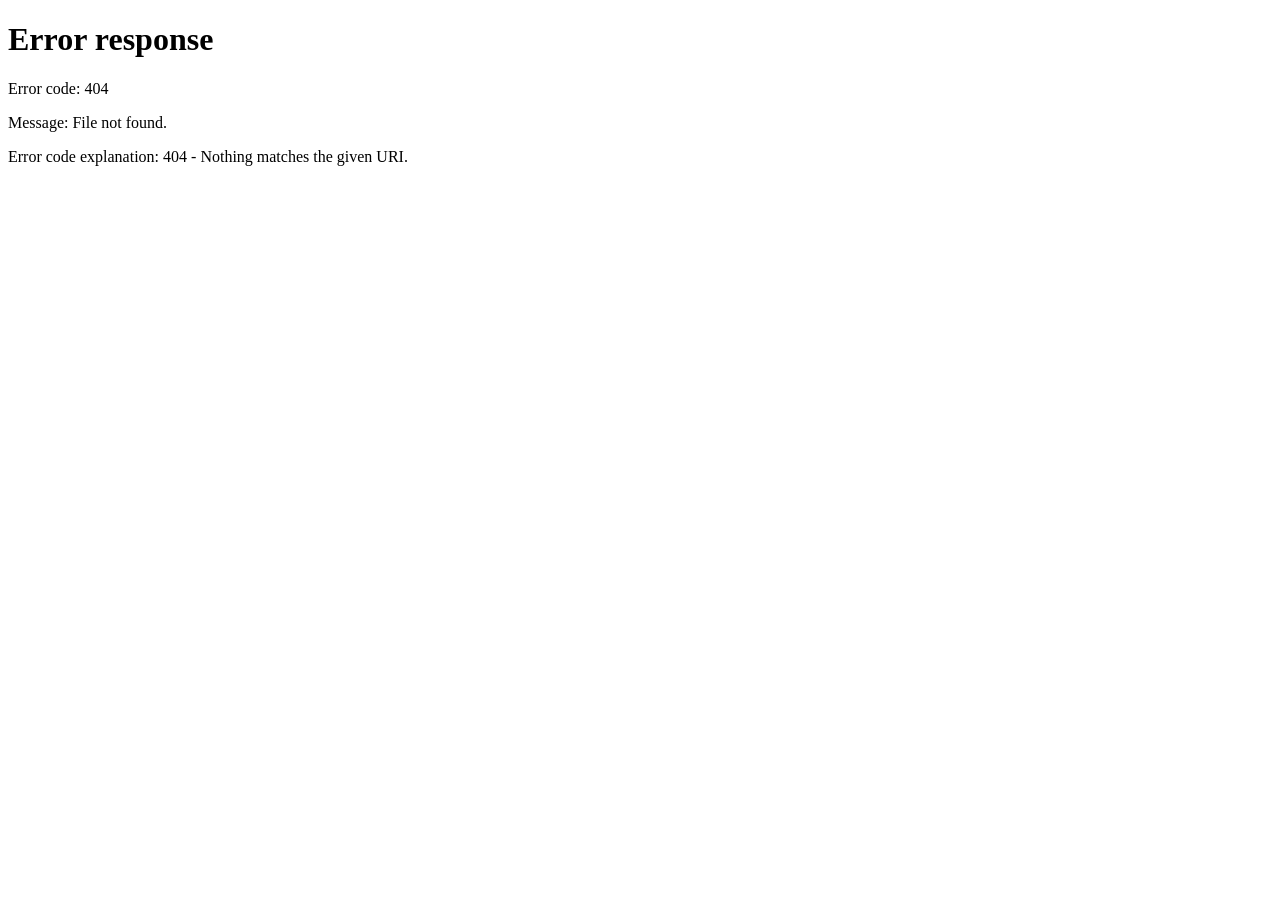
==== static/admin.html @ 936a432b "feat: admin review ratings + mandatory task rejection" ====
<!DOCTYPE html>
<html lang="en">

<head>
  <meta charset="UTF-8" />
  <meta name="viewport" content="width=device-width, initial-scale=1.0" />
  <title>AXXSPACE — Admin</title>
  <style>
    @import url('https://fonts.googleapis.com/css2?family=Cinzel:wght@400;600;700;900&family=Raleway:wght@300;400;500;600;700&family=Space+Mono:wght@400;700&display=swap');

    *,
    *::before,
    *::after {
      box-sizing: border-box;
      margin: 0;
      padding: 0;
    }

    :root {
      --bg: #0a0a0f;
      --surface: #111118;
      --surface2: #16161f;
      --border: #1e1e2e;
      --accent: #7c3aed;
      --accent-glow: rgba(124, 58, 237, 0.2);
      --text: #e8e8f0;
      --muted: #6b6b80;
      --success: #10b981;
      --error: #ef4444;
      --gold: #f59e0b;
      --investor: #0ea5e9;
      --investor-glow: rgba(14, 165, 233, 0.2);
    }

    :root.light {
      --bg: #f5f5fc;
      --surface: #ffffff;
      --surface2: #ededf8;
      --border: #dcdcf0;
      --text: #111128;
      --muted: #6b6b90;
      --accent-glow: rgba(124, 58, 237, 0.1);
      --investor-glow: rgba(14, 165, 233, 0.1);
    }

    /* ── Theme toggle ───────────────────────────────────────── */
    .theme-toggle {
      background: transparent;
      border: 1px solid var(--border);
      border-radius: 8px;
      padding: 0.4rem 0.6rem;
      cursor: pointer;
      color: var(--muted);
      transition: border-color 0.2s, color 0.2s;
      display: flex;
      align-items: center;
      justify-content: center;
    }

    .theme-toggle:hover {
      border-color: var(--accent);
      color: var(--text);
    }

    .theme-toggle svg {
      width: 16px;
      height: 16px;
    }

    .notif-btn svg {
      width: 16px;
      height: 16px;
    }

    /* ── Icon treatments ─────────────────────────────────────── */
    .notif-btn {
      background: linear-gradient(135deg, rgba(124, 58, 237, 0.1), rgba(79, 70, 229, 0.05));
    }

    .section-title i,
    .card h2 i {
      display: inline-flex;
      align-items: center;
      justify-content: center;
      width: 24px;
      height: 24px;
      background: linear-gradient(135deg, rgba(124, 58, 237, 0.15), rgba(79, 70, 229, 0.08));
      border: 1px solid rgba(124, 58, 237, 0.22);
      border-radius: 6px;
      color: var(--accent);
      vertical-align: middle;
      margin-right: 0.4rem;
      flex-shrink: 0;
    }

    .section-title i svg,
    .card h2 i svg {
      width: 13px;
      height: 13px;
    }

    /* btn-delete icon alignment */
    .btn-delete i {
      vertical-align: middle;
      margin-right: 0.2rem;
    }

    /* Chat FAB icon */
    .chat-fab svg {
      width: 22px;
      height: 22px;
      stroke-width: 2;
      color: #fff;
    }

    /* Drawer header icon */
    .drawer-header h3 i {
      display: inline-flex;
      align-items: center;
      justify-content: center;
      width: 22px;
      height: 22px;
      background: linear-gradient(135deg, rgba(124, 58, 237, 0.18), rgba(79, 70, 229, 0.1));
      border: 1px solid rgba(124, 58, 237, 0.25);
      border-radius: 6px;
      color: var(--accent);
      vertical-align: middle;
      margin-right: 0.4rem;
    }

    .drawer-header h3 i svg {
      width: 12px;
      height: 12px;
    }

    /* Background Logo Watermark */
    .bg-logo-watermark {
      position: fixed;
      top: 50%;
      left: 50%;
      transform: translate(-50%, -50%);
      width: 62vw;
      height: 62vw;
      max-width: 620px;
      max-height: 620px;
      min-width: 300px;
      min-height: 300px;
      background: url('/static/logo.png') no-repeat center center;
      background-size: contain;
      opacity: 0.055;
      pointer-events: none;
      z-index: 0;
      filter: saturate(0.85);
      transition: opacity 0.3s, filter 0.3s;
    }

    :root.light .bg-logo-watermark {
      opacity: 0.11;
      filter: saturate(0.75) brightness(1.02);
    }

    /* Ambient orbs */
    body::before {
      content: '';
      position: fixed;
      top: -18%;
      right: -8%;
      width: 700px;
      height: 700px;
      background: radial-gradient(ellipse, rgba(124, 58, 237, 0.10) 0%, transparent 65%);
      pointer-events: none;
      z-index: 0;
    }

    body::after {
      content: '';
      position: fixed;
      bottom: -18%;
      left: -8%;
      width: 620px;
      height: 620px;
      background: radial-gradient(ellipse, rgba(79, 70, 229, 0.08) 0%, transparent 65%);
      pointer-events: none;
      z-index: 0;
    }

    /* Dot-grid overlay */
    .bg-grid {
      position: fixed;
      inset: 0;
      background-image: radial-gradient(rgba(124, 58, 237, 0.09) 1px, transparent 1px);
      background-size: 34px 34px;
      pointer-events: none;
      z-index: 0;
      mask-image: radial-gradient(ellipse 85% 85% at 50% 50%, black 30%, transparent 100%);
      -webkit-mask-image: radial-gradient(ellipse 85% 85% at 50% 50%, black 30%, transparent 100%);
    }

    body {
      background: var(--bg);
      color: var(--text);
      font-family: 'Raleway', sans-serif;
      min-height: 100vh;
      overflow-x: hidden;
    }

    nav {
      display: flex;
      align-items: center;
      justify-content: space-between;
      padding: 1rem 2rem;
      border-bottom: 1px solid var(--border);
      position: sticky;
      top: 0;
      background: var(--bg);
      z-index: 10;
      flex-wrap: wrap;
      gap: 0.5rem;
    }

    .logo {
      font-family: 'Cinzel', serif;
      font-size: 0.9rem;
      letter-spacing: 0.24em;
      color: var(--accent);
      font-weight: 700;
      text-transform: uppercase;
    }

    .admin-tag {
      font-size: 0.7rem;
      background: var(--accent-glow);
      color: var(--accent);
      border: 1px solid rgba(124, 58, 237, 0.3);
      padding: 0.2rem 0.5rem;
      border-radius: 4px;
      margin-left: 0.5rem;
      text-transform: uppercase;
      letter-spacing: 0.08em;
    }

    .btn-sm {
      padding: 0.4rem 0.9rem;
      background: transparent;
      border: 1px solid var(--border);
      border-radius: 6px;
      color: var(--muted);
      font-family: inherit;
      font-size: 0.8rem;
      cursor: pointer;
      transition: all 0.2s;
    }

    .btn-sm:hover {
      border-color: var(--accent);
      color: var(--text);
    }

    main {
      max-width: 1200px;
      margin: 0 auto;
      padding: 2rem;
      position: relative;
      z-index: 1;
    }

    .stats-grid {
      display: grid;
      grid-template-columns: repeat(auto-fit, minmax(180px, 1fr));
      gap: 1rem;
      margin-bottom: 2.5rem;
    }

    .stat-card {
      background: var(--surface);
      border: 1px solid var(--border);
      border-radius: 12px;
      padding: 1.25rem;
    }

    .stat-label {
      font-size: 0.72rem;
      text-transform: uppercase;
      letter-spacing: 0.08em;
      color: var(--muted);
      margin-bottom: 0.4rem;
    }

    .stat-val {
      font-family: 'Space Mono', monospace;
      font-size: 1.5rem;
      font-weight: 700;
    }

    .stat-val.accent {
      color: var(--accent);
    }

    .stat-val.gold {
      color: var(--gold);
    }

    .stat-val.green {
      color: var(--success);
    }

    .grid2 {
      display: grid;
      grid-template-columns: 1fr 1fr;
      gap: 1.5rem;
      margin-bottom: 2rem;
    }

    @media (max-width: 768px) {
      .grid2 {
        grid-template-columns: 1fr;
      }
    }

    .card {
      background: var(--surface);
      border: 1px solid var(--border);
      border-radius: 12px;
      padding: 1.5rem;
    }

    .card h2 {
      font-size: 1rem;
      font-weight: 600;
      margin-bottom: 1.25rem;
      color: var(--text);
    }

    .form-group {
      margin-bottom: 1rem;
    }

    label {
      display: block;
      font-size: 0.75rem;
      font-weight: 500;
      color: var(--muted);
      margin-bottom: 0.35rem;
      letter-spacing: 0.05em;
      text-transform: uppercase;
    }

    input,
    select,
    textarea {
      width: 100%;
      padding: 0.65rem 0.9rem;
      background: var(--surface2);
      border: 1px solid var(--border);
      border-radius: 8px;
      color: var(--text);
      font-family: inherit;
      font-size: 0.9rem;
      outline: none;
      transition: border-color 0.2s;
    }

    input:focus,
    select:focus,
    textarea:focus {
      border-color: var(--accent);
      box-shadow: 0 0 0 3px var(--accent-glow);
    }

    select option {
      background: var(--surface2);
    }

    textarea {
      resize: vertical;
      min-height: 70px;
    }

    .btn {
      width: 100%;
      padding: 0.75rem;
      background: var(--accent);
      border: none;
      border-radius: 8px;
      color: #fff;
      font-family: inherit;
      font-size: 0.95rem;
      font-weight: 600;
      cursor: pointer;
      transition: opacity 0.2s;
      margin-top: 0.25rem;
    }

    .btn:hover {
      opacity: 0.88;
    }

    .btn:disabled {
      opacity: 0.5;
      cursor: not-allowed;
    }

    .btn-row {
      display: flex;
      gap: 0.5rem;
      margin-top: 0.25rem;
    }

    .btn-row .btn {
      flex: 1;
      margin-top: 0;
    }

    .btn-clear {
      background: transparent;
      border: 1px solid var(--border);
      color: var(--muted);
    }

    .btn-clear:hover {
      border-color: var(--error);
      color: var(--error);
      opacity: 1;
    }

    .btn-update {
      background: var(--gold);
      color: #0a0a0f;
    }

    .btn-update:hover {
      opacity: 0.85;
    }

    .msg {
      padding: 0.65rem 0.9rem;
      border-radius: 8px;
      font-size: 0.825rem;
      margin-top: 0.75rem;
      display: none;
    }

    .msg.error {
      background: rgba(239, 68, 68, 0.1);
      border: 1px solid rgba(239, 68, 68, 0.3);
      color: var(--error);
      display: block;
    }

    .msg.success {
      background: rgba(16, 185, 129, 0.1);
      border: 1px solid rgba(16, 185, 129, 0.3);
      color: var(--success);
      display: block;
    }

    .section-title {
      font-size: 1rem;
      font-weight: 600;
      margin-bottom: 1rem;
      display: flex;
      align-items: center;
      gap: 0.5rem;
    }

    .section-title::after {
      content: '';
      flex: 1;
      height: 1px;
      background: var(--border);
    }

    table {
      width: 100%;
      border-collapse: collapse;
      font-size: 0.85rem;
    }

    th {
      text-align: left;
      padding: 0.6rem 0.9rem;
      font-size: 0.72rem;
      text-transform: uppercase;
      letter-spacing: 0.06em;
      color: var(--muted);
      border-bottom: 1px solid var(--border);
    }

    td {
      padding: 0.8rem 0.9rem;
      border-bottom: 1px solid var(--border);
      vertical-align: top;
    }

    tr:last-child td {
      border-bottom: none;
    }

    .table-wrap {
      background: var(--surface);
      border: 1px solid var(--border);
      border-radius: 12px;
      overflow: hidden;
      margin-bottom: 1rem;
      overflow-x: auto;
    }

    .badge {
      display: inline-block;
      padding: 0.2rem 0.55rem;
      border-radius: 4px;
      font-size: 0.72rem;
      font-weight: 500;
      background: var(--accent-glow);
      color: var(--accent);
      border: 1px solid rgba(124, 58, 237, 0.3);
    }

    .progress-bar {
      height: 6px;
      background: var(--border);
      border-radius: 3px;
      margin-top: 0.5rem;
    }

    .progress-fill {
      height: 100%;
      background: var(--accent);
      border-radius: 3px;
      transition: width 0.5s;
    }

    .tabs {
      display: flex;
      gap: 0.5rem;
      margin-bottom: 1.5rem;
    }

    .tab {
      padding: 0.5rem 1rem;
      border-radius: 6px;
      border: 1px solid var(--border);
      background: transparent;
      color: var(--muted);
      font-family: inherit;
      font-size: 0.875rem;
      cursor: pointer;
      transition: all 0.2s;
    }

    .tab.active {
      background: var(--accent);
      color: #fff;
      border-color: var(--accent);
    }

    .panel {
      display: none;
    }

    .panel.active {
      display: block;
    }

    .empty {
      padding: 2.5rem;
      text-align: center;
      color: var(--muted);
      font-size: 0.875rem;
    }

    .btn-delete {
      padding: 0.3rem 0.65rem;
      background: rgba(239, 68, 68, 0.1);
      border: 1px solid rgba(239, 68, 68, 0.3);
      border-radius: 5px;
      color: var(--error);
      font-family: inherit;
      font-size: 0.75rem;
      cursor: pointer;
      transition: all 0.2s;
      white-space: nowrap;
    }

    .btn-delete:hover {
      background: rgba(239, 68, 68, 0.25);
      border-color: var(--error);
    }

    .btn-undo {
      padding: 0.4rem 1rem;
      background: rgba(245, 158, 11, 0.1);
      border: 1px solid rgba(245, 158, 11, 0.3);
      border-radius: 6px;
      color: var(--gold);
      font-family: inherit;
      font-size: 0.8rem;
      cursor: pointer;
      transition: all 0.2s;
    }

    .btn-undo:hover {
      background: rgba(245, 158, 11, 0.2);
    }

    .table-toolbar {
      display: flex;
      align-items: center;
      justify-content: flex-end;
      margin-bottom: 0.6rem;
      min-height: 2rem;
    }

    .hint {
      font-size: 0.7rem;
      color: var(--muted);
      margin-top: 0.3rem;
    }

    input.invalid {
      border-color: var(--error);
      box-shadow: 0 0 0 3px rgba(239, 68, 68, 0.15);
    }

    .stepper {
      display: flex;
      align-items: center;
      gap: 0;
      border: 1px solid var(--border);
      border-radius: 8px;
      overflow: hidden;
      background: var(--surface2);
      transition: border-color 0.2s, box-shadow 0.2s;
    }

    .stepper:focus-within {
      border-color: var(--accent);
      box-shadow: 0 0 0 3px var(--accent-glow);
    }

    .stepper-btn {
      flex-shrink: 0;
      width: 2.4rem;
      background: transparent;
      border: none;
      color: var(--accent);
      font-size: 1.25rem;
      font-weight: 700;
      cursor: pointer;
      line-height: 1;
      padding: 0;
      transition: background 0.15s, color 0.15s;
      display: flex;
      align-items: center;
      justify-content: center;
      height: 2.5rem;
    }

    .stepper-btn:hover {
      background: var(--accent-glow);
      color: var(--text);
    }

    .stepper-btn:active {
      background: rgba(124, 58, 237, 0.35);
    }

    .stepper input[type="number"] {
      flex: 1;
      border: none;
      border-radius: 0;
      box-shadow: none;
      text-align: center;
      background: transparent;
      padding: 0.65rem 0.25rem;
      -moz-appearance: textfield;
    }

    .stepper input[type="number"]::-webkit-outer-spin-button,
    .stepper input[type="number"]::-webkit-inner-spin-button {
      -webkit-appearance: none;
      margin: 0;
    }

    .stepper input[type="number"]:focus {
      outline: none;
      box-shadow: none;
      border-color: transparent;
    }

    /* ── Notification bell ── */
    .notif-btn {
      position: relative;
      background: transparent;
      border: 1px solid var(--border);
      border-radius: 8px;
      padding: 0.4rem 0.6rem;
      cursor: pointer;
      font-size: 1.05rem;
      color: var(--muted);
      transition: border-color 0.2s, color 0.2s;
    }

    .notif-btn:hover {
      border-color: var(--accent);
      color: var(--text);
    }

    .notif-badge {
      position: absolute;
      top: -6px;
      right: -6px;
      background: #ef4444;
      color: #fff;
      border-radius: 50%;
      font-size: 0.6rem;
      font-weight: 700;
      min-width: 16px;
      height: 16px;
      display: none;
      align-items: center;
      justify-content: center;
      font-family: 'Space Mono', monospace;
    }

    .notif-badge.show {
      display: flex;
    }

    /* ── Notification drawer ── */
    .notif-overlay {
      position: fixed;
      inset: 0;
      background: rgba(0, 0, 0, 0.45);
      z-index: 200;
      display: none;
      opacity: 0;
      transition: opacity 0.2s;
    }

    .notif-overlay.open {
      display: block;
      opacity: 1;
    }

    .notif-drawer {
      position: fixed;
      top: 0;
      right: -380px;
      width: 360px;
      max-width: 96vw;
      height: 100vh;
      background: var(--surface);
      border-left: 1px solid var(--border);
      z-index: 201;
      display: flex;
      flex-direction: column;
      transition: right 0.28s cubic-bezier(.4, 0, .2, 1);
      box-shadow: -8px 0 40px rgba(0, 0, 0, 0.5);
    }

    .notif-drawer.open {
      right: 0;
    }

    .drawer-header {
      display: flex;
      align-items: center;
      justify-content: space-between;
      padding: 1.2rem 1.2rem 0.9rem;
      border-bottom: 1px solid var(--border);
    }

    .drawer-header h3 {
      font-size: 0.95rem;
      font-weight: 700;
    }

    .drawer-actions {
      display: flex;
      gap: 0.5rem;
    }

    .drawer-close,
    .mark-all-btn {
      background: transparent;
      border: 1px solid var(--border);
      border-radius: 6px;
      color: var(--muted);
      font-family: inherit;
      font-size: 0.75rem;
      padding: 0.3rem 0.65rem;
      cursor: pointer;
      transition: all 0.2s;
    }

    .drawer-close:hover {
      border-color: #ef4444;
      color: #ef4444;
    }

    .mark-all-btn:hover {
      border-color: var(--accent);
      color: var(--accent);
    }

    .notif-list {
      flex: 1;
      overflow-y: auto;
      padding: 0.75rem;
    }

    .notif-item {
      padding: 0.85rem 1rem;
      border-radius: 10px;
      margin-bottom: 0.5rem;
      border: 1px solid var(--border);
      background: var(--surface2);
      cursor: pointer;
      transition: border-color 0.2s;
    }

    .notif-item:hover {
      border-color: var(--accent);
    }

    .notif-item.unread {
      border-color: rgba(124, 58, 237, 0.4);
      background: rgba(124, 58, 237, 0.06);
    }

    .notif-kind {
      font-size: 0.65rem;
      text-transform: uppercase;
      letter-spacing: 0.08em;
      color: var(--muted);
      margin-bottom: 0.3rem;
    }

    .notif-kind.chat_invite {
      color: var(--accent);
    }

    .notif-kind.units_awarded {
      color: var(--success);
    }

    .notif-title {
      font-size: 0.875rem;
      font-weight: 600;
      margin-bottom: 0.2rem;
    }

    .notif-body {
      font-size: 0.8rem;
      color: var(--muted);
      line-height: 1.4;
    }

    .notif-time {
      font-size: 0.68rem;
      color: var(--muted);
      margin-top: 0.4rem;
    }

    .notif-empty {
      padding: 3rem;
      text-align: center;
      color: var(--muted);
      font-size: 0.875rem;
    }

    /* ── Chat widget ── */
    .chat-widget {
      position: fixed;
      bottom: 1.5rem;
      right: 1.5rem;
      z-index: 190;
      display: flex;
      flex-direction: column;
      align-items: flex-end;
      gap: 0;
    }

    .chat-fab {
      width: 52px;
      height: 52px;
      border-radius: 50%;
      background: linear-gradient(135deg, #7c3aed, #4f46e5);
      border: none;
      cursor: pointer;
      font-size: 1.35rem;
      display: flex;
      align-items: center;
      justify-content: center;
      box-shadow: 0 4px 24px rgba(124, 58, 237, 0.5);
      transition: transform 0.2s, box-shadow 0.2s;
      position: relative;
    }

    .chat-fab:hover {
      transform: scale(1.08);
      box-shadow: 0 6px 32px rgba(124, 58, 237, 0.65);
    }

    .chat-fab-badge {
      position: absolute;
      top: -4px;
      right: -4px;
      background: #ef4444;
      color: #fff;
      border-radius: 50%;
      font-size: 0.6rem;
      font-weight: 700;
      min-width: 16px;
      height: 16px;
      display: none;
      align-items: center;
      justify-content: center;
    }

    .chat-fab-badge.show {
      display: flex;
    }

    .chat-panel {
      width: 340px;
      max-width: 94vw;
      background: var(--surface);
      border: 1px solid var(--border);
      border-radius: 16px;
      box-shadow: 0 8px 48px rgba(0, 0, 0, 0.6);
      margin-bottom: 0.75rem;
      display: none;
      flex-direction: column;
      max-height: 78vh;
      overflow: hidden;
      animation: slideUp 0.22s ease;
    }

    .chat-panel.open {
      display: flex;
    }

    @keyframes slideUp {
      from {
        opacity: 0;
        transform: translateY(16px)
      }

      to {
        opacity: 1;
        transform: translateY(0)
      }
    }

    .chat-panel-header {
      display: flex;
      align-items: center;
      justify-content: space-between;
      padding: 0.9rem 1rem 0.75rem;
      border-bottom: 1px solid var(--border);
    }

    .chat-panel-header h4 {
      font-size: 0.9rem;
      font-weight: 700;
    }

    .chat-back-btn {
      background: transparent;
      border: none;
      color: var(--muted);
      font-size: 1rem;
      cursor: pointer;
      padding: 0 0.4rem;
    }

    .chat-back-btn:hover {
      color: var(--text);
    }

    .btn-new-room {
      font-size: 0.78rem;
      padding: 0.35rem 0.75rem;
      background: var(--accent);
      border: none;
      border-radius: 6px;
      color: #fff;
      font-family: inherit;
      cursor: pointer;
      transition: opacity 0.2s;
    }

    .btn-new-room:hover {
      opacity: 0.85;
    }

    .room-list {
      flex: 1;
      overflow-y: auto;
    }

    .room-item {
      padding: 0.8rem 1rem;
      border-bottom: 1px solid var(--border);
      cursor: pointer;
      transition: background 0.15s;
      display: flex;
      align-items: center;
      gap: 0.6rem;
    }

    .room-item:hover {
      background: var(--surface2);
    }

    .room-name {
      font-size: 0.875rem;
      font-weight: 500;
      flex: 1;
    }

    .room-meta {
      font-size: 0.7rem;
      color: var(--muted);
    }

    .msg-thread {
      flex: 1;
      overflow-y: auto;
      padding: 0.75rem;
      display: flex;
      flex-direction: column;
      gap: 0.5rem;
    }

    .msg-bubble {
      max-width: 82%;
      padding: 0.55rem 0.85rem;
      border-radius: 12px;
      font-size: 0.85rem;
      line-height: 1.45;
    }

    .msg-bubble.me {
      align-self: flex-end;
      background: var(--accent);
      color: #fff;
      border-bottom-right-radius: 4px;
    }

    .msg-bubble.other {
      align-self: flex-start;
      background: var(--surface2);
      border: 1px solid var(--border);
      border-bottom-left-radius: 4px;
    }

    .msg-sender {
      font-size: 0.68rem;
      color: var(--muted);
      margin-bottom: 0.2rem;
    }

    .msg-time {
      font-size: 0.65rem;
      margin-top: 0.2rem;
      opacity: 0.7;
    }

    .msg-input-row {
      display: flex;
      gap: 0.5rem;
      padding: 0.75rem;
      border-top: 1px solid var(--border);
    }

    .msg-input {
      flex: 1;
      background: var(--surface2);
      border: 1px solid var(--border);
      border-radius: 8px;
      padding: 0.55rem 0.75rem;
      color: var(--text);
      font-family: inherit;
      font-size: 0.875rem;
      outline: none;
      transition: border-color 0.2s;
    }

    .msg-input:focus {
      border-color: var(--accent);
    }

    .msg-send-btn {
      background: var(--accent);
      border: none;
      border-radius: 8px;
      color: #fff;
      padding: 0 0.85rem;
      cursor: pointer;
      font-size: 1rem;
      transition: opacity 0.2s;
    }

    .msg-send-btn:hover {
      opacity: 0.85;
    }

    .modal-overlay {
      position: fixed;
      inset: 0;
      background: rgba(0, 0, 0, 0.6);
      z-index: 300;
      display: none;
      align-items: center;
      justify-content: center;
    }

    .modal-overlay.open {
      display: flex;
    }

    .modal-box {
      background: var(--surface);
      border: 1px solid var(--border);
      border-radius: 16px;
      padding: 1.5rem;
      width: 360px;
      max-width: 94vw;
      box-shadow: 0 8px 40px rgba(0, 0, 0, 0.7);
      animation: slideUp 0.2s ease;
    }

    .modal-box h3 {
      font-size: 1rem;
      font-weight: 700;
      margin-bottom: 1rem;
    }

    .modal-label {
      font-size: 0.72rem;
      text-transform: uppercase;
      letter-spacing: 0.06em;
      color: var(--muted);
      margin-bottom: 0.3rem;
      display: block;
    }

    .modal-input {
      width: 100%;
      background: var(--surface2);
      border: 1px solid var(--border);
      border-radius: 8px;
      padding: 0.6rem 0.85rem;
      color: var(--text);
      font-family: inherit;
      font-size: 0.9rem;
      margin-bottom: 0.85rem;
      outline: none;
      transition: border-color 0.2s;
    }

    .modal-input:focus {
      border-color: var(--accent);
    }

    .invitee-list {
      max-height: 180px;
      overflow-y: auto;
      margin-bottom: 0.85rem;
      border: 1px solid var(--border);
      border-radius: 8px;
    }

    .invitee-item {
      display: flex;
      align-items: center;
      gap: 0.6rem;
      padding: 0.6rem 0.85rem;
      border-bottom: 1px solid var(--border);
      cursor: pointer;
      transition: background 0.15s;
    }

    .invitee-item:last-child {
      border-bottom: none;
    }

    .invitee-item:hover {
      background: var(--surface2);
    }

    .invitee-item input[type=checkbox] {
      accent-color: var(--accent);
      width: 15px;
      height: 15px;
    }

    .modal-footer {
      display: flex;
      gap: 0.5rem;
      justify-content: flex-end;
    }

    .btn-modal-cancel {
      background: transparent;
      border: 1px solid var(--border);
      border-radius: 8px;
      color: var(--muted);
      font-family: inherit;
      font-size: 0.875rem;
      padding: 0.55rem 1rem;
      cursor: pointer;
    }

    .btn-modal-ok {
      background: var(--accent);
      border: none;
      border-radius: 8px;
      color: #fff;
      font-family: inherit;
      font-size: 0.875rem;
      padding: 0.55rem 1.2rem;
      cursor: pointer;
    }

    .btn-modal-ok:hover {
      opacity: 0.88;
    }

    /* ── Edit contributor button ── */
    .btn-edit {
      padding: 0.3rem 0.65rem;
      background: rgba(124, 58, 237, 0.1);
      border: 1px solid rgba(124, 58, 237, 0.35);
      border-radius: 5px;
      color: var(--accent);
      font-family: inherit;
      font-size: 0.75rem;
      cursor: pointer;
      transition: all 0.2s;
      white-space: nowrap;
    }

    .btn-edit:hover {
      background: rgba(124, 58, 237, 0.25);
      border-color: var(--accent);
    }

    /* ── Reset password button ── */
    .btn-reset-pw {
      padding: 0.3rem 0.65rem;
      background: rgba(245, 158, 11, 0.08);
      border: 1px solid rgba(245, 158, 11, 0.35);
      border-radius: 5px;
      color: var(--gold);
      font-family: inherit;
      font-size: 0.75rem;
      cursor: pointer;
      transition: all 0.2s;
      white-space: nowrap;
    }

    .btn-reset-pw:hover {
      background: rgba(245, 158, 11, 0.2);
      border-color: var(--gold);
    }

    .action-cell {
      display: flex;
      gap: 0.4rem;
      flex-wrap: wrap;
      align-items: center;
    }

    /* ── Mobile responsiveness ── */
    @media (max-width: 600px) {
      nav {
        padding: 0.75rem 1rem;
        flex-wrap: wrap;
        gap: 0.5rem;
      }

      .logo {
        font-size: 0.8rem;
      }

      .admin-tag {
        font-size: 0.62rem;
        padding: 0.15rem 0.4rem;
      }

      nav>div:last-child {
        gap: 0.4rem;
      }

      .btn-sm {
        padding: 0.35rem 0.6rem;
        font-size: 0.75rem;
      }

      main {
        padding: 1rem;
      }

      .stats-grid {
        grid-template-columns: repeat(2, 1fr);
        gap: 0.75rem;
        margin-bottom: 1.5rem;
      }

      .stat-val {
        font-size: 1.2rem;
      }

      .grid2 {
        gap: 1rem;
        margin-bottom: 1.5rem;
      }

      .card {
        padding: 1.1rem;
      }

      .tabs {
        overflow-x: auto;
        padding-bottom: 0.25rem;
        flex-wrap: nowrap;
      }

      .tab {
        white-space: nowrap;
        padding: 0.45rem 0.75rem;
        font-size: 0.8rem;
      }

      table {
        font-size: 0.78rem;
        min-width: 520px;
      }

      th,
      td {
        padding: 0.55rem 0.6rem;
      }

      .modal-box {
        padding: 1.1rem;
      }

      .chat-panel {
        width: calc(100vw - 2rem);
        max-width: 100%;
      }

      .chat-widget {
        bottom: 1rem;
        right: 1rem;
      }

      .notif-drawer {
        width: 100vw;
        max-width: 100vw;
      }
    }

    @media (max-width: 400px) {
      .stats-grid {
        grid-template-columns: 1fr;
      }
    }

    /* ── Rating pills ───────────────────────────────────────── */
    .rating-group {
      display: flex; flex-wrap: wrap; gap: 0.5rem; margin-top: 0.35rem;
    }
    .rating-pill {
      padding: 0.35rem 0.85rem; border-radius: 20px; font-size: 0.78rem;
      font-family: inherit; font-weight: 600; cursor: pointer;
      border: 1.5px solid var(--border); background: var(--surface2);
      color: var(--muted); transition: all 0.18s;
    }
    .rating-pill:hover { border-color: var(--accent); color: var(--text); }
    .rating-pill.selected-excellent  { background:rgba(16,185,129,0.15); border-color:#10b981; color:#10b981; }
    .rating-pill.selected-welldone   { background:rgba(99,102,241,0.15); border-color:#6366f1; color:#a5b4fc; }
    .rating-pill.selected-good       { background:rgba(14,165,233,0.15); border-color:#0ea5e9; color:#38bdf8; }
    .rating-pill.selected-needsimp   { background:rgba(245,158,11,0.15); border-color:#f59e0b; color:#f59e0b; }
    .rating-pill.selected-poor       { background:rgba(239,68,68,0.15);  border-color:#ef4444; color:#ef4444; }

    /* inline reject badge inside table */
    .btn-reject {
      padding: 0.3rem 0.65rem; border-radius: 6px; font-size: 0.75rem;
      font-family: inherit; font-weight: 600; cursor: pointer;
      background: rgba(239,68,68,0.08); border: 1px solid rgba(239,68,68,0.35);
      color: var(--error); transition: all 0.18s; white-space: nowrap;
    }
    .btn-reject:hover { background: rgba(239,68,68,0.18); }
  </style>
</head>

<body>
  <div class="bg-logo-watermark"></div>
  <div class="bg-grid"></div>
  <nav>
    <div class="logo">AXXSPACE <span class="admin-tag">Admin</span></div>
    <div style="display:flex;align-items:center;gap:0.75rem">
      <button class="notif-btn" id="notif-bell" onclick="openDrawer()" title="Notifications">
        🔔<span class="notif-badge" id="notif-badge">0</span>
      </button>
      <button class="theme-toggle" id="theme-toggle" onclick="toggleTheme()" title="Toggle theme">
        <span id="theme-icon">🌙</span>
      </button>
      <button class="btn-sm" onclick="logout()">Sign out</button>
    </div>
  </nav>
  <main>
    <!-- Pool Stats -->
    <div class="stats-grid" id="pool-stats">
      <div class="stat-card">
        <div class="stat-label">Total Pool</div>
        <div class="stat-val accent" id="s-total">—</div>
      </div>
      <div class="stat-card">
        <div class="stat-label">Allocated</div>
        <div class="stat-val gold" id="s-alloc">—</div>
      </div>
      <div class="stat-card">
        <div class="stat-label">Remaining</div>
        <div class="stat-val green" id="s-remain">—</div>
      </div>
      <div class="stat-card">
        <div class="stat-label">Contributors</div>
        <div class="stat-val" id="s-contribs">—</div>
      </div>
      <div class="stat-card">
        <div class="stat-label">Awards</div>
        <div class="stat-val" id="s-awards">—</div>
      </div>
      <div class="stat-card">
        <div class="stat-label">Pool Usage</div>
        <div class="stat-val" id="s-pct">—</div>
        <div class="progress-bar">
          <div class="progress-fill" id="s-bar" style="width:0%"></div>
        </div>
      </div>
    </div>

    <!-- Actions -->
    <div class="grid2">
      <div class="card">
        <h2>Add Contributor</h2>
        <div class="form-group"><label>Full Name</label><input type="text" id="c-name" placeholder="Jane Doe" /></div>
        <div class="form-group">
          <label>Gmail Address <span style="color:var(--error)">*</span></label>
          <input type="email" id="c-email" placeholder="user@gmail.com" required />
          <div class="hint">Must be a valid Gmail address (e.g. user@gmail.com)</div>
        </div>
        <div class="form-group"><label>Category</label><select id="c-cat">
            <option value="">Loading…</option>
          </select></div>
        <div class="form-group"><label>Login Password</label><input type="password" id="c-pass"
            placeholder="••••••••" /></div>
        <div class="form-group"><label>Confirm Password</label><input type="password" id="c-pass2"
            placeholder="••••••••" /></div>
        <button class="btn" onclick="addContributor()">Add Contributor</button>
        <div class="msg" id="c-msg"></div>
      </div>

      <div class="card">
        <h2>Award Units</h2>
        <div class="form-group"><label>Contributor</label><select id="a-contrib">
            <option value="">Select contributor…</option>
          </select></div>
        <div class="form-group"><label>Task Description</label><textarea id="a-task"
            placeholder="Describe the contribution…"></textarea></div>
        <div class="form-group">
          <label>Units Awarded</label>
          <div class="stepper">
            <button class="stepper-btn" type="button" onclick="stepUnits(-0.1)" title="Decrease by 0.1">−</button>
            <input type="number" id="a-units" placeholder="0.0" step="0.1" min="0.1" />
            <button class="stepper-btn" type="button" onclick="stepUnits(0.1)" title="Increase by 0.1">+</button>
          </div>
          <div class="hint">Use ± buttons or type a value. Each step = 0.1 units.</div>
        </div>
        <div class="form-group"><label>Approving Reviewer</label><input type="text" id="a-reviewer"
            placeholder="Reviewer name" /></div>
        <div class="form-group"><label>Task Reference (optional)</label><input type="text" id="a-ref"
            placeholder="TASK-001" /></div>
        <div class="form-group"><label>Remarks (optional)</label><textarea id="a-remarks"
            placeholder="Any additional notes…"></textarea></div>
        <input type="hidden" id="a-edit-id" value="" />
        <div class="btn-row">
          <button class="btn btn-clear" onclick="clearAwardForm()">Clear</button>
          <button class="btn" id="a-submit-btn" onclick="awardUnits()">Award Units</button>
        </div>
        <div class="msg" id="a-msg"></div>
      </div>
    </div>

    <!-- Add Investor card (full width) -->
    <div style="margin-bottom:2rem">
      <div class="card"
        style="border-color:rgba(14,165,233,0.3);background:linear-gradient(135deg,var(--surface),rgba(14,165,233,0.04))">
        <h2 style="color:var(--investor)">📈 Add Investor</h2>
        <div style="display:grid;grid-template-columns:repeat(auto-fit,minmax(200px,1fr));gap:1rem">
          <div class="form-group" style="margin-bottom:0"><label>Full Name</label><input type="text" id="inv-name"
              placeholder="John Investor" /></div>
          <div class="form-group" style="margin-bottom:0"><label>Email</label><input type="email" id="inv-email"
              placeholder="investor@email.com" /></div>
          <div class="form-group" style="margin-bottom:0"><label>Phone (optional)</label><input type="text"
              id="inv-phone" placeholder="+254 7XX XXX XXX" /></div>
          <div class="form-group" style="margin-bottom:0">
            <label>Number of Shares</label>
            <div class="stepper">
              <button class="stepper-btn" type="button" onclick="stepInvShares(-1)"
                style="color:var(--investor)">−</button>
              <input type="number" id="inv-shares" placeholder="100" step="1" min="1" />
              <button class="stepper-btn" type="button" onclick="stepInvShares(1)"
                style="color:var(--investor)">+</button>
            </div>
            <div class="hint">1 share = KES 50</div>
          </div>
          <div class="form-group" style="margin-bottom:0"><label>Login Password</label><input type="password"
              id="inv-pass" placeholder="••••••••" /></div>
          <div class="form-group" style="margin-bottom:0"><label>Confirm Password</label><input type="password"
              id="inv-pass2" placeholder="••••••••" /></div>
        </div>
        <div style="margin-top:1rem">
          <button class="btn"
            style="background:linear-gradient(135deg,var(--investor),#0284c7);box-shadow:0 4px 20px rgba(14,165,233,0.3)"
            onclick="addInvestor()">Add Investor</button>
        </div>
        <div class="msg" id="inv-msg"></div>
      </div>
    </div>

    <!-- Tables -->
    <div class="tabs" id="main-tabs">
      <button class="tab active" id="tab-contributors" onclick="showPanel('contributors')">Contributors</button>
      <button class="tab" id="tab-investors" onclick="showPanel('investors')"
        style="border-color:var(--investor);color:var(--investor)">📈 Investors</button>
      <button class="tab" id="tab-ledger" onclick="showPanel('ledger')">Ledger</button>
      <button class="tab" id="tab-submissions" onclick="showPanel('submissions')" style="border-color:rgba(16,185,129,0.5);color:var(--success)">
        📝 Submissions <span id="sub-count-badge" style="display:none;background:var(--error);color:#fff;border-radius:50%;font-size:0.6rem;font-weight:700;padding:0.1rem 0.4rem;margin-left:0.3rem;font-family:'Space Mono',monospace">0</span>
      </button>
    </div>

    <div class="panel active" id="panel-contributors">
      <div class="table-wrap">
        <table>
          <thead>
            <tr>
              <th>#</th>
              <th>Name</th>
              <th>Email</th>
              <th>Category</th>
              <th>Units</th>
              <th>Value (EUR)</th>
              <th>Since</th>
              <th>Actions</th>
            </tr>
          </thead>
          <tbody id="contrib-body">
            <tr>
              <td colspan="8" class="empty">Loading…</td>
            </tr>
          </tbody>
        </table>
      </div>
    </div>

    <!-- Investors Panel -->
    <div class="panel" id="panel-investors">
      <div style="display:flex;align-items:center;justify-content:space-between;margin-bottom:1rem">
        <div style="font-size:0.85rem;color:var(--muted)">All investor accounts · 1 share = <span
            style="color:var(--investor);font-weight:700">KES 50</span></div>
        <div id="inv-summary" style="font-size:0.8rem;color:var(--muted)"></div>
      </div>
      <div class="table-wrap">
        <table>
          <thead>
            <tr>
              <th>#</th>
              <th>Name</th>
              <th>Email</th>
              <th>Phone</th>
              <th>Shares</th>
              <th>Value (KES)</th>
              <th>Since</th>
              <th>Actions</th>
            </tr>
          </thead>
          <tbody id="investors-body">
            <tr>
              <td colspan="8" class="empty">Loading…</td>
            </tr>
          </tbody>
        </table>
      </div>
    </div>

    <div class="panel" id="panel-ledger">
      <div class="table-toolbar">
        <button class="btn-undo" id="undo-btn" onclick="undoLastDelete()" style="display:none">↩ Undo Last
          Delete</button>
      </div>
      <div class="table-wrap">
        <table>
          <thead>
            <tr>
              <th>Date</th>
              <th>Contributor</th>
              <th>Task</th>
              <th>Ref</th>
              <th>Units</th>
              <th>EUR</th>
              <th>Reviewer</th>
              <th>Actions</th>
            </tr>
          </thead>
          <tbody id="ledger-body">
            <tr>
              <td colspan="8" class="empty">Loading…</td>
            </tr>
          </tbody>
        </table>
      </div>
    </div>

    <!-- Pending Submissions Panel -->
    <div class="panel" id="panel-submissions">
      <div style="margin-bottom:1.25rem;display:flex;align-items:center;justify-content:space-between;flex-wrap:wrap;gap:0.75rem">
        <div style="font-size:0.85rem;color:var(--muted)">Review submitted tasks — award units once approved</div>
        <button onclick="loadSubmissions()" class="btn-sm" style="font-size:0.78rem">↻ Refresh</button>
      </div>
      <div class="table-wrap">
        <table>
          <thead><tr>
            <th>Submitted</th>
            <th>Member</th>
            <th>Task Title</th>
            <th>Description</th>
            <th>Action</th>
          </tr></thead>
          <tbody id="subs-admin-body">
            <tr><td colspan="5" class="empty">Loading…</td></tr>
          </tbody>
        </table>
      </div>
    </div>
  </main>

  <!-- Award Submission Modal -->
  <div class="modal-overlay" id="award-modal" onclick="closeAwardModal()">
    <div class="modal-box" onclick="event.stopPropagation()" style="width:450px">
      <h3 style="margin-bottom:1.25rem">🏆 Award Units for Submission</h3>
      <input type="hidden" id="award-sub-id" value="" />

      <div style="background:var(--surface2);border:1px solid var(--border);border-radius:10px;padding:1rem;margin-bottom:1.25rem">
        <div style="font-size:0.7rem;text-transform:uppercase;letter-spacing:0.08em;color:var(--muted);margin-bottom:0.3rem">Task</div>
        <div id="award-task-title" style="font-weight:700;margin-bottom:0.35rem"></div>
        <div id="award-task-desc" style="font-size:0.82rem;color:var(--muted);line-height:1.5"></div>
        <div style="margin-top:0.5rem;font-size:0.75rem;color:var(--muted)">By: <strong id="award-member-name"></strong></div>
      </div>

      <div class="form-group">
        <label class="modal-label">Performance Rating <span style="color:var(--error)">*</span></label>
        <div class="rating-group" id="award-rating-group">
          <button type="button" class="rating-pill" data-rating="Excellent"          data-cls="selected-excellent" onclick="selectRating(this)">✨ Excellent</button>
          <button type="button" class="rating-pill" data-rating="Well Done"          data-cls="selected-welldone"  onclick="selectRating(this)">👏 Well Done</button>
          <button type="button" class="rating-pill" data-rating="Good"               data-cls="selected-good"      onclick="selectRating(this)">⭐ Good</button>
          <button type="button" class="rating-pill" data-rating="Needs Improvement"  data-cls="selected-needsimp"  onclick="selectRating(this)">📈 Needs Improvement</button>
          <button type="button" class="rating-pill" data-rating="Poor"               data-cls="selected-poor"      onclick="selectRating(this)">⚠️ Poor</button>
        </div>
        <input type="hidden" id="award-rating" value="" />
      </div>

      <div class="form-group">
        <label class="modal-label">Units to Award <span style="color:var(--error)">*</span></label>
        <div class="stepper">
          <button class="stepper-btn" type="button" onclick="stepAwardUnits(-0.1)">−</button>
          <input type="number" id="award-units" placeholder="0.0" step="0.1" min="0.1" class="modal-input" style="margin-bottom:0;border:none;border-radius:0" />
          <button class="stepper-btn" type="button" onclick="stepAwardUnits(0.1)">+</button>
        </div>
        <div class="hint">Increment by 0.1 · must be &gt; 0</div>
      </div>

      <div class="form-group">
        <label class="modal-label">Approving Reviewer <span style="color:var(--error)">*</span></label>
        <input type="text" id="award-reviewer" placeholder="Your name" class="modal-input" />
      </div>

      <div class="form-group">
        <label class="modal-label">Task Reference (optional)</label>
        <input type="text" id="award-ref" placeholder="TASK-001" class="modal-input" />
      </div>

      <div class="form-group">
        <label class="modal-label">Remarks (optional)</label>
        <textarea id="award-remarks" placeholder="Any notes…" rows="2" class="modal-input" style="resize:vertical"></textarea>
      </div>

      <div id="award-modal-msg" style="font-size:0.82rem;margin-bottom:0.75rem;display:none"></div>

      <div class="modal-footer">
        <button class="btn-modal-cancel" onclick="closeAwardModal()">Cancel</button>
        <button class="btn-modal-ok" id="award-confirm-btn" onclick="confirmAward()"
          style="background:linear-gradient(135deg,var(--success),#059669)">✅ Award Units</button>
      </div>
    </div>
  </div>

  <!-- Reject Submission Modal -->
  <div class="modal-overlay" id="reject-modal" onclick="closeRejectModal()">
    <div class="modal-box" onclick="event.stopPropagation()" style="width:420px">
      <h3 style="margin-bottom:1.25rem;color:var(--error)">🚫 Reject Submission</h3>
      <input type="hidden" id="reject-sub-id" value="" />

      <div style="background:var(--surface2);border:1px solid rgba(239,68,68,0.25);border-radius:10px;padding:1rem;margin-bottom:1.25rem">
        <div style="font-size:0.7rem;text-transform:uppercase;letter-spacing:0.08em;color:var(--muted);margin-bottom:0.3rem">Task being rejected</div>
        <div id="reject-task-title" style="font-weight:700;margin-bottom:0.2rem"></div>
        <div style="font-size:0.75rem;color:var(--muted)">By: <strong id="reject-member-name"></strong></div>
      </div>

      <div class="form-group">
        <label class="modal-label">Rejection Reason <span style="color:var(--error)">*</span></label>
        <textarea id="reject-reason" rows="4"
          placeholder="Explain clearly why this task is not approved…"
          class="modal-input" style="resize:vertical"
          oninput="toggleRejectBtn()"></textarea>
        <div class="hint">Required — the member will see this explanation.</div>
      </div>

      <div id="reject-modal-msg" style="font-size:0.82rem;margin-bottom:0.75rem;display:none"></div>

      <div class="modal-footer">
        <button class="btn-modal-cancel" onclick="closeRejectModal()">Cancel</button>
        <button class="btn-modal-ok" id="reject-confirm-btn" onclick="confirmReject()" disabled
          style="background:linear-gradient(135deg,#ef4444,#b91c1c);opacity:0.45;cursor:not-allowed">
          🚫 Confirm Reject
        </button>
      </div>
    </div>
  </div>

  <script>
    const token = localStorage.getItem('axxspace_admin_token');
    if (!token) window.location.href = '/login';
    const headers = { 'Content-Type': 'application/json', Authorization: 'Bearer ' + token };

    // Auto-redirect to login on any 401 / 403
    function handleAuthError(res) {
      if (res.status === 401 || res.status === 403) {
        localStorage.removeItem('axxspace_admin_token');
        alert('Your session has expired or is invalid. Please log in again.');
        window.location.href = '/login';
        return true;
      }
      return false;
    }

    function showPanel(name) {
      const panels = ['contributors', 'investors', 'ledger', 'submissions'];
      const tabs = [
        document.getElementById('tab-contributors'),
        document.getElementById('tab-investors'),
        document.getElementById('tab-ledger'),
        document.getElementById('tab-submissions'),
      ];
      panels.forEach((p, i) => {
        document.getElementById('panel-' + p).classList.toggle('active', p === name);
        tabs[i].classList.toggle('active', p === name);
      });
      if (name === 'investors') loadInvestors();
      if (name === 'submissions') loadSubmissions();
    }

    // ── Submissions (admin) ──────────────────────────────────────────────────

    async function loadSubmissions() {
      const tbody = document.getElementById('subs-admin-body');
      tbody.innerHTML = '<tr><td colspan="5" class="empty">Loading…</td></tr>';
      try {
        const res = await fetch('/api/admin/submissions', { headers });
        if (handleAuthError(res)) return;
        const subs = await res.json();

        // Update badge
        const badge = document.getElementById('sub-count-badge');
        if (subs.length > 0) {
          badge.textContent = subs.length;
          badge.style.display = 'inline';
        } else {
          badge.style.display = 'none';
        }

        if (subs.length === 0) {
          tbody.innerHTML = '<tr><td colspan="5" class="empty">No pending submissions. All caught up! ✅</td></tr>';
          return;
        }
        tbody.innerHTML = subs.map(s => `
          <tr id="sub-row-${s.id}">
            <td style="color:var(--muted);white-space:nowrap;font-family:'Space Mono',monospace;font-size:0.78rem">
              ${new Date(s.submitted_at).toLocaleDateString('en-GB', {day:'2-digit',month:'short',year:'numeric'})}
            </td>
            <td style="font-weight:600">${s.contributor_name}</td>
            <td style="font-weight:500;max-width:180px">${s.task_title}</td>
            <td style="color:var(--muted);font-size:0.82rem;max-width:240px;line-height:1.45">${s.task_description}</td>
            <td>
              <div style="display:flex;gap:0.4rem;flex-wrap:wrap">
                <button class="btn-undo" onclick="openAwardModal(${s.id},'${escHtml(s.task_title)}','${escHtml(s.task_description)}','${escHtml(s.contributor_name)}')"
                  style="background:rgba(16,185,129,0.1);border-color:rgba(16,185,129,0.4);color:var(--success);white-space:nowrap">
                  🏆 Award
                </button>
                <button class="btn-reject" onclick="openRejectModal(${s.id},'${escHtml(s.task_title)}','${escHtml(s.contributor_name)}')">
                  🚫 Reject
                </button>
              </div>
            </td>
          </tr>`).join('');
      } catch {
        tbody.innerHTML = '<tr><td colspan="5" class="empty" style="color:var(--error)">Failed to load submissions.</td></tr>';
      }
    }

    function escHtml(str) {
      return str.replace(/'/g, "&#39;").replace(/"/g, "&quot;").replace(/</g, "&lt;").replace(/>/g, "&gt;");
    }

    function openAwardModal(subId, title, desc, memberName) {
      document.getElementById('award-sub-id').value  = subId;
      document.getElementById('award-task-title').textContent = title;
      document.getElementById('award-task-desc').textContent  = desc;
      document.getElementById('award-member-name').textContent = memberName;
      document.getElementById('award-units').value    = '';
      document.getElementById('award-reviewer').value = '';
      document.getElementById('award-ref').value      = '';
      document.getElementById('award-remarks').value  = '';
      // Reset rating selection
      document.getElementById('award-rating').value = '';
      document.querySelectorAll('#award-rating-group .rating-pill').forEach(p => {
        p.className = 'rating-pill';
      });
      const msg = document.getElementById('award-modal-msg');
      msg.style.display = 'none';
      document.getElementById('award-modal').classList.add('open');
    }

    function closeAwardModal() {
      document.getElementById('award-modal').classList.remove('open');
    }

    function stepAwardUnits(delta) {
      const inp = document.getElementById('award-units');
      const cur = parseFloat(inp.value) || 0;
      inp.value = Math.max(0.1, Math.round((cur + delta) * 10) / 10).toFixed(1);
    }

    async function confirmAward() {
      const subId    = document.getElementById('award-sub-id').value;
      const units    = parseFloat(document.getElementById('award-units').value);
      const reviewer = document.getElementById('award-reviewer').value.trim();
      const ref      = document.getElementById('award-ref').value.trim() || null;
      const remarks  = document.getElementById('award-remarks').value.trim() || null;
      const rating   = document.getElementById('award-rating').value;

      const msgEl = document.getElementById('award-modal-msg');
      msgEl.style.display = 'none';

      if (!rating) {
        msgEl.textContent = '⚠️ Please select a performance rating.';
        msgEl.style.color = 'var(--error)';
        msgEl.style.display = 'block';
        return;
      }
      if (!units || units <= 0) {
        msgEl.textContent = '⚠️ Please enter a valid number of units.';
        msgEl.style.color = 'var(--error)';
        msgEl.style.display = 'block';
        return;
      }
      if (!reviewer) {
        msgEl.textContent = '⚠️ Approving reviewer is required.';
        msgEl.style.color = 'var(--error)';
        msgEl.style.display = 'block';
        return;
      }

      const btn = document.getElementById('award-confirm-btn');
      btn.disabled = true;
      btn.textContent = '⏳ Awarding…';

      try {
        const res = await fetch(`/api/admin/submissions/${subId}/award`, {
          method: 'POST',
          headers,
          body: JSON.stringify({
            units_awarded: units,
            approving_reviewer: reviewer,
            task_reference: ref,
            remarks,
            review_rating: rating,
          }),
        });
        if (handleAuthError(res)) return;
        if (!res.ok) {
          const err = await res.json().catch(() => ({}));
          throw new Error(err.detail || 'Award failed.');
        }
        closeAwardModal();
        const row = document.getElementById(`sub-row-${subId}`);
        if (row) row.remove();
        loadStats();
        loadContributors();
        loadLedger();
        loadSubmissions();
      } catch (e) {
        msgEl.textContent = '❌ ' + e.message;
        msgEl.style.color = 'var(--error)';
        msgEl.style.display = 'block';
      } finally {
        btn.disabled = false;
        btn.textContent = '✅ Award Units';
      }
    }

    // ── Rating pill selection ──────────────────────────────────────────────
    function selectRating(btn) {
      document.querySelectorAll('#award-rating-group .rating-pill').forEach(p => {
        p.className = 'rating-pill';
      });
      btn.classList.add(btn.dataset.cls);
      document.getElementById('award-rating').value = btn.dataset.rating;
    }

    // ── Reject modal ───────────────────────────────────────────────────────
    function openRejectModal(subId, title, memberName) {
      document.getElementById('reject-sub-id').value = subId;
      document.getElementById('reject-task-title').textContent = title;
      document.getElementById('reject-member-name').textContent = memberName;
      document.getElementById('reject-reason').value = '';
      document.getElementById('reject-modal-msg').style.display = 'none';
      toggleRejectBtn();
      document.getElementById('reject-modal').classList.add('open');
    }

    function closeRejectModal() {
      document.getElementById('reject-modal').classList.remove('open');
    }

    function toggleRejectBtn() {
      const reason = document.getElementById('reject-reason').value.trim();
      const btn = document.getElementById('reject-confirm-btn');
      const ready = reason.length > 0;
      btn.disabled = !ready;
      btn.style.opacity = ready ? '1' : '0.45';
      btn.style.cursor  = ready ? 'pointer' : 'not-allowed';
    }

    async function confirmReject() {
      const subId  = document.getElementById('reject-sub-id').value;
      const reason = document.getElementById('reject-reason').value.trim();
      const msgEl  = document.getElementById('reject-modal-msg');
      msgEl.style.display = 'none';

      if (!reason) {
        msgEl.textContent = '⚠️ Rejection reason is required.';
        msgEl.style.color = 'var(--error)';
        msgEl.style.display = 'block';
        return;
      }

      const btn = document.getElementById('reject-confirm-btn');
      btn.disabled = true;
      btn.textContent = '⏳ Rejecting…';

      try {
        const res = await fetch(`/api/admin/submissions/${subId}/reject`, {
          method: 'POST',
          headers,
          body: JSON.stringify({ rejection_reason: reason }),
        });
        if (handleAuthError(res)) return;
        if (!res.ok) {
          const err = await res.json().catch(() => ({}));
          throw new Error(err.detail || 'Rejection failed.');
        }
        closeRejectModal();
        const row = document.getElementById(`sub-row-${subId}`);
        if (row) row.remove();
        loadSubmissions();
      } catch (e) {
        msgEl.textContent = '❌ ' + e.message;
        msgEl.style.color = 'var(--error)';
        msgEl.style.display = 'block';
      } finally {
        btn.disabled = false;
        btn.textContent = '🚫 Confirm Reject';
        toggleRejectBtn();
      }
    }


    async function loadConfig() {
      const res = await fetch('/api/config');
      const d = await res.json();
      const catSel = document.getElementById('c-cat');
      catSel.innerHTML = d.categories.map(c => `<option value="${c}">${c}</option>`).join('');
    }

    async function loadStats() {
      const res = await fetch('/api/stats');
      const d = await res.json();
      document.getElementById('s-total').textContent = d.total_pool_units.toLocaleString();
      document.getElementById('s-alloc').textContent = d.allocated_units.toLocaleString();
      document.getElementById('s-remain').textContent = d.remaining_units.toLocaleString();
      document.getElementById('s-contribs').textContent = d.contributor_count;
      document.getElementById('s-awards').textContent = d.award_count;
      document.getElementById('s-pct').textContent = d.allocated_pct.toFixed(1) + '%';
      document.getElementById('s-bar').style.width = d.allocated_pct + '%';
    }

    async function loadContributors() {
      const res = await fetch('/api/contributors');
      const data = await res.json();
      const sel = document.getElementById('a-contrib');
      sel.innerHTML = '<option value="">Select contributor…</option>' + data.map(c => `<option value="${c.id}">${c.name}</option>`).join('');
      const tbody = document.getElementById('contrib-body');
      if (data.length === 0) { tbody.innerHTML = '<tr><td colspan="8" class="empty">No contributors yet.</td></tr>'; return; }
      tbody.innerHTML = data.map((c, i) => `
    <tr id="ctr-${c.id}">
      <td style="color:var(--muted);font-family:'Space Mono',monospace">${i + 1}</td>
      <td style="font-weight:500">${c.name}</td>
      <td style="color:var(--muted)">${c.email || '—'}</td>
      <td><span class="badge">${c.category}</span></td>
      <td style="font-family:'Space Mono',monospace;color:var(--accent)">${c.total_units.toFixed(2)}</td>
      <td style="font-family:'Space Mono',monospace;color:var(--gold)">€${c.total_value_eur.toFixed(2)}</td>
      <td style="color:var(--muted)">${new Date(c.created_at).toLocaleDateString()}</td>
      <td><div class="action-cell">
        <button class="btn-edit" onclick="openEditContributorModal(${c.id},'${c.name.replace(/'/g, "\\'").replace(/"/g, '&quot;')}','${(c.email || '').replace(/'/g, "\\'").replace(/"/g, '&quot;')}','${c.category}')" title="Edit contributor">✏ Edit</button>
        <button class="btn-reset-pw" onclick="openResetPwModal(${c.id},'${c.name.replace(/'/g, "\\'").replace(/"/g, '&quot;')}','contributor')" title="Reset password">🔑 Reset PW</button>
        <button class="btn-delete" onclick="deleteContributor(${c.id},'${c.name.replace(/'/g, "\\'").replace(/"/g, '&quot;')}')" title="Delete contributor">🗑 Delete</button>
      </div></td>
    </tr>`).join('');
    }

    async function loadLedger() {
      const res = await fetch('/api/ledger');
      const data = await res.json();
      const tbody = document.getElementById('ledger-body');
      if (data.length === 0) { tbody.innerHTML = '<tr><td colspan="8" class="empty">No ledger entries yet.</td></tr>'; return; }
      tbody.innerHTML = data.map(e => `
    <tr id="led-${e.id}">
      <td style="color:var(--muted);white-space:nowrap">${new Date(e.date_awarded).toLocaleDateString()}</td>
      <td style="font-weight:500">${e.contributor_name}</td>
      <td style="max-width:200px">${e.task_description}</td>
      <td>${e.task_reference ? '<span class="badge">' + e.task_reference + '</span>' : '<span style="color:var(--muted)">—</span>'}</td>
      <td style="font-family:'Space Mono',monospace;color:var(--accent)">${e.units_awarded.toFixed(2)}</td>
      <td style="font-family:'Space Mono',monospace;color:var(--gold)">€${e.value_eur.toFixed(2)}</td>
      <td style="color:var(--muted)">${e.approving_reviewer}</td>
      <td style="display:flex;gap:0.4rem;flex-wrap:wrap">
        <button class="btn-delete" style="background:rgba(124,58,237,0.08);border-color:rgba(124,58,237,0.3);color:var(--accent)" onclick="editLedger(${e.id},${e.contributor_id},'${e.task_description.replace(/'/g, "\\'").replace(/"/g, '&quot;')}',${e.units_awarded},'${e.approving_reviewer.replace(/'/g, "\\'")}','${(e.task_reference || '').replace(/'/g, "\\'")}','${(e.remarks || '').replace(/'/g, "\\'")}')" title="Edit entry">✏ Edit</button>
        <button class="btn-delete" onclick="deleteLedgerEntry(${e.id})" title="Delete entry">🗑 Delete</button>
      </td>
    </tr>`).join('');
    }

    // --- Gmail validation --------------------------------------------------------
    function isValidGmail(v) {
      return /^[a-zA-Z0-9._%+\-]+@gmail\.com$/i.test(v.trim());
    }

    async function addContributor() {
      const msg = document.getElementById('c-msg');
      msg.className = 'msg';
      const emailEl = document.getElementById('c-email');
      const name = document.getElementById('c-name').value.trim();
      const email = emailEl.value.trim();
      const category = document.getElementById('c-cat').value;
      const password = document.getElementById('c-pass').value;
      const password2 = document.getElementById('c-pass2').value;

      emailEl.classList.remove('invalid');
      if (!name || !category) { msg.className = 'msg error'; msg.textContent = 'Name and category are required.'; return; }
      if (!email) { msg.className = 'msg error'; msg.textContent = 'Gmail address is required.'; emailEl.classList.add('invalid'); return; }
      if (!isValidGmail(email)) { msg.className = 'msg error'; msg.textContent = 'Email must be a valid Gmail address (e.g. user@gmail.com).'; emailEl.classList.add('invalid'); return; }
      if (password) {
        if (password.length < 6) { msg.className = 'msg error'; msg.textContent = 'Password must be at least 6 characters.'; return; }
        if (password !== password2) { msg.className = 'msg error'; msg.textContent = 'Passwords do not match.'; return; }
      }

      try {
        const res = await fetch('/api/contributors', {
          method: 'POST', headers,
          body: JSON.stringify({ name, email: email.toLowerCase(), category, password: password || null })
        });
        const d = await res.json();
        if (!res.ok) { msg.className = 'msg error'; msg.textContent = d.detail || 'Failed to add contributor.'; return; }
        msg.className = 'msg success'; msg.textContent = `Account created for ${d.name}. They can now log in.`;
        document.getElementById('c-name').value = '';
        emailEl.value = '';
        document.getElementById('c-pass').value = '';
        document.getElementById('c-pass2').value = '';
        loadContributors(); loadStats();
      } catch { msg.className = 'msg error'; msg.textContent = 'Connection error.'; }
    }

    // --- Delete contributor ------------------------------------------------------
    async function deleteContributor(id, name) {
      if (!confirm(`Delete contributor "${name}" and ALL their ledger entries? This cannot be undone.`)) return;
      try {
        const res = await fetch(`/api/contributors/${id}`, { method: 'DELETE', headers });
        if (handleAuthError(res)) return;
        if (res.status === 204) {
          document.getElementById(`ctr-${id}`)?.remove();
          loadStats(); loadLedger(); loadContributors();
        } else {
          const d = await res.json();
          alert(d.detail || 'Failed to delete contributor.');
        }
      } catch { alert('Connection error.'); }
    }

    // --- Delete & undo ledger entry ----------------------------------------------
    let _lastDeletedEntry = null;

    async function deleteLedgerEntry(id) {
      if (!confirm('Delete this ledger entry? You can undo immediately after.')) return;
      try {
        const res0 = await fetch('/api/ledger');
        const all = await res0.json();
        _lastDeletedEntry = all.find(e => e.id === id) || null;

        const res = await fetch(`/api/ledger/${id}`, { method: 'DELETE', headers });
        if (handleAuthError(res)) return;
        if (res.status === 204) {
          document.getElementById(`led-${id}`)?.remove();
          document.getElementById('undo-btn').style.display = _lastDeletedEntry ? '' : 'none';
          loadStats(); loadContributors();
        } else {
          const d = await res.json();
          alert(d.detail || 'Failed to delete ledger entry.');
          _lastDeletedEntry = null;
        }
      } catch { alert('Connection error.'); }
    }

    async function undoLastDelete() {
      if (!_lastDeletedEntry) return;
      const e = _lastDeletedEntry;
      try {
        const res = await fetch('/api/ledger', {
          method: 'POST', headers,
          body: JSON.stringify({
            contributor_id: e.contributor_id,
            task_description: e.task_description,
            units_awarded: e.units_awarded,
            approving_reviewer: e.approving_reviewer,
            task_reference: e.task_reference || null,
            remarks: e.remarks || null
          })
        });
        if (res.ok) {
          _lastDeletedEntry = null;
          document.getElementById('undo-btn').style.display = 'none';
          loadStats(); loadLedger(); loadContributors();
        } else {
          const d = await res.json();
          alert(d.detail || 'Undo failed.');
        }
      } catch { alert('Connection error.'); }
    }

    // --- Stepper for Units Awarded -----------------------------------------------
    function stepUnits(delta) {
      const el = document.getElementById('a-units');
      const current = parseFloat(el.value) || 0;
      const next = Math.round((current + delta) * 10) / 10;
      el.value = next < 0.1 ? 0.1 : next;
    }

    // --- Clear Award Units form --------------------------------------------------
    function clearAwardForm() {
      document.getElementById('a-contrib').value = '';
      document.getElementById('a-task').value = '';
      document.getElementById('a-units').value = '';
      document.getElementById('a-reviewer').value = '';
      document.getElementById('a-ref').value = '';
      document.getElementById('a-remarks').value = '';
      document.getElementById('a-edit-id').value = '';
      const btn = document.getElementById('a-submit-btn');
      btn.textContent = 'Award Units';
      btn.className = 'btn';
      document.getElementById('a-contrib').disabled = false;
      const msg = document.getElementById('a-msg');
      msg.className = 'msg'; msg.textContent = '';
      // scroll back to form
      document.querySelector('.card h2')?.scrollIntoView({ behavior: 'smooth', block: 'center' });
    }

    // --- Pre-fill form for editing -----------------------------------------------
    function editLedger(id, contributorId, task, units, reviewer, ref, remarks) {
      document.getElementById('a-edit-id').value = id;
      // Lock contributor selector to the one this entry belongs to
      document.getElementById('a-contrib').value = contributorId;
      document.getElementById('a-contrib').disabled = true;
      document.getElementById('a-task').value = task;
      document.getElementById('a-units').value = units;
      document.getElementById('a-reviewer').value = reviewer;
      document.getElementById('a-ref').value = ref;
      document.getElementById('a-remarks').value = remarks;
      const btn = document.getElementById('a-submit-btn');
      btn.textContent = 'Update Entry';
      btn.className = 'btn btn-update';
      // switch to Ledger tab so user sees context
      showPanel('ledger');
      // scroll to the award form
      setTimeout(() => document.querySelector('.grid2')?.scrollIntoView({ behavior: 'smooth', block: 'start' }), 100);
      document.getElementById('a-msg').className = 'msg';
      document.getElementById('a-msg').textContent = '';
    }

    async function awardUnits() {
      const msg = document.getElementById('a-msg');
      msg.className = 'msg';
      const editId = document.getElementById('a-edit-id').value;
      const task_description = document.getElementById('a-task').value.trim();
      const units_awarded = parseFloat(document.getElementById('a-units').value);
      const approving_reviewer = document.getElementById('a-reviewer').value.trim();
      const task_reference = document.getElementById('a-ref').value.trim() || null;
      const remarks = document.getElementById('a-remarks').value.trim() || null;

      if (editId) {
        // ── UPDATE mode ──────────────────────────────────────────────────────────
        if (!task_description || !units_awarded || !approving_reviewer) {
          msg.className = 'msg error'; msg.textContent = 'Task, units and reviewer are required.'; return;
        }
        try {
          const res = await fetch(`/api/ledger/${editId}`, {
            method: 'PUT', headers,
            body: JSON.stringify({ task_description, units_awarded, approving_reviewer, task_reference, remarks })
          });
          const d = await res.json();
          if (!res.ok) { msg.className = 'msg error'; msg.textContent = d.detail || 'Failed to update entry.'; return; }
          msg.className = 'msg success'; msg.textContent = 'Entry updated successfully.';
          clearAwardForm();
          loadStats(); loadLedger(); loadContributors();
        } catch { msg.className = 'msg error'; msg.textContent = 'Connection error.'; }
      } else {
        // ── CREATE mode ──────────────────────────────────────────────────────────
        const contributor_id = parseInt(document.getElementById('a-contrib').value);
        if (!contributor_id || !task_description || !units_awarded || !approving_reviewer) {
          msg.className = 'msg error'; msg.textContent = 'Contributor, task, units and reviewer are required.'; return;
        }
        try {
          const res = await fetch('/api/ledger', { method: 'POST', headers, body: JSON.stringify({ contributor_id, task_description, units_awarded, approving_reviewer, task_reference, remarks }) });
          const d = await res.json();
          if (!res.ok) { msg.className = 'msg error'; msg.textContent = d.detail || 'Failed to award units.'; return; }
          msg.className = 'msg success'; msg.textContent = `Awarded ${units_awarded} units successfully.`;
          document.getElementById('a-task').value = '';
          document.getElementById('a-units').value = '';
          document.getElementById('a-ref').value = '';
          document.getElementById('a-remarks').value = '';
          loadStats(); loadLedger(); loadContributors();
        } catch { msg.className = 'msg error'; msg.textContent = 'Connection error.'; }
      }
    }

    function logout() { localStorage.removeItem('axxspace_admin_token'); window.location.href = '/login'; }

    // ── Investor management ───────────────────────────────────────────────────────
    function stepInvShares(delta) {
      const el = document.getElementById('inv-shares');
      const current = parseInt(el.value) || 0;
      const next = current + delta;
      el.value = next < 1 ? 1 : next;
    }

    async function addInvestor() {
      const msg = document.getElementById('inv-msg');
      msg.className = 'msg';
      const name = document.getElementById('inv-name').value.trim();
      const email = document.getElementById('inv-email').value.trim();
      const phone = document.getElementById('inv-phone').value.trim() || null;
      const shares = parseFloat(document.getElementById('inv-shares').value);
      const pass = document.getElementById('inv-pass').value;
      const pass2 = document.getElementById('inv-pass2').value;

      if (!name || !email) { msg.className = 'msg error'; msg.textContent = 'Name and email are required.'; return; }
      if (!shares || shares < 1) { msg.className = 'msg error'; msg.textContent = 'Shares must be at least 1.'; return; }
      if (!pass) { msg.className = 'msg error'; msg.textContent = 'Password is required.'; return; }
      if (pass.length < 6) { msg.className = 'msg error'; msg.textContent = 'Password must be at least 6 characters.'; return; }
      if (pass !== pass2) { msg.className = 'msg error'; msg.textContent = 'Passwords do not match.'; return; }

      try {
        const res = await fetch('/api/investors', {
          method: 'POST', headers,
          body: JSON.stringify({ name, email, phone, shares, password: pass })
        });
        const d = await res.json();
        if (!res.ok) { msg.className = 'msg error'; msg.textContent = d.detail || 'Failed to add investor.'; return; }
        const kes = (d.shares * 50).toLocaleString();
        msg.className = 'msg success';
        msg.textContent = `Investor ${d.name} added — ${d.shares} shares · KES ${kes}`;
        ['inv-name', 'inv-email', 'inv-phone', 'inv-shares', 'inv-pass', 'inv-pass2'].forEach(id => document.getElementById(id).value = '');
        loadInvestors();
      } catch { msg.className = 'msg error'; msg.textContent = 'Connection error.'; }
    }

    async function loadInvestors() {
      try {
        const res = await fetch('/api/investors', { headers });
        if (handleAuthError(res)) return;
        const data = await res.json();
        const tbody = document.getElementById('investors-body');
        if (!tbody) return;
        if (data.length === 0) {
          tbody.innerHTML = '<tr><td colspan="8" class="empty">No investors yet. Add one above.</td></tr>';
          document.getElementById('inv-summary').textContent = '';
          return;
        }
        const totalShares = data.reduce((s, i) => s + i.shares, 0);
        const totalKES = totalShares * 50;
        document.getElementById('inv-summary').textContent =
          `${data.length} investor${data.length !== 1 ? 's' : ''} · ${totalShares.toLocaleString()} total shares · KES ${totalKES.toLocaleString()}`;
        tbody.innerHTML = data.map((inv, i) => `
      <tr id="inv-row-${inv.id}">
        <td style="color:var(--muted);font-family:'Space Mono',monospace">${i + 1}</td>
        <td style="font-weight:500">${inv.name}</td>
        <td style="color:var(--muted)">${inv.email}</td>
        <td style="color:var(--muted)">${inv.phone || '—'}</td>
        <td style="font-family:'Space Mono',monospace;color:var(--investor)">${inv.shares.toLocaleString()}</td>
        <td style="font-family:'Space Mono',monospace;color:var(--gold)">KES ${(inv.shares * 50).toLocaleString()}</td>
        <td style="color:var(--muted)">${new Date(inv.created_at).toLocaleDateString()}</td>
        <td><div class="action-cell">
          <button class="btn-reset-pw" onclick="openResetPwModal(${inv.id},'${inv.name.replace(/'/g, "\\'")}','investor')" title="Reset investor password">🔑 Reset PW</button>
          <button class="btn-delete" onclick="deleteInvestor(${inv.id},'${inv.name.replace(/'/g, "\\'")}')">🗑 Delete</button>
        </div></td>
      </tr>`).join('');
      } catch { /* silently fail on tab load */ }
    }

    async function deleteInvestor(id, name) {
      if (!confirm(`Delete investor "${name}"? This cannot be undone.`)) return;
      try {
        const res = await fetch(`/api/investors/${id}`, { method: 'DELETE', headers });
        if (handleAuthError(res)) return;
        if (res.status === 204) {
          document.getElementById(`inv-row-${id}`)?.remove();
          loadInvestors();
        } else {
          const d = await res.json();
          alert(d.detail || 'Failed to delete investor.');
        }
      } catch { alert('Connection error.'); }
    }

    // ── Admin Reset Password ─────────────────────────────────────────────────────
    let _resetPwId = null;
    let _resetPwType = null; // 'contributor' | 'investor'

    function openResetPwModal(id, name, type) {
      _resetPwId = id;
      _resetPwType = type;
      document.getElementById('rpw-name').textContent = name;
      document.getElementById('rpw-type-label').textContent = type === 'investor' ? '📈 Investor' : '👤 Contributor';
      document.getElementById('rpw-new').value = '';
      document.getElementById('rpw-confirm').value = '';
      const msg = document.getElementById('rpw-msg');
      msg.className = 'msg';
      document.getElementById('reset-pw-modal').classList.add('open');
      setTimeout(() => document.getElementById('rpw-new').focus(), 80);
    }

    function closeResetPwModal() {
      document.getElementById('reset-pw-modal').classList.remove('open');
    }

    async function submitAdminResetPw() {
      const newPwd = document.getElementById('rpw-new').value;
      const confirm = document.getElementById('rpw-confirm').value;
      const msg = document.getElementById('rpw-msg');
      const btn = document.getElementById('rpw-btn');
      msg.className = 'msg';

      if (!newPwd || !confirm) { msg.className = 'msg error'; msg.textContent = 'Please fill in both fields.'; return; }
      if (newPwd.length < 6) { msg.className = 'msg error'; msg.textContent = 'Password must be at least 6 characters.'; return; }
      if (newPwd !== confirm) { msg.className = 'msg error'; msg.textContent = 'Passwords do not match.'; return; }

      btn.disabled = true; btn.textContent = 'Resetting…';
      try {
        const endpoint = _resetPwType === 'investor'
          ? `/api/investors/${_resetPwId}/reset-password`
          : `/api/contributors/${_resetPwId}/reset-password`;
        const res = await fetch(endpoint, {
          method: 'POST', headers,
          body: JSON.stringify({ new_password: newPwd }),
        });
        if (handleAuthError(res)) return;
        const d = await res.json();
        if (!res.ok) { msg.className = 'msg error'; msg.textContent = d.detail || 'Reset failed.'; return; }
        msg.className = 'msg success';
        msg.textContent = '✓ Password reset successfully.';
        setTimeout(closeResetPwModal, 1500);
      } catch { msg.className = 'msg error'; msg.textContent = 'Connection error.'; }
      finally { btn.disabled = false; btn.textContent = 'Set New Password'; }
    }

    loadConfig(); loadStats(); loadContributors(); loadLedger(); loadSubmissions();

    // ── Theme toggle ─────────────────────────────────────────────────
    (function () {
      const saved = localStorage.getItem('axxspace_theme');
      if (saved === 'light') document.documentElement.classList.add('light');
      _applyThemeIcon();
    })();
    function _applyThemeIcon() {
      const isLight = document.documentElement.classList.contains('light');
      const el = document.getElementById('theme-icon');
      if (el) el.textContent = isLight ? '☀️' : '🌙';
    }
    function toggleTheme() {
      const isLight = document.documentElement.classList.toggle('light');
      localStorage.setItem('axxspace_theme', isLight ? 'light' : 'dark');
      _applyThemeIcon();
    }
  </script>

  <!-- Notification drawer -->
  <div class="notif-overlay" id="notif-overlay" onclick="closeDrawer()"></div>
  <div class="notif-drawer" id="notif-drawer">
    <div class="drawer-header">
      <h3>🔔 Notifications</h3>
      <div class="drawer-actions">
        <button class="mark-all-btn" onclick="markAllRead()">Mark all read</button>
        <button class="drawer-close" onclick="closeDrawer()">✕ Close</button>
      </div>
    </div>
    <div class="notif-list" id="notif-list">
      <div class="notif-empty">No notifications yet.</div>
    </div>
  </div>

  <!-- Chat widget -->
  <div class="chat-widget" id="chat-widget">
    <div class="chat-panel" id="chat-panel">
      <!-- Room list view -->
      <div id="view-rooms">
        <div class="chat-panel-header">
          <h4>💬 Chats</h4>
          <button class="btn-new-room" onclick="openNewRoomModal()">+ New Chat</button>
        </div>
        <div class="room-list" id="room-list">
          <div style="padding:1.5rem;text-align:center;color:var(--muted);font-size:0.875rem">Loading rooms…</div>
        </div>
      </div>
      <!-- Message thread view -->
      <div id="view-thread" style="display:none;flex-direction:column;flex:1;overflow:hidden">
        <div class="chat-panel-header">
          <button class="chat-back-btn" onclick="backToRooms()">←</button>
          <h4 id="thread-room-name" style="flex:1;margin-left:0.3rem">Room</h4>
        </div>
        <div class="msg-thread" id="msg-thread"></div>
        <div class="msg-input-row">
          <input class="msg-input" id="msg-input" placeholder="Type a message…"
            onkeydown="if(event.key==='Enter')sendMsg()" />
          <button class="msg-send-btn" onclick="sendMsg()">↑</button>
        </div>
      </div>
    </div>
    <button class="chat-fab" onclick="toggleChat()" title="Chat">
      💬<span class="chat-fab-badge" id="chat-fab-badge">0</span>
    </button>
  </div>

  <!-- Reset Password modal (admin) -->
  <div class="modal-overlay" id="reset-pw-modal" onclick="if(event.target===this)closeResetPwModal()">
    <div class="modal-box">
      <h3>🔑 Reset Password</h3>
      <div style="font-size:0.8rem;color:var(--muted);margin-bottom:1rem">
        <span id="rpw-type-label"
          style="background:rgba(245,158,11,0.1);border:1px solid rgba(245,158,11,0.3);border-radius:4px;padding:0.15rem 0.5rem;color:var(--gold);font-size:0.72rem;font-weight:600"></span>
        &nbsp;<strong id="rpw-name" style="color:var(--text)"></strong>
      </div>
      <label class="modal-label">New Password</label>
      <input class="modal-input" type="password" id="rpw-new" placeholder="Min. 6 characters"
        autocomplete="new-password" onkeydown="if(event.key==='Enter')submitAdminResetPw()" />
      <label class="modal-label">Confirm New Password</label>
      <input class="modal-input" type="password" id="rpw-confirm" placeholder="Repeat new password"
        autocomplete="new-password" onkeydown="if(event.key==='Enter')submitAdminResetPw()" />
      <div id="rpw-msg" class="msg"></div>
      <div class="modal-footer">
        <button class="btn-modal-cancel" onclick="closeResetPwModal()">Cancel</button>
        <button class="btn-modal-ok" id="rpw-btn" onclick="submitAdminResetPw()"
          style="background:linear-gradient(135deg,var(--gold),#d97706);color:#0a0a0f">Set New Password</button>
      </div>
    </div>
  </div>

  <!-- Edit Contributor modal -->

  <div class="modal-overlay" id="edit-contrib-modal">
    <div class="modal-box">
      <h3>✏️ Edit Contributor</h3>
      <input type="hidden" id="ec-id" />
      <label class="modal-label">Full Name</label>
      <input class="modal-input" id="ec-name" placeholder="Jane Doe" />
      <label class="modal-label">Gmail Address</label>
      <input class="modal-input" id="ec-email" type="email" placeholder="user@gmail.com" />
      <label class="modal-label">Category</label>
      <select class="modal-input" id="ec-cat"></select>
      <div id="ec-msg" class="msg"></div>
      <div class="modal-footer">
        <button class="btn-modal-cancel" onclick="closeEditContributorModal()">Cancel</button>
        <button class="btn-modal-ok" onclick="saveEditContributor()">Save Changes</button>
      </div>
    </div>
  </div>

  <!-- New room modal -->
  <div class="modal-overlay" id="new-room-modal">
    <div class="modal-box">
      <h3>🗨️ New Chat Room</h3>
      <label class="modal-label">Room name</label>
      <input class="modal-input" id="new-room-name" placeholder="e.g. Sprint 3 sync" />
      <label class="modal-label">Invite members</label>
      <div class="invitee-list" id="invitee-list">Loading…</div>
      <div class="modal-footer">
        <button class="btn-modal-cancel" onclick="closeNewRoomModal()">Cancel</button>
        <button class="btn-modal-ok" onclick="createRoom()">Create &amp; Invite</button>
      </div>
    </div>
  </div>

  <script>
    // ── Admin chat & notification JS ─────────────────────────────────────────
    const _adminTok = localStorage.getItem('axxspace_admin_token');
    const _aHdrs = { 'Content-Type': 'application/json', Authorization: 'Bearer ' + _adminTok };

    let _notifications = [];
    let _rooms = [];
    let _activeRoomId = null;
    let _chatUnread = 0;

    // ── Notification drawer ───────────────────────────────────────────────────
    function openDrawer() { document.getElementById('notif-overlay').classList.add('open'); document.getElementById('notif-drawer').classList.add('open'); }
    function closeDrawer() { document.getElementById('notif-overlay').classList.remove('open'); document.getElementById('notif-drawer').classList.remove('open'); }

    function _updateBadge() {
      const unread = _notifications.filter(n => !n.is_read).length;
      const badge = document.getElementById('notif-badge');
      badge.textContent = unread;
      badge.classList.toggle('show', unread > 0);
    }

    function _renderNotifList() {
      const list = document.getElementById('notif-list');
      if (!_notifications.length) { list.innerHTML = '<div class="notif-empty">🔔 No notifications yet.</div>'; return; }
      list.innerHTML = _notifications.map(n => `
    <div class="notif-item ${n.is_read ? '' : 'unread'}" id="anotif-${n.id}" onclick="_clickNotif(${n.id},${n.ref_id || 'null'},'${n.kind}')">
      <div class="notif-kind ${n.kind}">${n.kind.replace(/_/g, ' ')}</div>
      <div class="notif-title">${n.title}</div>
      <div class="notif-body">${n.body}</div>
      <div class="notif-time">${new Date(n.created_at).toLocaleString()}</div>
    </div>`).join('');
    }

    async function _loadNotifications() {
      try {
        const res = await fetch('/api/admin/notifications', { headers: _aHdrs });
        if (!res.ok) return;
        _notifications = await res.json();
        _updateBadge();
        _renderNotifList();
      } catch { }
    }

    async function _clickNotif(id, refId, kind) {
      _notifications = _notifications.map(n => n.id === id ? { ...n, is_read: true } : n);
      _updateBadge(); _renderNotifList();
      await fetch(`/api/admin/notifications/${id}/read`, { method: 'POST', headers: _aHdrs });
      if (kind === 'chat_invite' && refId) {
        closeDrawer();
        await _loadRooms();
        _openRoom(refId);
        document.getElementById('chat-panel').classList.add('open');
      }
    }

    async function markAllRead() {
      await fetch('/api/admin/notifications/read-all', { method: 'POST', headers: _aHdrs });
      _notifications = _notifications.map(n => ({ ...n, is_read: true }));
      _updateBadge(); _renderNotifList();
    }

    // ── Chat panel ───────────────────────────────────────────────────────────
    function toggleChat() {
      const panel = document.getElementById('chat-panel');
      panel.classList.toggle('open');
      if (panel.classList.contains('open')) {
        _loadRooms();
        _chatUnread = 0;
        document.getElementById('chat-fab-badge').classList.remove('show');
      }
    }

    async function _loadRooms() {
      const res = await fetch(`/api/chat/rooms?token=${_adminTok}`);
      if (!res.ok) return;
      _rooms = await res.json();
      _renderRoomList();
    }

    function _renderRoomList() {
      const el = document.getElementById('room-list');
      if (!_rooms.length) { el.innerHTML = '<div style="padding:1.5rem;text-align:center;color:var(--muted);font-size:0.875rem">💬 No chats yet. Create one!</div>'; return; }
      el.innerHTML = _rooms.map(r => `
    <div class="room-item" onclick="_openRoom(${r.id})">
      <span style="font-size:1.1rem">💬</span>
      <span class="room-name">${r.name}</span>
      <span class="room-meta">${r.member_ids.length} members</span>
    </div>`).join('');
    }

    async function _openRoom(roomId) {
      _activeRoomId = roomId;
      const room = _rooms.find(r => r.id === roomId);
      document.getElementById('thread-room-name').textContent = room ? room.name : 'Chat';
      document.getElementById('view-rooms').style.display = 'none';
      const vt = document.getElementById('view-thread');
      vt.style.display = 'flex';
      const res = await fetch(`/api/chat/rooms/${roomId}/messages?token=${_adminTok}`);
      if (!res.ok) return;
      const msgs = await res.json();
      _renderMessages(msgs);
    }

    function _renderMessages(msgs) {
      const thread = document.getElementById('msg-thread');
      thread.innerHTML = msgs.map(m => {
        const isMe = m.sender_id === null; // admin has no sender_id
        return `<div>
      ${!isMe ? `<div class="msg-sender">${m.sender_name}</div>` : ''}
      <div class="msg-bubble ${isMe ? 'me' : 'other'}">${m.body}
        <div class="msg-time">${new Date(m.sent_at).toLocaleTimeString([], { hour: '2-digit', minute: '2-digit' })}</div>
      </div>
    </div>`;
      }).join('');
      thread.scrollTop = thread.scrollHeight;
    }

    async function sendMsg() {
      const inp = document.getElementById('msg-input');
      const body = inp.value.trim();
      if (!body || !_activeRoomId) return;
      inp.value = '';
      try {
        const res = await fetch(`/api/chat/rooms/${_activeRoomId}/messages?token=${_adminTok}`, {
          method: 'POST', headers: _aHdrs, body: JSON.stringify({ body })
        });
        if (!res.ok) return;
        const msg = await res.json();
        const thread = document.getElementById('msg-thread');
        thread.innerHTML += `<div>
      <div class="msg-bubble me">${msg.body}
        <div class="msg-time">${new Date(msg.sent_at).toLocaleTimeString([], { hour: '2-digit', minute: '2-digit' })}</div>
      </div>
    </div>`;
        thread.scrollTop = thread.scrollHeight;
      } catch { }
    }

    function backToRooms() {
      _activeRoomId = null;
      document.getElementById('view-thread').style.display = 'none';
      document.getElementById('view-rooms').style.display = '';
      _loadRooms();
    }

    async function openNewRoomModal() {
      document.getElementById('new-room-modal').classList.add('open');
      document.getElementById('new-room-name').value = '';
      const il = document.getElementById('invitee-list');
      il.innerHTML = 'Loading…';
      try {
        const res = await fetch(`/api/contributors/for-chat?token=${_adminTok}`);
        const members = await res.json();
        il.innerHTML = members.map(m => `
      <label class="invitee-item">
        <input type="checkbox" value="${m.id}" />${m.name}
        <span style="font-size:0.72rem;color:var(--muted);margin-left:auto">${m.category}</span>
      </label>`).join('');
      } catch { il.innerHTML = 'Failed to load members.'; }
    }

    function closeNewRoomModal() { document.getElementById('new-room-modal').classList.remove('open'); }

    async function createRoom() {
      const name = document.getElementById('new-room-name').value.trim();
      if (!name) { alert('Please enter a room name.'); return; }
      const checked = [...document.querySelectorAll('#invitee-list input[type=checkbox]:checked')];
      const invitee_ids = checked.map(cb => parseInt(cb.value));
      try {
        const res = await fetch(`/api/chat/rooms?token=${_adminTok}`, {
          method: 'POST', headers: _aHdrs, body: JSON.stringify({ name, invitee_ids })
        });
        const room = await res.json().catch(() => null);
        if (!res.ok) { alert(room?.detail || 'Failed to create room.'); return; }
        closeNewRoomModal();
        await _loadRooms();
        if (room) _openRoom(room.id);
        document.getElementById('chat-panel').classList.add('open');
      } catch { alert('Connection error.'); }
    }

    // ── SSE (real-time) with polling fallback ────────────────────────────────
    function _startSSE() {
      if (!_adminTok) return;
      const es = new EventSource(`/api/events?token=${encodeURIComponent(_adminTok)}`);
      es.addEventListener('notification', e => {
        const n = JSON.parse(e.data);
        if (!_notifications.find(x => x.id === n.id)) {
          _notifications.unshift({ ...n, is_read: false });
          _updateBadge(); _renderNotifList();
        }
      });
      es.addEventListener('chat_message', e => {
        const m = JSON.parse(e.data);
        if (m.room_id === _activeRoomId) {
          const thread = document.getElementById('msg-thread');
          if (thread) {
            const isMe = m.sender_id === null;
            thread.innerHTML += `<div>
          ${!isMe ? `<div class="msg-sender">${m.sender_name}</div>` : ''}
          <div class="msg-bubble ${isMe ? 'me' : 'other'}">${m.body}
            <div class="msg-time">${new Date(m.sent_at).toLocaleTimeString([], { hour: '2-digit', minute: '2-digit' })}</div>
          </div>
        </div>`;
            thread.scrollTop = thread.scrollHeight;
          }
        } else {
          _chatUnread++;
          const fab = document.getElementById('chat-fab-badge');
          fab.textContent = _chatUnread; fab.classList.add('show');
        }
      });
      es.onerror = () => { es.close(); setTimeout(_startSSE, 8000); };
    }

    _loadNotifications();
    _startSSE();
    setInterval(_loadNotifications, 30000);

    // ── Edit Contributor modal ────────────────────────────────────────────────
    function openEditContributorModal(id, name, email, category) {
      document.getElementById('ec-id').value = id;
      document.getElementById('ec-name').value = name;
      document.getElementById('ec-email').value = email;
      // Populate category select from existing options
      const catSrc = document.getElementById('c-cat');
      const catDst = document.getElementById('ec-cat');
      catDst.innerHTML = catSrc.innerHTML;
      catDst.value = category;
      const msg = document.getElementById('ec-msg');
      msg.className = 'msg'; msg.textContent = '';
      document.getElementById('edit-contrib-modal').classList.add('open');
    }

    function closeEditContributorModal() {
      document.getElementById('edit-contrib-modal').classList.remove('open');
    }

    async function saveEditContributor() {
      const id = document.getElementById('ec-id').value;
      const name = document.getElementById('ec-name').value.trim();
      const email = document.getElementById('ec-email').value.trim();
      const category = document.getElementById('ec-cat').value;
      const msg = document.getElementById('ec-msg');
      msg.className = 'msg';

      if (!name) { msg.className = 'msg error'; msg.textContent = 'Name is required.'; return; }
      if (!email) { msg.className = 'msg error'; msg.textContent = 'Email is required.'; return; }
      if (!/^[a-zA-Z0-9._%+\-]+@gmail\.com$/i.test(email)) {
        msg.className = 'msg error'; msg.textContent = 'Must be a valid Gmail address.'; return;
      }
      if (!category) { msg.className = 'msg error'; msg.textContent = 'Category is required.'; return; }

      try {
        const res = await fetch(`/api/contributors/${id}`, {
          method: 'PUT',
          headers,
          body: JSON.stringify({ name, email: email.toLowerCase(), category })
        });
        const d = await res.json();
        if (!res.ok) { msg.className = 'msg error'; msg.textContent = d.detail || 'Failed to update.'; return; }
        msg.className = 'msg success'; msg.textContent = 'Contributor updated successfully!';
        setTimeout(() => {
          closeEditContributorModal();
          loadContributors();
        }, 900);
      } catch { msg.className = 'msg error'; msg.textContent = 'Connection error.'; }
    }
  </script>
</body>

</html>
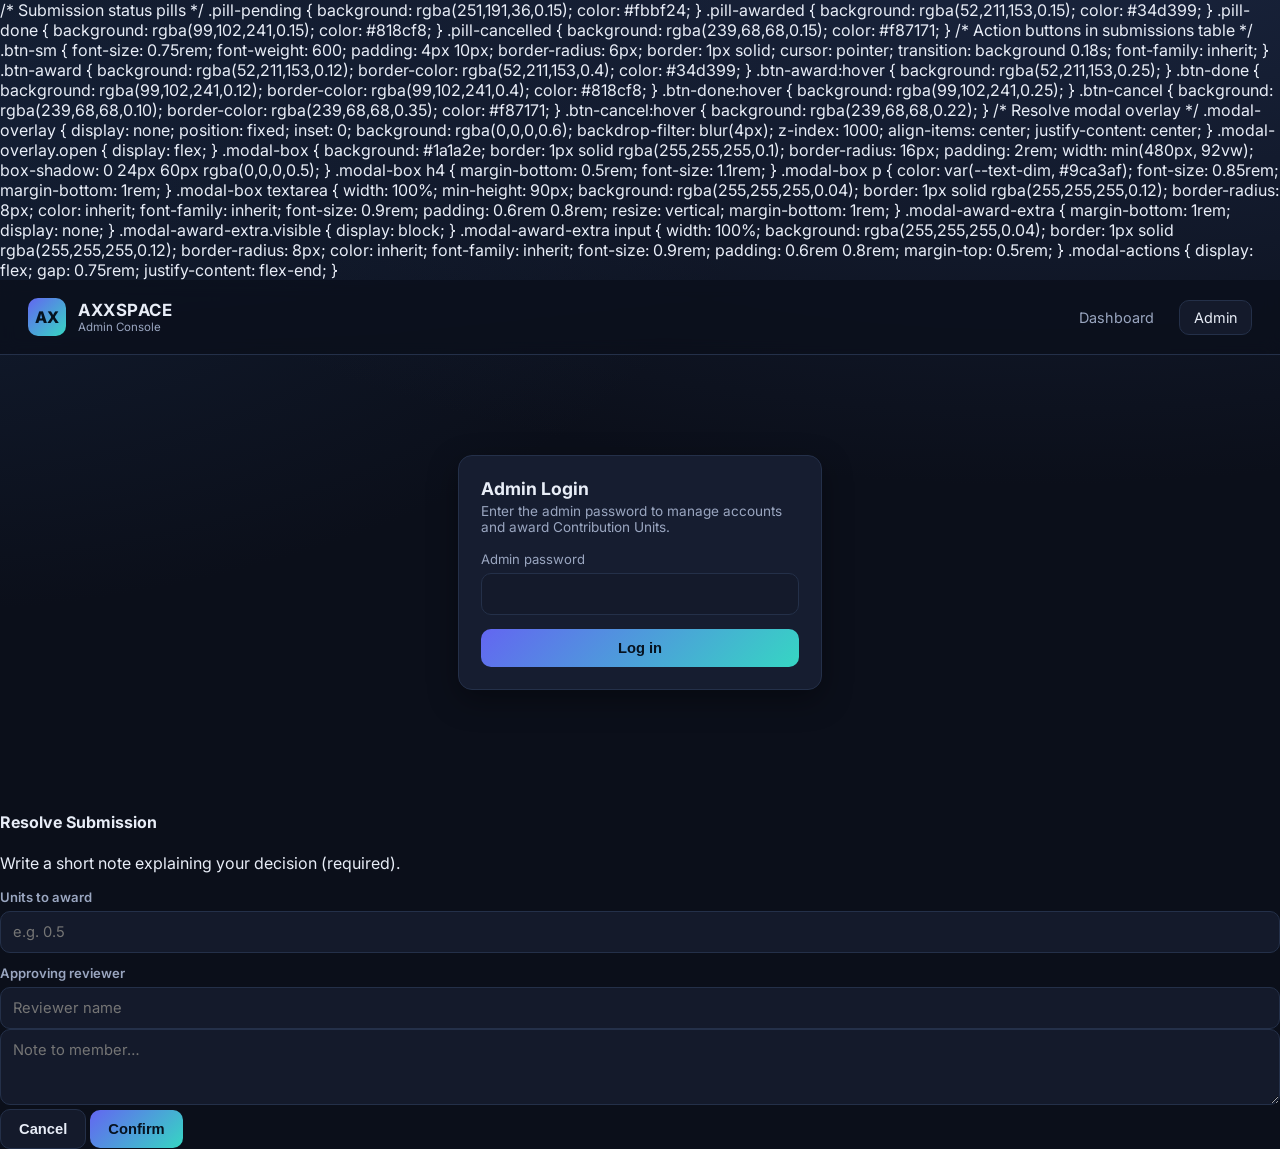
==== commit effee24f: "feat: role-based accounts, submissions queue with Done/Cancel modal, auto-refresh - Add role field (" ====
--- a/static/admin.html
+++ b/static/admin.html
@@ -1,1611 +1,238 @@
 <!DOCTYPE html>
 <html lang="en">
-
 <head>
   <meta charset="UTF-8" />
   <meta name="viewport" content="width=device-width, initial-scale=1.0" />
-  <title>AXXSPACE — Admin</title>
-  <style>
-    @import url('https://fonts.googleapis.com/css2?family=Cinzel:wght@400;600;700;900&family=Raleway:wght@300;400;500;600;700&family=Space+Mono:wght@400;700&display=swap');
-
-    *,
-    *::before,
-    *::after {
-      box-sizing: border-box;
-      margin: 0;
-      padding: 0;
-    }
-
-    :root {
-      --bg: #0a0a0f;
-      --surface: #111118;
-      --surface2: #16161f;
-      --border: #1e1e2e;
-      --accent: #7c3aed;
-      --accent-glow: rgba(124, 58, 237, 0.2);
-      --text: #e8e8f0;
-      --muted: #6b6b80;
-      --success: #10b981;
-      --error: #ef4444;
-      --gold: #f59e0b;
-      --investor: #0ea5e9;
-      --investor-glow: rgba(14, 165, 233, 0.2);
-    }
-
-    :root.light {
-      --bg: #f5f5fc;
-      --surface: #ffffff;
-      --surface2: #ededf8;
-      --border: #dcdcf0;
-      --text: #111128;
-      --muted: #6b6b90;
-      --accent-glow: rgba(124, 58, 237, 0.1);
-      --investor-glow: rgba(14, 165, 233, 0.1);
-    }
-
-    /* ── Theme toggle ───────────────────────────────────────── */
-    .theme-toggle {
-      background: transparent;
-      border: 1px solid var(--border);
-      border-radius: 8px;
-      padding: 0.4rem 0.6rem;
+  <title>Admin — AXXSPACE Phantom Unit Compensation System</title>
+  <link rel="preconnect" href="https://fonts.googleapis.com" />
+  <link href="https://fonts.googleapis.com/css2?family=Inter:wght@300;400;500;600;700;800&display=swap" rel="stylesheet" />
+  <link rel="stylesheet" href="/static/css/styles.css" />
+    /* Submission status pills */
+    .pill-pending   { background: rgba(251,191,36,0.15);  color: #fbbf24; }
+    .pill-awarded   { background: rgba(52,211,153,0.15);  color: #34d399; }
+    .pill-done      { background: rgba(99,102,241,0.15);  color: #818cf8; }
+    .pill-cancelled { background: rgba(239,68,68,0.15);   color: #f87171; }
+
+    /* Action buttons in submissions table */
+    .btn-sm {
+      font-size: 0.75rem;
+      font-weight: 600;
+      padding: 4px 10px;
+      border-radius: 6px;
+      border: 1px solid;
       cursor: pointer;
-      color: var(--muted);
-      transition: border-color 0.2s, color 0.2s;
-      display: flex;
+      transition: background 0.18s;
+      font-family: inherit;
+    }
+    .btn-award  { background: rgba(52,211,153,0.12); border-color: rgba(52,211,153,0.4); color: #34d399; }
+    .btn-award:hover  { background: rgba(52,211,153,0.25); }
+    .btn-done   { background: rgba(99,102,241,0.12); border-color: rgba(99,102,241,0.4); color: #818cf8; }
+    .btn-done:hover   { background: rgba(99,102,241,0.25); }
+    .btn-cancel { background: rgba(239,68,68,0.10);  border-color: rgba(239,68,68,0.35);  color: #f87171; }
+    .btn-cancel:hover { background: rgba(239,68,68,0.22); }
+
+    /* Resolve modal overlay */
+    .modal-overlay {
+      display: none;
+      position: fixed; inset: 0;
+      background: rgba(0,0,0,0.6);
+      backdrop-filter: blur(4px);
+      z-index: 1000;
       align-items: center;
       justify-content: center;
     }
-
-    .theme-toggle:hover {
-      border-color: var(--accent);
-      color: var(--text);
-    }
-
-    .theme-toggle svg {
-      width: 16px;
-      height: 16px;
-    }
-
-    .notif-btn svg {
-      width: 16px;
-      height: 16px;
-    }
-
-    /* ── Icon treatments ─────────────────────────────────────── */
-    .notif-btn {
-      background: linear-gradient(135deg, rgba(124, 58, 237, 0.1), rgba(79, 70, 229, 0.05));
-    }
-
-    .section-title i,
-    .card h2 i {
-      display: inline-flex;
-      align-items: center;
-      justify-content: center;
-      width: 24px;
-      height: 24px;
-      background: linear-gradient(135deg, rgba(124, 58, 237, 0.15), rgba(79, 70, 229, 0.08));
-      border: 1px solid rgba(124, 58, 237, 0.22);
-      border-radius: 6px;
-      color: var(--accent);
-      vertical-align: middle;
-      margin-right: 0.4rem;
-      flex-shrink: 0;
-    }
-
-    .section-title i svg,
-    .card h2 i svg {
-      width: 13px;
-      height: 13px;
-    }
-
-    /* btn-delete icon alignment */
-    .btn-delete i {
-      vertical-align: middle;
-      margin-right: 0.2rem;
-    }
-
-    /* Chat FAB icon */
-    .chat-fab svg {
-      width: 22px;
-      height: 22px;
-      stroke-width: 2;
-      color: #fff;
-    }
-
-    /* Drawer header icon */
-    .drawer-header h3 i {
-      display: inline-flex;
-      align-items: center;
-      justify-content: center;
-      width: 22px;
-      height: 22px;
-      background: linear-gradient(135deg, rgba(124, 58, 237, 0.18), rgba(79, 70, 229, 0.1));
-      border: 1px solid rgba(124, 58, 237, 0.25);
-      border-radius: 6px;
-      color: var(--accent);
-      vertical-align: middle;
-      margin-right: 0.4rem;
-    }
-
-    .drawer-header h3 i svg {
-      width: 12px;
-      height: 12px;
-    }
-
-    /* Background Logo Watermark */
-    .bg-logo-watermark {
-      position: fixed;
-      top: 50%;
-      left: 50%;
-      transform: translate(-50%, -50%);
-      width: 62vw;
-      height: 62vw;
-      max-width: 620px;
-      max-height: 620px;
-      min-width: 300px;
-      min-height: 300px;
-      background: url('/static/logo.png') no-repeat center center;
-      background-size: contain;
-      opacity: 0.055;
-      pointer-events: none;
-      z-index: 0;
-      filter: saturate(0.85);
-      transition: opacity 0.3s, filter 0.3s;
-    }
-
-    :root.light .bg-logo-watermark {
-      opacity: 0.11;
-      filter: saturate(0.75) brightness(1.02);
-    }
-
-    /* Ambient orbs */
-    body::before {
-      content: '';
-      position: fixed;
-      top: -18%;
-      right: -8%;
-      width: 700px;
-      height: 700px;
-      background: radial-gradient(ellipse, rgba(124, 58, 237, 0.10) 0%, transparent 65%);
-      pointer-events: none;
-      z-index: 0;
-    }
-
-    body::after {
-      content: '';
-      position: fixed;
-      bottom: -18%;
-      left: -8%;
-      width: 620px;
-      height: 620px;
-      background: radial-gradient(ellipse, rgba(79, 70, 229, 0.08) 0%, transparent 65%);
-      pointer-events: none;
-      z-index: 0;
-    }
-
-    /* Dot-grid overlay */
-    .bg-grid {
-      position: fixed;
-      inset: 0;
-      background-image: radial-gradient(rgba(124, 58, 237, 0.09) 1px, transparent 1px);
-      background-size: 34px 34px;
-      pointer-events: none;
-      z-index: 0;
-      mask-image: radial-gradient(ellipse 85% 85% at 50% 50%, black 30%, transparent 100%);
-      -webkit-mask-image: radial-gradient(ellipse 85% 85% at 50% 50%, black 30%, transparent 100%);
-    }
-
-    body {
-      background: var(--bg);
-      color: var(--text);
-      font-family: 'Raleway', sans-serif;
-      min-height: 100vh;
-      overflow-x: hidden;
-    }
-
-    nav {
-      display: flex;
-      align-items: center;
-      justify-content: space-between;
-      padding: 1rem 2rem;
-      border-bottom: 1px solid var(--border);
-      position: sticky;
-      top: 0;
-      background: var(--bg);
-      z-index: 10;
-      flex-wrap: wrap;
-      gap: 0.5rem;
-    }
-
-    .logo {
-      font-family: 'Cinzel', serif;
-      font-size: 0.9rem;
-      letter-spacing: 0.24em;
-      color: var(--accent);
-      font-weight: 700;
-      text-transform: uppercase;
-    }
-
-    .admin-tag {
-      font-size: 0.7rem;
-      background: var(--accent-glow);
-      color: var(--accent);
-      border: 1px solid rgba(124, 58, 237, 0.3);
-      padding: 0.2rem 0.5rem;
-      border-radius: 4px;
-      margin-left: 0.5rem;
-      text-transform: uppercase;
-      letter-spacing: 0.08em;
-    }
-
-    .btn-sm {
-      padding: 0.4rem 0.9rem;
-      background: transparent;
-      border: 1px solid var(--border);
-      border-radius: 6px;
-      color: var(--muted);
-      font-family: inherit;
-      font-size: 0.8rem;
-      cursor: pointer;
-      transition: all 0.2s;
-    }
-
-    .btn-sm:hover {
-      border-color: var(--accent);
-      color: var(--text);
-    }
-
-    main {
-      max-width: 1200px;
-      margin: 0 auto;
+    .modal-overlay.open { display: flex; }
+    .modal-box {
+      background: #1a1a2e;
+      border: 1px solid rgba(255,255,255,0.1);
+      border-radius: 16px;
       padding: 2rem;
-      position: relative;
-      z-index: 1;
-    }
-
-    .stats-grid {
-      display: grid;
-      grid-template-columns: repeat(auto-fit, minmax(180px, 1fr));
-      gap: 1rem;
-      margin-bottom: 2.5rem;
-    }
-
-    .stat-card {
-      background: var(--surface);
-      border: 1px solid var(--border);
-      border-radius: 12px;
-      padding: 1.25rem;
-    }
-
-    .stat-label {
-      font-size: 0.72rem;
-      text-transform: uppercase;
-      letter-spacing: 0.08em;
-      color: var(--muted);
-      margin-bottom: 0.4rem;
-    }
-
-    .stat-val {
-      font-family: 'Space Mono', monospace;
-      font-size: 1.5rem;
-      font-weight: 700;
-    }
-
-    .stat-val.accent {
-      color: var(--accent);
-    }
-
-    .stat-val.gold {
-      color: var(--gold);
-    }
-
-    .stat-val.green {
-      color: var(--success);
-    }
-
-    .grid2 {
-      display: grid;
-      grid-template-columns: 1fr 1fr;
-      gap: 1.5rem;
-      margin-bottom: 2rem;
-    }
-
-    @media (max-width: 768px) {
-      .grid2 {
-        grid-template-columns: 1fr;
-      }
-    }
-
-    .card {
-      background: var(--surface);
-      border: 1px solid var(--border);
-      border-radius: 12px;
-      padding: 1.5rem;
-    }
-
-    .card h2 {
-      font-size: 1rem;
-      font-weight: 600;
-      margin-bottom: 1.25rem;
-      color: var(--text);
-    }
-
-    .form-group {
-      margin-bottom: 1rem;
-    }
-
-    label {
-      display: block;
-      font-size: 0.75rem;
-      font-weight: 500;
-      color: var(--muted);
-      margin-bottom: 0.35rem;
-      letter-spacing: 0.05em;
-      text-transform: uppercase;
-    }
-
-    input,
-    select,
-    textarea {
-      width: 100%;
-      padding: 0.65rem 0.9rem;
-      background: var(--surface2);
-      border: 1px solid var(--border);
+      width: min(480px, 92vw);
+      box-shadow: 0 24px 60px rgba(0,0,0,0.5);
+    }
+    .modal-box h4 { margin-bottom: 0.5rem; font-size: 1.1rem; }
+    .modal-box p  { color: var(--text-dim, #9ca3af); font-size: 0.85rem; margin-bottom: 1rem; }
+    .modal-box textarea {
+      width: 100%; min-height: 90px;
+      background: rgba(255,255,255,0.04);
+      border: 1px solid rgba(255,255,255,0.12);
       border-radius: 8px;
-      color: var(--text);
+      color: inherit;
       font-family: inherit;
       font-size: 0.9rem;
-      outline: none;
-      transition: border-color 0.2s;
-    }
-
-    input:focus,
-    select:focus,
-    textarea:focus {
-      border-color: var(--accent);
-      box-shadow: 0 0 0 3px var(--accent-glow);
-    }
-
-    select option {
-      background: var(--surface2);
-    }
-
-    textarea {
+      padding: 0.6rem 0.8rem;
       resize: vertical;
-      min-height: 70px;
-    }
-
-    .btn {
+      margin-bottom: 1rem;
+    }
+    .modal-award-extra { margin-bottom: 1rem; display: none; }
+    .modal-award-extra.visible { display: block; }
+    .modal-award-extra input {
       width: 100%;
-      padding: 0.75rem;
-      background: var(--accent);
-      border: none;
+      background: rgba(255,255,255,0.04);
+      border: 1px solid rgba(255,255,255,0.12);
       border-radius: 8px;
-      color: #fff;
-      font-family: inherit;
-      font-size: 0.95rem;
-      font-weight: 600;
-      cursor: pointer;
-      transition: opacity 0.2s;
-      margin-top: 0.25rem;
-    }
-
-    .btn:hover {
-      opacity: 0.88;
-    }
-
-    .btn:disabled {
-      opacity: 0.5;
-      cursor: not-allowed;
-    }
-
-    .btn-row {
-      display: flex;
-      gap: 0.5rem;
-      margin-top: 0.25rem;
-    }
-
-    .btn-row .btn {
-      flex: 1;
-      margin-top: 0;
-    }
-
-    .btn-clear {
-      background: transparent;
-      border: 1px solid var(--border);
-      color: var(--muted);
-    }
-
-    .btn-clear:hover {
-      border-color: var(--error);
-      color: var(--error);
-      opacity: 1;
-    }
-
-    .btn-update {
-      background: var(--gold);
-      color: #0a0a0f;
-    }
-
-    .btn-update:hover {
-      opacity: 0.85;
-    }
-
-    .msg {
-      padding: 0.65rem 0.9rem;
-      border-radius: 8px;
-      font-size: 0.825rem;
-      margin-top: 0.75rem;
-      display: none;
-    }
-
-    .msg.error {
-      background: rgba(239, 68, 68, 0.1);
-      border: 1px solid rgba(239, 68, 68, 0.3);
-      color: var(--error);
-      display: block;
-    }
-
-    .msg.success {
-      background: rgba(16, 185, 129, 0.1);
-      border: 1px solid rgba(16, 185, 129, 0.3);
-      color: var(--success);
-      display: block;
-    }
-
-    .section-title {
-      font-size: 1rem;
-      font-weight: 600;
-      margin-bottom: 1rem;
-      display: flex;
-      align-items: center;
-      gap: 0.5rem;
-    }
-
-    .section-title::after {
-      content: '';
-      flex: 1;
-      height: 1px;
-      background: var(--border);
-    }
-
-    table {
-      width: 100%;
-      border-collapse: collapse;
-      font-size: 0.85rem;
-    }
-
-    th {
-      text-align: left;
-      padding: 0.6rem 0.9rem;
-      font-size: 0.72rem;
-      text-transform: uppercase;
-      letter-spacing: 0.06em;
-      color: var(--muted);
-      border-bottom: 1px solid var(--border);
-    }
-
-    td {
-      padding: 0.8rem 0.9rem;
-      border-bottom: 1px solid var(--border);
-      vertical-align: top;
-    }
-
-    tr:last-child td {
-      border-bottom: none;
-    }
-
-    .table-wrap {
-      background: var(--surface);
-      border: 1px solid var(--border);
-      border-radius: 12px;
-      overflow: hidden;
-      margin-bottom: 1rem;
-      overflow-x: auto;
-    }
-
-    .badge {
-      display: inline-block;
-      padding: 0.2rem 0.55rem;
-      border-radius: 4px;
-      font-size: 0.72rem;
-      font-weight: 500;
-      background: var(--accent-glow);
-      color: var(--accent);
-      border: 1px solid rgba(124, 58, 237, 0.3);
-    }
-
-    .progress-bar {
-      height: 6px;
-      background: var(--border);
-      border-radius: 3px;
-      margin-top: 0.5rem;
-    }
-
-    .progress-fill {
-      height: 100%;
-      background: var(--accent);
-      border-radius: 3px;
-      transition: width 0.5s;
-    }
-
-    .tabs {
-      display: flex;
-      gap: 0.5rem;
-      margin-bottom: 1.5rem;
-    }
-
-    .tab {
-      padding: 0.5rem 1rem;
-      border-radius: 6px;
-      border: 1px solid var(--border);
-      background: transparent;
-      color: var(--muted);
-      font-family: inherit;
-      font-size: 0.875rem;
-      cursor: pointer;
-      transition: all 0.2s;
-    }
-
-    .tab.active {
-      background: var(--accent);
-      color: #fff;
-      border-color: var(--accent);
-    }
-
-    .panel {
-      display: none;
-    }
-
-    .panel.active {
-      display: block;
-    }
-
-    .empty {
-      padding: 2.5rem;
-      text-align: center;
-      color: var(--muted);
-      font-size: 0.875rem;
-    }
-
-    .btn-delete {
-      padding: 0.3rem 0.65rem;
-      background: rgba(239, 68, 68, 0.1);
-      border: 1px solid rgba(239, 68, 68, 0.3);
-      border-radius: 5px;
-      color: var(--error);
-      font-family: inherit;
-      font-size: 0.75rem;
-      cursor: pointer;
-      transition: all 0.2s;
-      white-space: nowrap;
-    }
-
-    .btn-delete:hover {
-      background: rgba(239, 68, 68, 0.25);
-      border-color: var(--error);
-    }
-
-    .btn-undo {
-      padding: 0.4rem 1rem;
-      background: rgba(245, 158, 11, 0.1);
-      border: 1px solid rgba(245, 158, 11, 0.3);
-      border-radius: 6px;
-      color: var(--gold);
-      font-family: inherit;
-      font-size: 0.8rem;
-      cursor: pointer;
-      transition: all 0.2s;
-    }
-
-    .btn-undo:hover {
-      background: rgba(245, 158, 11, 0.2);
-    }
-
-    .table-toolbar {
-      display: flex;
-      align-items: center;
-      justify-content: flex-end;
-      margin-bottom: 0.6rem;
-      min-height: 2rem;
-    }
-
-    .hint {
-      font-size: 0.7rem;
-      color: var(--muted);
-      margin-top: 0.3rem;
-    }
-
-    input.invalid {
-      border-color: var(--error);
-      box-shadow: 0 0 0 3px rgba(239, 68, 68, 0.15);
-    }
-
-    .stepper {
-      display: flex;
-      align-items: center;
-      gap: 0;
-      border: 1px solid var(--border);
-      border-radius: 8px;
-      overflow: hidden;
-      background: var(--surface2);
-      transition: border-color 0.2s, box-shadow 0.2s;
-    }
-
-    .stepper:focus-within {
-      border-color: var(--accent);
-      box-shadow: 0 0 0 3px var(--accent-glow);
-    }
-
-    .stepper-btn {
-      flex-shrink: 0;
-      width: 2.4rem;
-      background: transparent;
-      border: none;
-      color: var(--accent);
-      font-size: 1.25rem;
-      font-weight: 700;
-      cursor: pointer;
-      line-height: 1;
-      padding: 0;
-      transition: background 0.15s, color 0.15s;
-      display: flex;
-      align-items: center;
-      justify-content: center;
-      height: 2.5rem;
-    }
-
-    .stepper-btn:hover {
-      background: var(--accent-glow);
-      color: var(--text);
-    }
-
-    .stepper-btn:active {
-      background: rgba(124, 58, 237, 0.35);
-    }
-
-    .stepper input[type="number"] {
-      flex: 1;
-      border: none;
-      border-radius: 0;
-      box-shadow: none;
-      text-align: center;
-      background: transparent;
-      padding: 0.65rem 0.25rem;
-      -moz-appearance: textfield;
-    }
-
-    .stepper input[type="number"]::-webkit-outer-spin-button,
-    .stepper input[type="number"]::-webkit-inner-spin-button {
-      -webkit-appearance: none;
-      margin: 0;
-    }
-
-    .stepper input[type="number"]:focus {
-      outline: none;
-      box-shadow: none;
-      border-color: transparent;
-    }
-
-    /* ── Notification bell ── */
-    .notif-btn {
-      position: relative;
-      background: transparent;
-      border: 1px solid var(--border);
-      border-radius: 8px;
-      padding: 0.4rem 0.6rem;
-      cursor: pointer;
-      font-size: 1.05rem;
-      color: var(--muted);
-      transition: border-color 0.2s, color 0.2s;
-    }
-
-    .notif-btn:hover {
-      border-color: var(--accent);
-      color: var(--text);
-    }
-
-    .notif-badge {
-      position: absolute;
-      top: -6px;
-      right: -6px;
-      background: #ef4444;
-      color: #fff;
-      border-radius: 50%;
-      font-size: 0.6rem;
-      font-weight: 700;
-      min-width: 16px;
-      height: 16px;
-      display: none;
-      align-items: center;
-      justify-content: center;
-      font-family: 'Space Mono', monospace;
-    }
-
-    .notif-badge.show {
-      display: flex;
-    }
-
-    /* ── Notification drawer ── */
-    .notif-overlay {
-      position: fixed;
-      inset: 0;
-      background: rgba(0, 0, 0, 0.45);
-      z-index: 200;
-      display: none;
-      opacity: 0;
-      transition: opacity 0.2s;
-    }
-
-    .notif-overlay.open {
-      display: block;
-      opacity: 1;
-    }
-
-    .notif-drawer {
-      position: fixed;
-      top: 0;
-      right: -380px;
-      width: 360px;
-      max-width: 96vw;
-      height: 100vh;
-      background: var(--surface);
-      border-left: 1px solid var(--border);
-      z-index: 201;
-      display: flex;
-      flex-direction: column;
-      transition: right 0.28s cubic-bezier(.4, 0, .2, 1);
-      box-shadow: -8px 0 40px rgba(0, 0, 0, 0.5);
-    }
-
-    .notif-drawer.open {
-      right: 0;
-    }
-
-    .drawer-header {
-      display: flex;
-      align-items: center;
-      justify-content: space-between;
-      padding: 1.2rem 1.2rem 0.9rem;
-      border-bottom: 1px solid var(--border);
-    }
-
-    .drawer-header h3 {
-      font-size: 0.95rem;
-      font-weight: 700;
-    }
-
-    .drawer-actions {
-      display: flex;
-      gap: 0.5rem;
-    }
-
-    .drawer-close,
-    .mark-all-btn {
-      background: transparent;
-      border: 1px solid var(--border);
-      border-radius: 6px;
-      color: var(--muted);
-      font-family: inherit;
-      font-size: 0.75rem;
-      padding: 0.3rem 0.65rem;
-      cursor: pointer;
-      transition: all 0.2s;
-    }
-
-    .drawer-close:hover {
-      border-color: #ef4444;
-      color: #ef4444;
-    }
-
-    .mark-all-btn:hover {
-      border-color: var(--accent);
-      color: var(--accent);
-    }
-
-    .notif-list {
-      flex: 1;
-      overflow-y: auto;
-      padding: 0.75rem;
-    }
-
-    .notif-item {
-      padding: 0.85rem 1rem;
-      border-radius: 10px;
-      margin-bottom: 0.5rem;
-      border: 1px solid var(--border);
-      background: var(--surface2);
-      cursor: pointer;
-      transition: border-color 0.2s;
-    }
-
-    .notif-item:hover {
-      border-color: var(--accent);
-    }
-
-    .notif-item.unread {
-      border-color: rgba(124, 58, 237, 0.4);
-      background: rgba(124, 58, 237, 0.06);
-    }
-
-    .notif-kind {
-      font-size: 0.65rem;
-      text-transform: uppercase;
-      letter-spacing: 0.08em;
-      color: var(--muted);
-      margin-bottom: 0.3rem;
-    }
-
-    .notif-kind.chat_invite {
-      color: var(--accent);
-    }
-
-    .notif-kind.units_awarded {
-      color: var(--success);
-    }
-
-    .notif-title {
-      font-size: 0.875rem;
-      font-weight: 600;
-      margin-bottom: 0.2rem;
-    }
-
-    .notif-body {
-      font-size: 0.8rem;
-      color: var(--muted);
-      line-height: 1.4;
-    }
-
-    .notif-time {
-      font-size: 0.68rem;
-      color: var(--muted);
-      margin-top: 0.4rem;
-    }
-
-    .notif-empty {
-      padding: 3rem;
-      text-align: center;
-      color: var(--muted);
-      font-size: 0.875rem;
-    }
-
-    /* ── Chat widget ── */
-    .chat-widget {
-      position: fixed;
-      bottom: 1.5rem;
-      right: 1.5rem;
-      z-index: 190;
-      display: flex;
-      flex-direction: column;
-      align-items: flex-end;
-      gap: 0;
-    }
-
-    .chat-fab {
-      width: 52px;
-      height: 52px;
-      border-radius: 50%;
-      background: linear-gradient(135deg, #7c3aed, #4f46e5);
-      border: none;
-      cursor: pointer;
-      font-size: 1.35rem;
-      display: flex;
-      align-items: center;
-      justify-content: center;
-      box-shadow: 0 4px 24px rgba(124, 58, 237, 0.5);
-      transition: transform 0.2s, box-shadow 0.2s;
-      position: relative;
-    }
-
-    .chat-fab:hover {
-      transform: scale(1.08);
-      box-shadow: 0 6px 32px rgba(124, 58, 237, 0.65);
-    }
-
-    .chat-fab-badge {
-      position: absolute;
-      top: -4px;
-      right: -4px;
-      background: #ef4444;
-      color: #fff;
-      border-radius: 50%;
-      font-size: 0.6rem;
-      font-weight: 700;
-      min-width: 16px;
-      height: 16px;
-      display: none;
-      align-items: center;
-      justify-content: center;
-    }
-
-    .chat-fab-badge.show {
-      display: flex;
-    }
-
-    .chat-panel {
-      width: 340px;
-      max-width: 94vw;
-      background: var(--surface);
-      border: 1px solid var(--border);
-      border-radius: 16px;
-      box-shadow: 0 8px 48px rgba(0, 0, 0, 0.6);
-      margin-bottom: 0.75rem;
-      display: none;
-      flex-direction: column;
-      max-height: 78vh;
-      overflow: hidden;
-      animation: slideUp 0.22s ease;
-    }
-
-    .chat-panel.open {
-      display: flex;
-    }
-
-    @keyframes slideUp {
-      from {
-        opacity: 0;
-        transform: translateY(16px)
-      }
-
-      to {
-        opacity: 1;
-        transform: translateY(0)
-      }
-    }
-
-    .chat-panel-header {
-      display: flex;
-      align-items: center;
-      justify-content: space-between;
-      padding: 0.9rem 1rem 0.75rem;
-      border-bottom: 1px solid var(--border);
-    }
-
-    .chat-panel-header h4 {
-      font-size: 0.9rem;
-      font-weight: 700;
-    }
-
-    .chat-back-btn {
-      background: transparent;
-      border: none;
-      color: var(--muted);
-      font-size: 1rem;
-      cursor: pointer;
-      padding: 0 0.4rem;
-    }
-
-    .chat-back-btn:hover {
-      color: var(--text);
-    }
-
-    .btn-new-room {
-      font-size: 0.78rem;
-      padding: 0.35rem 0.75rem;
-      background: var(--accent);
-      border: none;
-      border-radius: 6px;
-      color: #fff;
-      font-family: inherit;
-      cursor: pointer;
-      transition: opacity 0.2s;
-    }
-
-    .btn-new-room:hover {
-      opacity: 0.85;
-    }
-
-    .room-list {
-      flex: 1;
-      overflow-y: auto;
-    }
-
-    .room-item {
-      padding: 0.8rem 1rem;
-      border-bottom: 1px solid var(--border);
-      cursor: pointer;
-      transition: background 0.15s;
-      display: flex;
-      align-items: center;
-      gap: 0.6rem;
-    }
-
-    .room-item:hover {
-      background: var(--surface2);
-    }
-
-    .room-name {
-      font-size: 0.875rem;
-      font-weight: 500;
-      flex: 1;
-    }
-
-    .room-meta {
-      font-size: 0.7rem;
-      color: var(--muted);
-    }
-
-    .msg-thread {
-      flex: 1;
-      overflow-y: auto;
-      padding: 0.75rem;
-      display: flex;
-      flex-direction: column;
-      gap: 0.5rem;
-    }
-
-    .msg-bubble {
-      max-width: 82%;
-      padding: 0.55rem 0.85rem;
-      border-radius: 12px;
-      font-size: 0.85rem;
-      line-height: 1.45;
-    }
-
-    .msg-bubble.me {
-      align-self: flex-end;
-      background: var(--accent);
-      color: #fff;
-      border-bottom-right-radius: 4px;
-    }
-
-    .msg-bubble.other {
-      align-self: flex-start;
-      background: var(--surface2);
-      border: 1px solid var(--border);
-      border-bottom-left-radius: 4px;
-    }
-
-    .msg-sender {
-      font-size: 0.68rem;
-      color: var(--muted);
-      margin-bottom: 0.2rem;
-    }
-
-    .msg-time {
-      font-size: 0.65rem;
-      margin-top: 0.2rem;
-      opacity: 0.7;
-    }
-
-    .msg-input-row {
-      display: flex;
-      gap: 0.5rem;
-      padding: 0.75rem;
-      border-top: 1px solid var(--border);
-    }
-
-    .msg-input {
-      flex: 1;
-      background: var(--surface2);
-      border: 1px solid var(--border);
-      border-radius: 8px;
-      padding: 0.55rem 0.75rem;
-      color: var(--text);
-      font-family: inherit;
-      font-size: 0.875rem;
-      outline: none;
-      transition: border-color 0.2s;
-    }
-
-    .msg-input:focus {
-      border-color: var(--accent);
-    }
-
-    .msg-send-btn {
-      background: var(--accent);
-      border: none;
-      border-radius: 8px;
-      color: #fff;
-      padding: 0 0.85rem;
-      cursor: pointer;
-      font-size: 1rem;
-      transition: opacity 0.2s;
-    }
-
-    .msg-send-btn:hover {
-      opacity: 0.85;
-    }
-
-    .modal-overlay {
-      position: fixed;
-      inset: 0;
-      background: rgba(0, 0, 0, 0.6);
-      z-index: 300;
-      display: none;
-      align-items: center;
-      justify-content: center;
-    }
-
-    .modal-overlay.open {
-      display: flex;
-    }
-
-    .modal-box {
-      background: var(--surface);
-      border: 1px solid var(--border);
-      border-radius: 16px;
-      padding: 1.5rem;
-      width: 360px;
-      max-width: 94vw;
-      box-shadow: 0 8px 40px rgba(0, 0, 0, 0.7);
-      animation: slideUp 0.2s ease;
-    }
-
-    .modal-box h3 {
-      font-size: 1rem;
-      font-weight: 700;
-      margin-bottom: 1rem;
-    }
-
-    .modal-label {
-      font-size: 0.72rem;
-      text-transform: uppercase;
-      letter-spacing: 0.06em;
-      color: var(--muted);
-      margin-bottom: 0.3rem;
-      display: block;
-    }
-
-    .modal-input {
-      width: 100%;
-      background: var(--surface2);
-      border: 1px solid var(--border);
-      border-radius: 8px;
-      padding: 0.6rem 0.85rem;
-      color: var(--text);
+      color: inherit;
       font-family: inherit;
       font-size: 0.9rem;
-      margin-bottom: 0.85rem;
-      outline: none;
-      transition: border-color 0.2s;
-    }
-
-    .modal-input:focus {
-      border-color: var(--accent);
-    }
-
-    .invitee-list {
-      max-height: 180px;
-      overflow-y: auto;
-      margin-bottom: 0.85rem;
-      border: 1px solid var(--border);
-      border-radius: 8px;
-    }
-
-    .invitee-item {
-      display: flex;
-      align-items: center;
-      gap: 0.6rem;
-      padding: 0.6rem 0.85rem;
-      border-bottom: 1px solid var(--border);
-      cursor: pointer;
-      transition: background 0.15s;
-    }
-
-    .invitee-item:last-child {
-      border-bottom: none;
-    }
-
-    .invitee-item:hover {
-      background: var(--surface2);
-    }
-
-    .invitee-item input[type=checkbox] {
-      accent-color: var(--accent);
-      width: 15px;
-      height: 15px;
-    }
-
-    .modal-footer {
-      display: flex;
-      gap: 0.5rem;
-      justify-content: flex-end;
-    }
-
-    .btn-modal-cancel {
-      background: transparent;
-      border: 1px solid var(--border);
-      border-radius: 8px;
-      color: var(--muted);
-      font-family: inherit;
-      font-size: 0.875rem;
-      padding: 0.55rem 1rem;
-      cursor: pointer;
-    }
-
-    .btn-modal-ok {
-      background: var(--accent);
-      border: none;
-      border-radius: 8px;
-      color: #fff;
-      font-family: inherit;
-      font-size: 0.875rem;
-      padding: 0.55rem 1.2rem;
-      cursor: pointer;
-    }
-
-    .btn-modal-ok:hover {
-      opacity: 0.88;
-    }
-
-    /* ── Edit contributor button ── */
-    .btn-edit {
-      padding: 0.3rem 0.65rem;
-      background: rgba(124, 58, 237, 0.1);
-      border: 1px solid rgba(124, 58, 237, 0.35);
-      border-radius: 5px;
-      color: var(--accent);
-      font-family: inherit;
-      font-size: 0.75rem;
-      cursor: pointer;
-      transition: all 0.2s;
-      white-space: nowrap;
-    }
-
-    .btn-edit:hover {
-      background: rgba(124, 58, 237, 0.25);
-      border-color: var(--accent);
-    }
-
-    /* ── Reset password button ── */
-    .btn-reset-pw {
-      padding: 0.3rem 0.65rem;
-      background: rgba(245, 158, 11, 0.08);
-      border: 1px solid rgba(245, 158, 11, 0.35);
-      border-radius: 5px;
-      color: var(--gold);
-      font-family: inherit;
-      font-size: 0.75rem;
-      cursor: pointer;
-      transition: all 0.2s;
-      white-space: nowrap;
-    }
-
-    .btn-reset-pw:hover {
-      background: rgba(245, 158, 11, 0.2);
-      border-color: var(--gold);
-    }
-
-    .action-cell {
-      display: flex;
-      gap: 0.4rem;
-      flex-wrap: wrap;
-      align-items: center;
-    }
-
-    /* ── Mobile responsiveness ── */
-    @media (max-width: 600px) {
-      nav {
-        padding: 0.75rem 1rem;
-        flex-wrap: wrap;
-        gap: 0.5rem;
-      }
-
-      .logo {
-        font-size: 0.8rem;
-      }
-
-      .admin-tag {
-        font-size: 0.62rem;
-        padding: 0.15rem 0.4rem;
-      }
-
-      nav>div:last-child {
-        gap: 0.4rem;
-      }
-
-      .btn-sm {
-        padding: 0.35rem 0.6rem;
-        font-size: 0.75rem;
-      }
-
-      main {
-        padding: 1rem;
-      }
-
-      .stats-grid {
-        grid-template-columns: repeat(2, 1fr);
-        gap: 0.75rem;
-        margin-bottom: 1.5rem;
-      }
-
-      .stat-val {
-        font-size: 1.2rem;
-      }
-
-      .grid2 {
-        gap: 1rem;
-        margin-bottom: 1.5rem;
-      }
-
-      .card {
-        padding: 1.1rem;
-      }
-
-      .tabs {
-        overflow-x: auto;
-        padding-bottom: 0.25rem;
-        flex-wrap: nowrap;
-      }
-
-      .tab {
-        white-space: nowrap;
-        padding: 0.45rem 0.75rem;
-        font-size: 0.8rem;
-      }
-
-      table {
-        font-size: 0.78rem;
-        min-width: 520px;
-      }
-
-      th,
-      td {
-        padding: 0.55rem 0.6rem;
-      }
-
-      .modal-box {
-        padding: 1.1rem;
-      }
-
-      .chat-panel {
-        width: calc(100vw - 2rem);
-        max-width: 100%;
-      }
-
-      .chat-widget {
-        bottom: 1rem;
-        right: 1rem;
-      }
-
-      .notif-drawer {
-        width: 100vw;
-        max-width: 100vw;
-      }
-    }
-
-    @media (max-width: 400px) {
-      .stats-grid {
-        grid-template-columns: 1fr;
-      }
-    }
-
-    /* ── Rating pills ───────────────────────────────────────── */
-    .rating-group {
-      display: flex; flex-wrap: wrap; gap: 0.5rem; margin-top: 0.35rem;
-    }
-    .rating-pill {
-      padding: 0.35rem 0.85rem; border-radius: 20px; font-size: 0.78rem;
-      font-family: inherit; font-weight: 600; cursor: pointer;
-      border: 1.5px solid var(--border); background: var(--surface2);
-      color: var(--muted); transition: all 0.18s;
-    }
-    .rating-pill:hover { border-color: var(--accent); color: var(--text); }
-    .rating-pill.selected-excellent  { background:rgba(16,185,129,0.15); border-color:#10b981; color:#10b981; }
-    .rating-pill.selected-welldone   { background:rgba(99,102,241,0.15); border-color:#6366f1; color:#a5b4fc; }
-    .rating-pill.selected-good       { background:rgba(14,165,233,0.15); border-color:#0ea5e9; color:#38bdf8; }
-    .rating-pill.selected-needsimp   { background:rgba(245,158,11,0.15); border-color:#f59e0b; color:#f59e0b; }
-    .rating-pill.selected-poor       { background:rgba(239,68,68,0.15);  border-color:#ef4444; color:#ef4444; }
-
-    /* inline reject badge inside table */
-    .btn-reject {
-      padding: 0.3rem 0.65rem; border-radius: 6px; font-size: 0.75rem;
-      font-family: inherit; font-weight: 600; cursor: pointer;
-      background: rgba(239,68,68,0.08); border: 1px solid rgba(239,68,68,0.35);
-      color: var(--error); transition: all 0.18s; white-space: nowrap;
-    }
-    .btn-reject:hover { background: rgba(239,68,68,0.18); }
+      padding: 0.6rem 0.8rem;
+      margin-top: 0.5rem;
+    }
+    .modal-actions { display: flex; gap: 0.75rem; justify-content: flex-end; }
   </style>
 </head>
-
 <body>
-  <div class="bg-logo-watermark"></div>
-  <div class="bg-grid"></div>
-  <nav>
-    <div class="logo">AXXSPACE <span class="admin-tag">Admin</span></div>
-    <div style="display:flex;align-items:center;gap:0.75rem">
-      <button class="notif-btn" id="notif-bell" onclick="openDrawer()" title="Notifications">
-        🔔<span class="notif-badge" id="notif-badge">0</span>
-      </button>
-      <button class="theme-toggle" id="theme-toggle" onclick="toggleTheme()" title="Toggle theme">
-        <span id="theme-icon">🌙</span>
-      </button>
-      <button class="btn-sm" onclick="logout()">Sign out</button>
+  <nav class="nav">
+    <div class="brand">
+      <div class="logo">AX</div>
+      <div>
+        <h1>AXXSPACE</h1>
+        <small>Admin Console</small>
+      </div>
+    </div>
+    <div class="nav-links">
+      <a href="/">Dashboard</a>
+      <a href="/admin" class="active">Admin</a>
+      <a href="#" id="logout-link" class="hidden">Log out</a>
     </div>
   </nav>
-  <main>
-    <!-- Pool Stats -->
-    <div class="stats-grid" id="pool-stats">
-      <div class="stat-card">
-        <div class="stat-label">Total Pool</div>
-        <div class="stat-val accent" id="s-total">—</div>
-      </div>
-      <div class="stat-card">
-        <div class="stat-label">Allocated</div>
-        <div class="stat-val gold" id="s-alloc">—</div>
-      </div>
-      <div class="stat-card">
-        <div class="stat-label">Remaining</div>
-        <div class="stat-val green" id="s-remain">—</div>
-      </div>
-      <div class="stat-card">
-        <div class="stat-label">Contributors</div>
-        <div class="stat-val" id="s-contribs">—</div>
-      </div>
-      <div class="stat-card">
-        <div class="stat-label">Awards</div>
-        <div class="stat-val" id="s-awards">—</div>
-      </div>
-      <div class="stat-card">
-        <div class="stat-label">Pool Usage</div>
-        <div class="stat-val" id="s-pct">—</div>
-        <div class="progress-bar">
-          <div class="progress-fill" id="s-bar" style="width:0%"></div>
+
+  <!-- Login -->
+  <div class="container login-wrap" id="login-view">
+    <div class="card">
+      <h3>Admin Login</h3>
+      <p class="muted">Enter the admin password to manage accounts and award Contribution Units.</p>
+      <form id="login-form">
+        <label for="password">Admin password</label>
+        <input type="password" id="password" autocomplete="current-password" required />
+        <div style="height:14px"></div>
+        <button class="btn btn-primary btn-block" type="submit">Log in</button>
+      </form>
+    </div>
+  </div>
+
+  <!-- Admin console -->
+  <div class="container hidden" id="admin-view">
+    <div class="stat-grid" id="stat-grid"></div>
+
+    <div class="grid-2">
+      <!-- Create member account -->
+      <div class="card">
+        <h3>Create Member Account</h3>
+        <p class="muted">Add an eligible member contributor (spec §4).</p>
+        <form id="member-form">
+          <div class="form-grid">
+            <div class="full">
+              <label for="m-name">Full name</label>
+              <input id="m-name" required />
+            </div>
+            <div>
+              <label for="m-email">Email (optional)</label>
+              <input id="m-email" type="email" />
+            </div>
+            <div>
+              <label for="m-category">Eligibility category</label>
+              <select id="m-category" required></select>
+            </div>
+          </div>
+          <div style="height:14px"></div>
+          <button class="btn btn-primary btn-block" type="submit">Create member account</button>
+        </form>
+      </div>
+
+      <!-- Create investor account -->
+      <div class="card">
+        <h3>Create Investor Account</h3>
+        <p class="muted">Add an investor account linked to this system.</p>
+        <form id="investor-form">
+          <div class="form-grid">
+            <div class="full">
+              <label for="i-name">Full name</label>
+              <input id="i-name" required />
+            </div>
+            <div>
+              <label for="i-email">Email (optional)</label>
+              <input id="i-email" type="email" />
+            </div>
+            <div>
+              <label for="i-category">Eligibility category</label>
+              <select id="i-category" required></select>
+            </div>
+          </div>
+          <div style="height:14px"></div>
+          <button class="btn btn-primary btn-block" type="submit">Create investor account</button>
+        </form>
+      </div>
+    </div>
+
+    <!-- Award units -->
+    <div class="card">
+      <h3>Award Contribution Units</h3>
+      <p class="muted">Record a verified award to the ledger (spec §5–§7).</p>
+      <form id="award-form">
+          <div class="form-grid">
+            <div class="full">
+              <label for="a-contributor">Contributor</label>
+              <select id="a-contributor" required></select>
+            </div>
+            <div class="full">
+              <label for="a-task">Task description</label>
+              <input id="a-task" required />
+            </div>
+            <div>
+              <label for="a-ref">Task reference #</label>
+              <input id="a-ref" placeholder="e.g. TASK-001" />
+            </div>
+            <div>
+              <label for="a-units">Units awarded (0.1 increments)</label>
+              <input id="a-units" type="number" min="0.1" max="1000" step="0.1" required />
+              <div class="tier-hint" id="tier-hint"></div>
+            </div>
+            <div>
+              <label for="a-reviewer">Approving reviewer</label>
+              <input id="a-reviewer" required />
+            </div>
+            <div>
+              <label for="a-remarks">Remarks (optional)</label>
+              <input id="a-remarks" />
+            </div>
+          </div>
+          <button class="btn btn-primary btn-block" type="submit">Award units</button>
+        </form>
+    </div>
+
+    <!-- Accounts table -->
+    <div class="card">
+      <div class="row-between">
+        <div>
+          <h3>Accounts</h3>
+          <p class="muted">All contributor accounts and their current holdings.</p>
         </div>
-      </div>
-    </div>
-
-    <!-- Actions -->
-    <div class="grid2">
-      <div class="card">
-        <h2>Add Contributor</h2>
-        <div class="form-group"><label>Full Name</label><input type="text" id="c-name" placeholder="Jane Doe" /></div>
-        <div class="form-group">
-          <label>Gmail Address <span style="color:var(--error)">*</span></label>
-          <input type="email" id="c-email" placeholder="user@gmail.com" required />
-          <div class="hint">Must be a valid Gmail address (e.g. user@gmail.com)</div>
+        <div class="table-meta">
+          <span id="last-refreshed"></span>
+          <span id="live-indicator" class="live-badge live">● Live</span>
         </div>
-        <div class="form-group"><label>Category</label><select id="c-cat">
-            <option value="">Loading…</option>
-          </select></div>
-        <div class="form-group"><label>Login Password</label><input type="password" id="c-pass"
-            placeholder="••••••••" /></div>
-        <div class="form-group"><label>Confirm Password</label><input type="password" id="c-pass2"
-            placeholder="••••••••" /></div>
-        <button class="btn" onclick="addContributor()">Add Contributor</button>
-        <div class="msg" id="c-msg"></div>
-      </div>
-
-      <div class="card">
-        <h2>Award Units</h2>
-        <div class="form-group"><label>Contributor</label><select id="a-contrib">
-            <option value="">Select contributor…</option>
-          </select></div>
-        <div class="form-group"><label>Task Description</label><textarea id="a-task"
-            placeholder="Describe the contribution…"></textarea></div>
-        <div class="form-group">
-          <label>Units Awarded</label>
-          <div class="stepper">
-            <button class="stepper-btn" type="button" onclick="stepUnits(-0.1)" title="Decrease by 0.1">−</button>
-            <input type="number" id="a-units" placeholder="0.0" step="0.1" min="0.1" />
-            <button class="stepper-btn" type="button" onclick="stepUnits(0.1)" title="Increase by 0.1">+</button>
-          </div>
-          <div class="hint">Use ± buttons or type a value. Each step = 0.1 units.</div>
-        </div>
-        <div class="form-group"><label>Approving Reviewer</label><input type="text" id="a-reviewer"
-            placeholder="Reviewer name" /></div>
-        <div class="form-group"><label>Task Reference (optional)</label><input type="text" id="a-ref"
-            placeholder="TASK-001" /></div>
-        <div class="form-group"><label>Remarks (optional)</label><textarea id="a-remarks"
-            placeholder="Any additional notes…"></textarea></div>
-        <input type="hidden" id="a-edit-id" value="" />
-        <div class="btn-row">
-          <button class="btn btn-clear" onclick="clearAwardForm()">Clear</button>
-          <button class="btn" id="a-submit-btn" onclick="awardUnits()">Award Units</button>
-        </div>
-        <div class="msg" id="a-msg"></div>
-      </div>
-    </div>
-
-    <!-- Add Investor card (full width) -->
-    <div style="margin-bottom:2rem">
-      <div class="card"
-        style="border-color:rgba(14,165,233,0.3);background:linear-gradient(135deg,var(--surface),rgba(14,165,233,0.04))">
-        <h2 style="color:var(--investor)">📈 Add Investor</h2>
-        <div style="display:grid;grid-template-columns:repeat(auto-fit,minmax(200px,1fr));gap:1rem">
-          <div class="form-group" style="margin-bottom:0"><label>Full Name</label><input type="text" id="inv-name"
-              placeholder="John Investor" /></div>
-          <div class="form-group" style="margin-bottom:0"><label>Email</label><input type="email" id="inv-email"
-              placeholder="investor@email.com" /></div>
-          <div class="form-group" style="margin-bottom:0"><label>Phone (optional)</label><input type="text"
-              id="inv-phone" placeholder="+254 7XX XXX XXX" /></div>
-          <div class="form-group" style="margin-bottom:0">
-            <label>Number of Shares</label>
-            <div class="stepper">
-              <button class="stepper-btn" type="button" onclick="stepInvShares(-1)"
-                style="color:var(--investor)">−</button>
-              <input type="number" id="inv-shares" placeholder="100" step="1" min="1" />
-              <button class="stepper-btn" type="button" onclick="stepInvShares(1)"
-                style="color:var(--investor)">+</button>
-            </div>
-            <div class="hint">1 share = KES 50</div>
-          </div>
-          <div class="form-group" style="margin-bottom:0"><label>Login Password</label><input type="password"
-              id="inv-pass" placeholder="••••••••" /></div>
-          <div class="form-group" style="margin-bottom:0"><label>Confirm Password</label><input type="password"
-              id="inv-pass2" placeholder="••••••••" /></div>
-        </div>
-        <div style="margin-top:1rem">
-          <button class="btn"
-            style="background:linear-gradient(135deg,var(--investor),#0284c7);box-shadow:0 4px 20px rgba(14,165,233,0.3)"
-            onclick="addInvestor()">Add Investor</button>
-        </div>
-        <div class="msg" id="inv-msg"></div>
-      </div>
-    </div>
-
-    <!-- Tables -->
-    <div class="tabs" id="main-tabs">
-      <button class="tab active" id="tab-contributors" onclick="showPanel('contributors')">Contributors</button>
-      <button class="tab" id="tab-investors" onclick="showPanel('investors')"
-        style="border-color:var(--investor);color:var(--investor)">📈 Investors</button>
-      <button class="tab" id="tab-ledger" onclick="showPanel('ledger')">Ledger</button>
-      <button class="tab" id="tab-submissions" onclick="showPanel('submissions')" style="border-color:rgba(16,185,129,0.5);color:var(--success)">
-        📝 Submissions <span id="sub-count-badge" style="display:none;background:var(--error);color:#fff;border-radius:50%;font-size:0.6rem;font-weight:700;padding:0.1rem 0.4rem;margin-left:0.3rem;font-family:'Space Mono',monospace">0</span>
-      </button>
-    </div>
-
-    <div class="panel active" id="panel-contributors">
+      </div>
       <div class="table-wrap">
         <table>
           <thead>
             <tr>
-              <th>#</th>
               <th>Name</th>
+              <th>Category</th>
+              <th>Role</th>
               <th>Email</th>
-              <th>Category</th>
-              <th>Units</th>
-              <th>Value (EUR)</th>
-              <th>Since</th>
-              <th>Actions</th>
+              <th>Units Held</th>
+              <th>Value</th>
             </tr>
           </thead>
-          <tbody id="contrib-body">
-            <tr>
-              <td colspan="8" class="empty">Loading…</td>
-            </tr>
-          </tbody>
+          <tbody id="accounts-body"></tbody>
         </table>
       </div>
     </div>
 
-    <!-- Investors Panel -->
-    <div class="panel" id="panel-investors">
-      <div style="display:flex;align-items:center;justify-content:space-between;margin-bottom:1rem">
-        <div style="font-size:0.85rem;color:var(--muted)">All investor accounts · 1 share = <span
-            style="color:var(--investor);font-weight:700">KES 50</span></div>
-        <div id="inv-summary" style="font-size:0.8rem;color:var(--muted)"></div>
-      </div>
-      <div class="table-wrap">
-        <table>
-          <thead>
-            <tr>
-              <th>#</th>
-              <th>Name</th>
-              <th>Email</th>
-              <th>Phone</th>
-              <th>Shares</th>
-              <th>Value (KES)</th>
-              <th>Since</th>
-              <th>Actions</th>
-            </tr>
-          </thead>
-          <tbody id="investors-body">
-            <tr>
-              <td colspan="8" class="empty">Loading…</td>
-            </tr>
-          </tbody>
-        </table>
-      </div>
-    </div>
-
-    <div class="panel" id="panel-ledger">
-      <div class="table-toolbar">
-        <button class="btn-undo" id="undo-btn" onclick="undoLastDelete()" style="display:none">↩ Undo Last
-          Delete</button>
-      </div>
+    <!-- Ledger table -->
+    <div class="card">
+      <h3>Recent Ledger Entries</h3>
+      <p class="muted">Latest awards recorded — auto-refreshes every 30 seconds.</p>
       <div class="table-wrap">
         <table>
           <thead>
@@ -1613,1196 +240,67 @@
               <th>Date</th>
               <th>Contributor</th>
               <th>Task</th>
-              <th>Ref</th>
+              <th>Ref #</th>
               <th>Units</th>
-              <th>EUR</th>
               <th>Reviewer</th>
+            </tr>
+          </thead>
+          <tbody id="recent-body"></tbody>
+        </table>
+      </div>
+    </div>
+    <!-- Submissions queue -->
+    <div class="card" id="submissions-card">
+      <div class="row-between">
+        <div>
+          <h3>Pending Submissions</h3>
+          <p class="muted">Tasks submitted by members awaiting your review.</p>
+        </div>
+        <span class="pill" id="submissions-count">0 pending</span>
+      </div>
+      <div class="table-wrap">
+        <table>
+          <thead>
+            <tr>
+              <th>Submitted</th>
+              <th>Member</th>
+              <th>Task</th>
+              <th>Ref #</th>
+              <th>Remarks</th>
               <th>Actions</th>
             </tr>
           </thead>
-          <tbody id="ledger-body">
-            <tr>
-              <td colspan="8" class="empty">Loading…</td>
-            </tr>
-          </tbody>
+          <tbody id="submissions-body"></tbody>
         </table>
       </div>
     </div>
 
-    <!-- Pending Submissions Panel -->
-    <div class="panel" id="panel-submissions">
-      <div style="margin-bottom:1.25rem;display:flex;align-items:center;justify-content:space-between;flex-wrap:wrap;gap:0.75rem">
-        <div style="font-size:0.85rem;color:var(--muted)">Review submitted tasks — award units once approved</div>
-        <button onclick="loadSubmissions()" class="btn-sm" style="font-size:0.78rem">↻ Refresh</button>
-      </div>
-      <div class="table-wrap">
-        <table>
-          <thead><tr>
-            <th>Submitted</th>
-            <th>Member</th>
-            <th>Task Title</th>
-            <th>Description</th>
-            <th>Action</th>
-          </tr></thead>
-          <tbody id="subs-admin-body">
-            <tr><td colspan="5" class="empty">Loading…</td></tr>
-          </tbody>
-        </table>
-      </div>
-    </div>
-  </main>
-
-  <!-- Award Submission Modal -->
-  <div class="modal-overlay" id="award-modal" onclick="closeAwardModal()">
-    <div class="modal-box" onclick="event.stopPropagation()" style="width:450px">
-      <h3 style="margin-bottom:1.25rem">🏆 Award Units for Submission</h3>
-      <input type="hidden" id="award-sub-id" value="" />
-
-      <div style="background:var(--surface2);border:1px solid var(--border);border-radius:10px;padding:1rem;margin-bottom:1.25rem">
-        <div style="font-size:0.7rem;text-transform:uppercase;letter-spacing:0.08em;color:var(--muted);margin-bottom:0.3rem">Task</div>
-        <div id="award-task-title" style="font-weight:700;margin-bottom:0.35rem"></div>
-        <div id="award-task-desc" style="font-size:0.82rem;color:var(--muted);line-height:1.5"></div>
-        <div style="margin-top:0.5rem;font-size:0.75rem;color:var(--muted)">By: <strong id="award-member-name"></strong></div>
-      </div>
-
-      <div class="form-group">
-        <label class="modal-label">Performance Rating <span style="color:var(--error)">*</span></label>
-        <div class="rating-group" id="award-rating-group">
-          <button type="button" class="rating-pill" data-rating="Excellent"          data-cls="selected-excellent" onclick="selectRating(this)">✨ Excellent</button>
-          <button type="button" class="rating-pill" data-rating="Well Done"          data-cls="selected-welldone"  onclick="selectRating(this)">👏 Well Done</button>
-          <button type="button" class="rating-pill" data-rating="Good"               data-cls="selected-good"      onclick="selectRating(this)">⭐ Good</button>
-          <button type="button" class="rating-pill" data-rating="Needs Improvement"  data-cls="selected-needsimp"  onclick="selectRating(this)">📈 Needs Improvement</button>
-          <button type="button" class="rating-pill" data-rating="Poor"               data-cls="selected-poor"      onclick="selectRating(this)">⚠️ Poor</button>
-        </div>
-        <input type="hidden" id="award-rating" value="" />
-      </div>
-
-      <div class="form-group">
-        <label class="modal-label">Units to Award <span style="color:var(--error)">*</span></label>
-        <div class="stepper">
-          <button class="stepper-btn" type="button" onclick="stepAwardUnits(-0.1)">−</button>
-          <input type="number" id="award-units" placeholder="0.0" step="0.1" min="0.1" class="modal-input" style="margin-bottom:0;border:none;border-radius:0" />
-          <button class="stepper-btn" type="button" onclick="stepAwardUnits(0.1)">+</button>
-        </div>
-        <div class="hint">Increment by 0.1 · must be &gt; 0</div>
-      </div>
-
-      <div class="form-group">
-        <label class="modal-label">Approving Reviewer <span style="color:var(--error)">*</span></label>
-        <input type="text" id="award-reviewer" placeholder="Your name" class="modal-input" />
-      </div>
-
-      <div class="form-group">
-        <label class="modal-label">Task Reference (optional)</label>
-        <input type="text" id="award-ref" placeholder="TASK-001" class="modal-input" />
-      </div>
-
-      <div class="form-group">
-        <label class="modal-label">Remarks (optional)</label>
-        <textarea id="award-remarks" placeholder="Any notes…" rows="2" class="modal-input" style="resize:vertical"></textarea>
-      </div>
-
-      <div id="award-modal-msg" style="font-size:0.82rem;margin-bottom:0.75rem;display:none"></div>
-
-      <div class="modal-footer">
-        <button class="btn-modal-cancel" onclick="closeAwardModal()">Cancel</button>
-        <button class="btn-modal-ok" id="award-confirm-btn" onclick="confirmAward()"
-          style="background:linear-gradient(135deg,var(--success),#059669)">✅ Award Units</button>
+  </div><!-- /admin-view -->
+
+  <!-- Resolve modal -->
+  <div class="modal-overlay" id="resolve-modal">
+    <div class="modal-box">
+      <h4 id="modal-title">Resolve Submission</h4>
+      <p id="modal-desc">Write a short note explaining your decision (required).</p>
+
+      <!-- Award-only extras -->
+      <div class="modal-award-extra" id="modal-award-extra">
+        <label style="font-size:0.82rem;font-weight:600;">Units to award</label>
+        <input id="modal-units" type="number" min="0.1" step="0.1" placeholder="e.g. 0.5" />
+        <label style="font-size:0.82rem;font-weight:600;margin-top:0.75rem;display:block;">Approving reviewer</label>
+        <input id="modal-reviewer" type="text" placeholder="Reviewer name" />
+      </div>
+
+      <textarea id="modal-note" placeholder="Note to member…"></textarea>
+
+      <div class="modal-actions">
+        <button class="btn" id="modal-cancel-btn" onclick="closeModal()">Cancel</button>
+        <button class="btn btn-primary" id="modal-confirm-btn">Confirm</button>
       </div>
     </div>
   </div>
 
-  <!-- Reject Submission Modal -->
-  <div class="modal-overlay" id="reject-modal" onclick="closeRejectModal()">
-    <div class="modal-box" onclick="event.stopPropagation()" style="width:420px">
-      <h3 style="margin-bottom:1.25rem;color:var(--error)">🚫 Reject Submission</h3>
-      <input type="hidden" id="reject-sub-id" value="" />
-
-      <div style="background:var(--surface2);border:1px solid rgba(239,68,68,0.25);border-radius:10px;padding:1rem;margin-bottom:1.25rem">
-        <div style="font-size:0.7rem;text-transform:uppercase;letter-spacing:0.08em;color:var(--muted);margin-bottom:0.3rem">Task being rejected</div>
-        <div id="reject-task-title" style="font-weight:700;margin-bottom:0.2rem"></div>
-        <div style="font-size:0.75rem;color:var(--muted)">By: <strong id="reject-member-name"></strong></div>
-      </div>
-
-      <div class="form-group">
-        <label class="modal-label">Rejection Reason <span style="color:var(--error)">*</span></label>
-        <textarea id="reject-reason" rows="4"
-          placeholder="Explain clearly why this task is not approved…"
-          class="modal-input" style="resize:vertical"
-          oninput="toggleRejectBtn()"></textarea>
-        <div class="hint">Required — the member will see this explanation.</div>
-      </div>
-
-      <div id="reject-modal-msg" style="font-size:0.82rem;margin-bottom:0.75rem;display:none"></div>
-
-      <div class="modal-footer">
-        <button class="btn-modal-cancel" onclick="closeRejectModal()">Cancel</button>
-        <button class="btn-modal-ok" id="reject-confirm-btn" onclick="confirmReject()" disabled
-          style="background:linear-gradient(135deg,#ef4444,#b91c1c);opacity:0.45;cursor:not-allowed">
-          🚫 Confirm Reject
-        </button>
-      </div>
-    </div>
-  </div>
-
-  <script>
-    const token = localStorage.getItem('axxspace_admin_token');
-    if (!token) window.location.href = '/login';
-    const headers = { 'Content-Type': 'application/json', Authorization: 'Bearer ' + token };
-
-    // Auto-redirect to login on any 401 / 403
-    function handleAuthError(res) {
-      if (res.status === 401 || res.status === 403) {
-        localStorage.removeItem('axxspace_admin_token');
-        alert('Your session has expired or is invalid. Please log in again.');
-        window.location.href = '/login';
-        return true;
-      }
-      return false;
-    }
-
-    function showPanel(name) {
-      const panels = ['contributors', 'investors', 'ledger', 'submissions'];
-      const tabs = [
-        document.getElementById('tab-contributors'),
-        document.getElementById('tab-investors'),
-        document.getElementById('tab-ledger'),
-        document.getElementById('tab-submissions'),
-      ];
-      panels.forEach((p, i) => {
-        document.getElementById('panel-' + p).classList.toggle('active', p === name);
-        tabs[i].classList.toggle('active', p === name);
-      });
-      if (name === 'investors') loadInvestors();
-      if (name === 'submissions') loadSubmissions();
-    }
-
-    // ── Submissions (admin) ──────────────────────────────────────────────────
-
-    async function loadSubmissions() {
-      const tbody = document.getElementById('subs-admin-body');
-      tbody.innerHTML = '<tr><td colspan="5" class="empty">Loading…</td></tr>';
-      try {
-        const res = await fetch('/api/admin/submissions', { headers });
-        if (handleAuthError(res)) return;
-        const subs = await res.json();
-
-        // Update badge
-        const badge = document.getElementById('sub-count-badge');
-        if (subs.length > 0) {
-          badge.textContent = subs.length;
-          badge.style.display = 'inline';
-        } else {
-          badge.style.display = 'none';
-        }
-
-        if (subs.length === 0) {
-          tbody.innerHTML = '<tr><td colspan="5" class="empty">No pending submissions. All caught up! ✅</td></tr>';
-          return;
-        }
-        tbody.innerHTML = subs.map(s => `
-          <tr id="sub-row-${s.id}">
-            <td style="color:var(--muted);white-space:nowrap;font-family:'Space Mono',monospace;font-size:0.78rem">
-              ${new Date(s.submitted_at).toLocaleDateString('en-GB', {day:'2-digit',month:'short',year:'numeric'})}
-            </td>
-            <td style="font-weight:600">${s.contributor_name}</td>
-            <td style="font-weight:500;max-width:180px">${s.task_title}</td>
-            <td style="color:var(--muted);font-size:0.82rem;max-width:240px;line-height:1.45">${s.task_description}</td>
-            <td>
-              <div style="display:flex;gap:0.4rem;flex-wrap:wrap">
-                <button class="btn-undo" onclick="openAwardModal(${s.id},'${escHtml(s.task_title)}','${escHtml(s.task_description)}','${escHtml(s.contributor_name)}')"
-                  style="background:rgba(16,185,129,0.1);border-color:rgba(16,185,129,0.4);color:var(--success);white-space:nowrap">
-                  🏆 Award
-                </button>
-                <button class="btn-reject" onclick="openRejectModal(${s.id},'${escHtml(s.task_title)}','${escHtml(s.contributor_name)}')">
-                  🚫 Reject
-                </button>
-              </div>
-            </td>
-          </tr>`).join('');
-      } catch {
-        tbody.innerHTML = '<tr><td colspan="5" class="empty" style="color:var(--error)">Failed to load submissions.</td></tr>';
-      }
-    }
-
-    function escHtml(str) {
-      return str.replace(/'/g, "&#39;").replace(/"/g, "&quot;").replace(/</g, "&lt;").replace(/>/g, "&gt;");
-    }
-
-    function openAwardModal(subId, title, desc, memberName) {
-      document.getElementById('award-sub-id').value  = subId;
-      document.getElementById('award-task-title').textContent = title;
-      document.getElementById('award-task-desc').textContent  = desc;
-      document.getElementById('award-member-name').textContent = memberName;
-      document.getElementById('award-units').value    = '';
-      document.getElementById('award-reviewer').value = '';
-      document.getElementById('award-ref').value      = '';
-      document.getElementById('award-remarks').value  = '';
-      // Reset rating selection
-      document.getElementById('award-rating').value = '';
-      document.querySelectorAll('#award-rating-group .rating-pill').forEach(p => {
-        p.className = 'rating-pill';
-      });
-      const msg = document.getElementById('award-modal-msg');
-      msg.style.display = 'none';
-      document.getElementById('award-modal').classList.add('open');
-    }
-
-    function closeAwardModal() {
-      document.getElementById('award-modal').classList.remove('open');
-    }
-
-    function stepAwardUnits(delta) {
-      const inp = document.getElementById('award-units');
-      const cur = parseFloat(inp.value) || 0;
-      inp.value = Math.max(0.1, Math.round((cur + delta) * 10) / 10).toFixed(1);
-    }
-
-    async function confirmAward() {
-      const subId    = document.getElementById('award-sub-id').value;
-      const units    = parseFloat(document.getElementById('award-units').value);
-      const reviewer = document.getElementById('award-reviewer').value.trim();
-      const ref      = document.getElementById('award-ref').value.trim() || null;
-      const remarks  = document.getElementById('award-remarks').value.trim() || null;
-      const rating   = document.getElementById('award-rating').value;
-
-      const msgEl = document.getElementById('award-modal-msg');
-      msgEl.style.display = 'none';
-
-      if (!rating) {
-        msgEl.textContent = '⚠️ Please select a performance rating.';
-        msgEl.style.color = 'var(--error)';
-        msgEl.style.display = 'block';
-        return;
-      }
-      if (!units || units <= 0) {
-        msgEl.textContent = '⚠️ Please enter a valid number of units.';
-        msgEl.style.color = 'var(--error)';
-        msgEl.style.display = 'block';
-        return;
-      }
-      if (!reviewer) {
-        msgEl.textContent = '⚠️ Approving reviewer is required.';
-        msgEl.style.color = 'var(--error)';
-        msgEl.style.display = 'block';
-        return;
-      }
-
-      const btn = document.getElementById('award-confirm-btn');
-      btn.disabled = true;
-      btn.textContent = '⏳ Awarding…';
-
-      try {
-        const res = await fetch(`/api/admin/submissions/${subId}/award`, {
-          method: 'POST',
-          headers,
-          body: JSON.stringify({
-            units_awarded: units,
-            approving_reviewer: reviewer,
-            task_reference: ref,
-            remarks,
-            review_rating: rating,
-          }),
-        });
-        if (handleAuthError(res)) return;
-        if (!res.ok) {
-          const err = await res.json().catch(() => ({}));
-          throw new Error(err.detail || 'Award failed.');
-        }
-        closeAwardModal();
-        const row = document.getElementById(`sub-row-${subId}`);
-        if (row) row.remove();
-        loadStats();
-        loadContributors();
-        loadLedger();
-        loadSubmissions();
-      } catch (e) {
-        msgEl.textContent = '❌ ' + e.message;
-        msgEl.style.color = 'var(--error)';
-        msgEl.style.display = 'block';
-      } finally {
-        btn.disabled = false;
-        btn.textContent = '✅ Award Units';
-      }
-    }
-
-    // ── Rating pill selection ──────────────────────────────────────────────
-    function selectRating(btn) {
-      document.querySelectorAll('#award-rating-group .rating-pill').forEach(p => {
-        p.className = 'rating-pill';
-      });
-      btn.classList.add(btn.dataset.cls);
-      document.getElementById('award-rating').value = btn.dataset.rating;
-    }
-
-    // ── Reject modal ───────────────────────────────────────────────────────
-    function openRejectModal(subId, title, memberName) {
-      document.getElementById('reject-sub-id').value = subId;
-      document.getElementById('reject-task-title').textContent = title;
-      document.getElementById('reject-member-name').textContent = memberName;
-      document.getElementById('reject-reason').value = '';
-      document.getElementById('reject-modal-msg').style.display = 'none';
-      toggleRejectBtn();
-      document.getElementById('reject-modal').classList.add('open');
-    }
-
-    function closeRejectModal() {
-      document.getElementById('reject-modal').classList.remove('open');
-    }
-
-    function toggleRejectBtn() {
-      const reason = document.getElementById('reject-reason').value.trim();
-      const btn = document.getElementById('reject-confirm-btn');
-      const ready = reason.length > 0;
-      btn.disabled = !ready;
-      btn.style.opacity = ready ? '1' : '0.45';
-      btn.style.cursor  = ready ? 'pointer' : 'not-allowed';
-    }
-
-    async function confirmReject() {
-      const subId  = document.getElementById('reject-sub-id').value;
-      const reason = document.getElementById('reject-reason').value.trim();
-      const msgEl  = document.getElementById('reject-modal-msg');
-      msgEl.style.display = 'none';
-
-      if (!reason) {
-        msgEl.textContent = '⚠️ Rejection reason is required.';
-        msgEl.style.color = 'var(--error)';
-        msgEl.style.display = 'block';
-        return;
-      }
-
-      const btn = document.getElementById('reject-confirm-btn');
-      btn.disabled = true;
-      btn.textContent = '⏳ Rejecting…';
-
-      try {
-        const res = await fetch(`/api/admin/submissions/${subId}/reject`, {
-          method: 'POST',
-          headers,
-          body: JSON.stringify({ rejection_reason: reason }),
-        });
-        if (handleAuthError(res)) return;
-        if (!res.ok) {
-          const err = await res.json().catch(() => ({}));
-          throw new Error(err.detail || 'Rejection failed.');
-        }
-        closeRejectModal();
-        const row = document.getElementById(`sub-row-${subId}`);
-        if (row) row.remove();
-        loadSubmissions();
-      } catch (e) {
-        msgEl.textContent = '❌ ' + e.message;
-        msgEl.style.color = 'var(--error)';
-        msgEl.style.display = 'block';
-      } finally {
-        btn.disabled = false;
-        btn.textContent = '🚫 Confirm Reject';
-        toggleRejectBtn();
-      }
-    }
-
-
-    async function loadConfig() {
-      const res = await fetch('/api/config');
-      const d = await res.json();
-      const catSel = document.getElementById('c-cat');
-      catSel.innerHTML = d.categories.map(c => `<option value="${c}">${c}</option>`).join('');
-    }
-
-    async function loadStats() {
-      const res = await fetch('/api/stats');
-      const d = await res.json();
-      document.getElementById('s-total').textContent = d.total_pool_units.toLocaleString();
-      document.getElementById('s-alloc').textContent = d.allocated_units.toLocaleString();
-      document.getElementById('s-remain').textContent = d.remaining_units.toLocaleString();
-      document.getElementById('s-contribs').textContent = d.contributor_count;
-      document.getElementById('s-awards').textContent = d.award_count;
-      document.getElementById('s-pct').textContent = d.allocated_pct.toFixed(1) + '%';
-      document.getElementById('s-bar').style.width = d.allocated_pct + '%';
-    }
-
-    async function loadContributors() {
-      const res = await fetch('/api/contributors');
-      const data = await res.json();
-      const sel = document.getElementById('a-contrib');
-      sel.innerHTML = '<option value="">Select contributor…</option>' + data.map(c => `<option value="${c.id}">${c.name}</option>`).join('');
-      const tbody = document.getElementById('contrib-body');
-      if (data.length === 0) { tbody.innerHTML = '<tr><td colspan="8" class="empty">No contributors yet.</td></tr>'; return; }
-      tbody.innerHTML = data.map((c, i) => `
-    <tr id="ctr-${c.id}">
-      <td style="color:var(--muted);font-family:'Space Mono',monospace">${i + 1}</td>
-      <td style="font-weight:500">${c.name}</td>
-      <td style="color:var(--muted)">${c.email || '—'}</td>
-      <td><span class="badge">${c.category}</span></td>
-      <td style="font-family:'Space Mono',monospace;color:var(--accent)">${c.total_units.toFixed(2)}</td>
-      <td style="font-family:'Space Mono',monospace;color:var(--gold)">€${c.total_value_eur.toFixed(2)}</td>
-      <td style="color:var(--muted)">${new Date(c.created_at).toLocaleDateString()}</td>
-      <td><div class="action-cell">
-        <button class="btn-edit" onclick="openEditContributorModal(${c.id},'${c.name.replace(/'/g, "\\'").replace(/"/g, '&quot;')}','${(c.email || '').replace(/'/g, "\\'").replace(/"/g, '&quot;')}','${c.category}')" title="Edit contributor">✏ Edit</button>
-        <button class="btn-reset-pw" onclick="openResetPwModal(${c.id},'${c.name.replace(/'/g, "\\'").replace(/"/g, '&quot;')}','contributor')" title="Reset password">🔑 Reset PW</button>
-        <button class="btn-delete" onclick="deleteContributor(${c.id},'${c.name.replace(/'/g, "\\'").replace(/"/g, '&quot;')}')" title="Delete contributor">🗑 Delete</button>
-      </div></td>
-    </tr>`).join('');
-    }
-
-    async function loadLedger() {
-      const res = await fetch('/api/ledger');
-      const data = await res.json();
-      const tbody = document.getElementById('ledger-body');
-      if (data.length === 0) { tbody.innerHTML = '<tr><td colspan="8" class="empty">No ledger entries yet.</td></tr>'; return; }
-      tbody.innerHTML = data.map(e => `
-    <tr id="led-${e.id}">
-      <td style="color:var(--muted);white-space:nowrap">${new Date(e.date_awarded).toLocaleDateString()}</td>
-      <td style="font-weight:500">${e.contributor_name}</td>
-      <td style="max-width:200px">${e.task_description}</td>
-      <td>${e.task_reference ? '<span class="badge">' + e.task_reference + '</span>' : '<span style="color:var(--muted)">—</span>'}</td>
-      <td style="font-family:'Space Mono',monospace;color:var(--accent)">${e.units_awarded.toFixed(2)}</td>
-      <td style="font-family:'Space Mono',monospace;color:var(--gold)">€${e.value_eur.toFixed(2)}</td>
-      <td style="color:var(--muted)">${e.approving_reviewer}</td>
-      <td style="display:flex;gap:0.4rem;flex-wrap:wrap">
-        <button class="btn-delete" style="background:rgba(124,58,237,0.08);border-color:rgba(124,58,237,0.3);color:var(--accent)" onclick="editLedger(${e.id},${e.contributor_id},'${e.task_description.replace(/'/g, "\\'").replace(/"/g, '&quot;')}',${e.units_awarded},'${e.approving_reviewer.replace(/'/g, "\\'")}','${(e.task_reference || '').replace(/'/g, "\\'")}','${(e.remarks || '').replace(/'/g, "\\'")}')" title="Edit entry">✏ Edit</button>
-        <button class="btn-delete" onclick="deleteLedgerEntry(${e.id})" title="Delete entry">🗑 Delete</button>
-      </td>
-    </tr>`).join('');
-    }
-
-    // --- Gmail validation --------------------------------------------------------
-    function isValidGmail(v) {
-      return /^[a-zA-Z0-9._%+\-]+@gmail\.com$/i.test(v.trim());
-    }
-
-    async function addContributor() {
-      const msg = document.getElementById('c-msg');
-      msg.className = 'msg';
-      const emailEl = document.getElementById('c-email');
-      const name = document.getElementById('c-name').value.trim();
-      const email = emailEl.value.trim();
-      const category = document.getElementById('c-cat').value;
-      const password = document.getElementById('c-pass').value;
-      const password2 = document.getElementById('c-pass2').value;
-
-      emailEl.classList.remove('invalid');
-      if (!name || !category) { msg.className = 'msg error'; msg.textContent = 'Name and category are required.'; return; }
-      if (!email) { msg.className = 'msg error'; msg.textContent = 'Gmail address is required.'; emailEl.classList.add('invalid'); return; }
-      if (!isValidGmail(email)) { msg.className = 'msg error'; msg.textContent = 'Email must be a valid Gmail address (e.g. user@gmail.com).'; emailEl.classList.add('invalid'); return; }
-      if (password) {
-        if (password.length < 6) { msg.className = 'msg error'; msg.textContent = 'Password must be at least 6 characters.'; return; }
-        if (password !== password2) { msg.className = 'msg error'; msg.textContent = 'Passwords do not match.'; return; }
-      }
-
-      try {
-        const res = await fetch('/api/contributors', {
-          method: 'POST', headers,
-          body: JSON.stringify({ name, email: email.toLowerCase(), category, password: password || null })
-        });
-        const d = await res.json();
-        if (!res.ok) { msg.className = 'msg error'; msg.textContent = d.detail || 'Failed to add contributor.'; return; }
-        msg.className = 'msg success'; msg.textContent = `Account created for ${d.name}. They can now log in.`;
-        document.getElementById('c-name').value = '';
-        emailEl.value = '';
-        document.getElementById('c-pass').value = '';
-        document.getElementById('c-pass2').value = '';
-        loadContributors(); loadStats();
-      } catch { msg.className = 'msg error'; msg.textContent = 'Connection error.'; }
-    }
-
-    // --- Delete contributor ------------------------------------------------------
-    async function deleteContributor(id, name) {
-      if (!confirm(`Delete contributor "${name}" and ALL their ledger entries? This cannot be undone.`)) return;
-      try {
-        const res = await fetch(`/api/contributors/${id}`, { method: 'DELETE', headers });
-        if (handleAuthError(res)) return;
-        if (res.status === 204) {
-          document.getElementById(`ctr-${id}`)?.remove();
-          loadStats(); loadLedger(); loadContributors();
-        } else {
-          const d = await res.json();
-          alert(d.detail || 'Failed to delete contributor.');
-        }
-      } catch { alert('Connection error.'); }
-    }
-
-    // --- Delete & undo ledger entry ----------------------------------------------
-    let _lastDeletedEntry = null;
-
-    async function deleteLedgerEntry(id) {
-      if (!confirm('Delete this ledger entry? You can undo immediately after.')) return;
-      try {
-        const res0 = await fetch('/api/ledger');
-        const all = await res0.json();
-        _lastDeletedEntry = all.find(e => e.id === id) || null;
-
-        const res = await fetch(`/api/ledger/${id}`, { method: 'DELETE', headers });
-        if (handleAuthError(res)) return;
-        if (res.status === 204) {
-          document.getElementById(`led-${id}`)?.remove();
-          document.getElementById('undo-btn').style.display = _lastDeletedEntry ? '' : 'none';
-          loadStats(); loadContributors();
-        } else {
-          const d = await res.json();
-          alert(d.detail || 'Failed to delete ledger entry.');
-          _lastDeletedEntry = null;
-        }
-      } catch { alert('Connection error.'); }
-    }
-
-    async function undoLastDelete() {
-      if (!_lastDeletedEntry) return;
-      const e = _lastDeletedEntry;
-      try {
-        const res = await fetch('/api/ledger', {
-          method: 'POST', headers,
-          body: JSON.stringify({
-            contributor_id: e.contributor_id,
-            task_description: e.task_description,
-            units_awarded: e.units_awarded,
-            approving_reviewer: e.approving_reviewer,
-            task_reference: e.task_reference || null,
-            remarks: e.remarks || null
-          })
-        });
-        if (res.ok) {
-          _lastDeletedEntry = null;
-          document.getElementById('undo-btn').style.display = 'none';
-          loadStats(); loadLedger(); loadContributors();
-        } else {
-          const d = await res.json();
-          alert(d.detail || 'Undo failed.');
-        }
-      } catch { alert('Connection error.'); }
-    }
-
-    // --- Stepper for Units Awarded -----------------------------------------------
-    function stepUnits(delta) {
-      const el = document.getElementById('a-units');
-      const current = parseFloat(el.value) || 0;
-      const next = Math.round((current + delta) * 10) / 10;
-      el.value = next < 0.1 ? 0.1 : next;
-    }
-
-    // --- Clear Award Units form --------------------------------------------------
-    function clearAwardForm() {
-      document.getElementById('a-contrib').value = '';
-      document.getElementById('a-task').value = '';
-      document.getElementById('a-units').value = '';
-      document.getElementById('a-reviewer').value = '';
-      document.getElementById('a-ref').value = '';
-      document.getElementById('a-remarks').value = '';
-      document.getElementById('a-edit-id').value = '';
-      const btn = document.getElementById('a-submit-btn');
-      btn.textContent = 'Award Units';
-      btn.className = 'btn';
-      document.getElementById('a-contrib').disabled = false;
-      const msg = document.getElementById('a-msg');
-      msg.className = 'msg'; msg.textContent = '';
-      // scroll back to form
-      document.querySelector('.card h2')?.scrollIntoView({ behavior: 'smooth', block: 'center' });
-    }
-
-    // --- Pre-fill form for editing -----------------------------------------------
-    function editLedger(id, contributorId, task, units, reviewer, ref, remarks) {
-      document.getElementById('a-edit-id').value = id;
-      // Lock contributor selector to the one this entry belongs to
-      document.getElementById('a-contrib').value = contributorId;
-      document.getElementById('a-contrib').disabled = true;
-      document.getElementById('a-task').value = task;
-      document.getElementById('a-units').value = units;
-      document.getElementById('a-reviewer').value = reviewer;
-      document.getElementById('a-ref').value = ref;
-      document.getElementById('a-remarks').value = remarks;
-      const btn = document.getElementById('a-submit-btn');
-      btn.textContent = 'Update Entry';
-      btn.className = 'btn btn-update';
-      // switch to Ledger tab so user sees context
-      showPanel('ledger');
-      // scroll to the award form
-      setTimeout(() => document.querySelector('.grid2')?.scrollIntoView({ behavior: 'smooth', block: 'start' }), 100);
-      document.getElementById('a-msg').className = 'msg';
-      document.getElementById('a-msg').textContent = '';
-    }
-
-    async function awardUnits() {
-      const msg = document.getElementById('a-msg');
-      msg.className = 'msg';
-      const editId = document.getElementById('a-edit-id').value;
-      const task_description = document.getElementById('a-task').value.trim();
-      const units_awarded = parseFloat(document.getElementById('a-units').value);
-      const approving_reviewer = document.getElementById('a-reviewer').value.trim();
-      const task_reference = document.getElementById('a-ref').value.trim() || null;
-      const remarks = document.getElementById('a-remarks').value.trim() || null;
-
-      if (editId) {
-        // ── UPDATE mode ──────────────────────────────────────────────────────────
-        if (!task_description || !units_awarded || !approving_reviewer) {
-          msg.className = 'msg error'; msg.textContent = 'Task, units and reviewer are required.'; return;
-        }
-        try {
-          const res = await fetch(`/api/ledger/${editId}`, {
-            method: 'PUT', headers,
-            body: JSON.stringify({ task_description, units_awarded, approving_reviewer, task_reference, remarks })
-          });
-          const d = await res.json();
-          if (!res.ok) { msg.className = 'msg error'; msg.textContent = d.detail || 'Failed to update entry.'; return; }
-          msg.className = 'msg success'; msg.textContent = 'Entry updated successfully.';
-          clearAwardForm();
-          loadStats(); loadLedger(); loadContributors();
-        } catch { msg.className = 'msg error'; msg.textContent = 'Connection error.'; }
-      } else {
-        // ── CREATE mode ──────────────────────────────────────────────────────────
-        const contributor_id = parseInt(document.getElementById('a-contrib').value);
-        if (!contributor_id || !task_description || !units_awarded || !approving_reviewer) {
-          msg.className = 'msg error'; msg.textContent = 'Contributor, task, units and reviewer are required.'; return;
-        }
-        try {
-          const res = await fetch('/api/ledger', { method: 'POST', headers, body: JSON.stringify({ contributor_id, task_description, units_awarded, approving_reviewer, task_reference, remarks }) });
-          const d = await res.json();
-          if (!res.ok) { msg.className = 'msg error'; msg.textContent = d.detail || 'Failed to award units.'; return; }
-          msg.className = 'msg success'; msg.textContent = `Awarded ${units_awarded} units successfully.`;
-          document.getElementById('a-task').value = '';
-          document.getElementById('a-units').value = '';
-          document.getElementById('a-ref').value = '';
-          document.getElementById('a-remarks').value = '';
-          loadStats(); loadLedger(); loadContributors();
-        } catch { msg.className = 'msg error'; msg.textContent = 'Connection error.'; }
-      }
-    }
-
-    function logout() { localStorage.removeItem('axxspace_admin_token'); window.location.href = '/login'; }
-
-    // ── Investor management ───────────────────────────────────────────────────────
-    function stepInvShares(delta) {
-      const el = document.getElementById('inv-shares');
-      const current = parseInt(el.value) || 0;
-      const next = current + delta;
-      el.value = next < 1 ? 1 : next;
-    }
-
-    async function addInvestor() {
-      const msg = document.getElementById('inv-msg');
-      msg.className = 'msg';
-      const name = document.getElementById('inv-name').value.trim();
-      const email = document.getElementById('inv-email').value.trim();
-      const phone = document.getElementById('inv-phone').value.trim() || null;
-      const shares = parseFloat(document.getElementById('inv-shares').value);
-      const pass = document.getElementById('inv-pass').value;
-      const pass2 = document.getElementById('inv-pass2').value;
-
-      if (!name || !email) { msg.className = 'msg error'; msg.textContent = 'Name and email are required.'; return; }
-      if (!shares || shares < 1) { msg.className = 'msg error'; msg.textContent = 'Shares must be at least 1.'; return; }
-      if (!pass) { msg.className = 'msg error'; msg.textContent = 'Password is required.'; return; }
-      if (pass.length < 6) { msg.className = 'msg error'; msg.textContent = 'Password must be at least 6 characters.'; return; }
-      if (pass !== pass2) { msg.className = 'msg error'; msg.textContent = 'Passwords do not match.'; return; }
-
-      try {
-        const res = await fetch('/api/investors', {
-          method: 'POST', headers,
-          body: JSON.stringify({ name, email, phone, shares, password: pass })
-        });
-        const d = await res.json();
-        if (!res.ok) { msg.className = 'msg error'; msg.textContent = d.detail || 'Failed to add investor.'; return; }
-        const kes = (d.shares * 50).toLocaleString();
-        msg.className = 'msg success';
-        msg.textContent = `Investor ${d.name} added — ${d.shares} shares · KES ${kes}`;
-        ['inv-name', 'inv-email', 'inv-phone', 'inv-shares', 'inv-pass', 'inv-pass2'].forEach(id => document.getElementById(id).value = '');
-        loadInvestors();
-      } catch { msg.className = 'msg error'; msg.textContent = 'Connection error.'; }
-    }
-
-    async function loadInvestors() {
-      try {
-        const res = await fetch('/api/investors', { headers });
-        if (handleAuthError(res)) return;
-        const data = await res.json();
-        const tbody = document.getElementById('investors-body');
-        if (!tbody) return;
-        if (data.length === 0) {
-          tbody.innerHTML = '<tr><td colspan="8" class="empty">No investors yet. Add one above.</td></tr>';
-          document.getElementById('inv-summary').textContent = '';
-          return;
-        }
-        const totalShares = data.reduce((s, i) => s + i.shares, 0);
-        const totalKES = totalShares * 50;
-        document.getElementById('inv-summary').textContent =
-          `${data.length} investor${data.length !== 1 ? 's' : ''} · ${totalShares.toLocaleString()} total shares · KES ${totalKES.toLocaleString()}`;
-        tbody.innerHTML = data.map((inv, i) => `
-      <tr id="inv-row-${inv.id}">
-        <td style="color:var(--muted);font-family:'Space Mono',monospace">${i + 1}</td>
-        <td style="font-weight:500">${inv.name}</td>
-        <td style="color:var(--muted)">${inv.email}</td>
-        <td style="color:var(--muted)">${inv.phone || '—'}</td>
-        <td style="font-family:'Space Mono',monospace;color:var(--investor)">${inv.shares.toLocaleString()}</td>
-        <td style="font-family:'Space Mono',monospace;color:var(--gold)">KES ${(inv.shares * 50).toLocaleString()}</td>
-        <td style="color:var(--muted)">${new Date(inv.created_at).toLocaleDateString()}</td>
-        <td><div class="action-cell">
-          <button class="btn-reset-pw" onclick="openResetPwModal(${inv.id},'${inv.name.replace(/'/g, "\\'")}','investor')" title="Reset investor password">🔑 Reset PW</button>
-          <button class="btn-delete" onclick="deleteInvestor(${inv.id},'${inv.name.replace(/'/g, "\\'")}')">🗑 Delete</button>
-        </div></td>
-      </tr>`).join('');
-      } catch { /* silently fail on tab load */ }
-    }
-
-    async function deleteInvestor(id, name) {
-      if (!confirm(`Delete investor "${name}"? This cannot be undone.`)) return;
-      try {
-        const res = await fetch(`/api/investors/${id}`, { method: 'DELETE', headers });
-        if (handleAuthError(res)) return;
-        if (res.status === 204) {
-          document.getElementById(`inv-row-${id}`)?.remove();
-          loadInvestors();
-        } else {
-          const d = await res.json();
-          alert(d.detail || 'Failed to delete investor.');
-        }
-      } catch { alert('Connection error.'); }
-    }
-
-    // ── Admin Reset Password ─────────────────────────────────────────────────────
-    let _resetPwId = null;
-    let _resetPwType = null; // 'contributor' | 'investor'
-
-    function openResetPwModal(id, name, type) {
-      _resetPwId = id;
-      _resetPwType = type;
-      document.getElementById('rpw-name').textContent = name;
-      document.getElementById('rpw-type-label').textContent = type === 'investor' ? '📈 Investor' : '👤 Contributor';
-      document.getElementById('rpw-new').value = '';
-      document.getElementById('rpw-confirm').value = '';
-      const msg = document.getElementById('rpw-msg');
-      msg.className = 'msg';
-      document.getElementById('reset-pw-modal').classList.add('open');
-      setTimeout(() => document.getElementById('rpw-new').focus(), 80);
-    }
-
-    function closeResetPwModal() {
-      document.getElementById('reset-pw-modal').classList.remove('open');
-    }
-
-    async function submitAdminResetPw() {
-      const newPwd = document.getElementById('rpw-new').value;
-      const confirm = document.getElementById('rpw-confirm').value;
-      const msg = document.getElementById('rpw-msg');
-      const btn = document.getElementById('rpw-btn');
-      msg.className = 'msg';
-
-      if (!newPwd || !confirm) { msg.className = 'msg error'; msg.textContent = 'Please fill in both fields.'; return; }
-      if (newPwd.length < 6) { msg.className = 'msg error'; msg.textContent = 'Password must be at least 6 characters.'; return; }
-      if (newPwd !== confirm) { msg.className = 'msg error'; msg.textContent = 'Passwords do not match.'; return; }
-
-      btn.disabled = true; btn.textContent = 'Resetting…';
-      try {
-        const endpoint = _resetPwType === 'investor'
-          ? `/api/investors/${_resetPwId}/reset-password`
-          : `/api/contributors/${_resetPwId}/reset-password`;
-        const res = await fetch(endpoint, {
-          method: 'POST', headers,
-          body: JSON.stringify({ new_password: newPwd }),
-        });
-        if (handleAuthError(res)) return;
-        const d = await res.json();
-        if (!res.ok) { msg.className = 'msg error'; msg.textContent = d.detail || 'Reset failed.'; return; }
-        msg.className = 'msg success';
-        msg.textContent = '✓ Password reset successfully.';
-        setTimeout(closeResetPwModal, 1500);
-      } catch { msg.className = 'msg error'; msg.textContent = 'Connection error.'; }
-      finally { btn.disabled = false; btn.textContent = 'Set New Password'; }
-    }
-
-    loadConfig(); loadStats(); loadContributors(); loadLedger(); loadSubmissions();
-
-    // ── Theme toggle ─────────────────────────────────────────────────
-    (function () {
-      const saved = localStorage.getItem('axxspace_theme');
-      if (saved === 'light') document.documentElement.classList.add('light');
-      _applyThemeIcon();
-    })();
-    function _applyThemeIcon() {
-      const isLight = document.documentElement.classList.contains('light');
-      const el = document.getElementById('theme-icon');
-      if (el) el.textContent = isLight ? '☀️' : '🌙';
-    }
-    function toggleTheme() {
-      const isLight = document.documentElement.classList.toggle('light');
-      localStorage.setItem('axxspace_theme', isLight ? 'light' : 'dark');
-      _applyThemeIcon();
-    }
-  </script>
-
-  <!-- Notification drawer -->
-  <div class="notif-overlay" id="notif-overlay" onclick="closeDrawer()"></div>
-  <div class="notif-drawer" id="notif-drawer">
-    <div class="drawer-header">
-      <h3>🔔 Notifications</h3>
-      <div class="drawer-actions">
-        <button class="mark-all-btn" onclick="markAllRead()">Mark all read</button>
-        <button class="drawer-close" onclick="closeDrawer()">✕ Close</button>
-      </div>
-    </div>
-    <div class="notif-list" id="notif-list">
-      <div class="notif-empty">No notifications yet.</div>
-    </div>
-  </div>
-
-  <!-- Chat widget -->
-  <div class="chat-widget" id="chat-widget">
-    <div class="chat-panel" id="chat-panel">
-      <!-- Room list view -->
-      <div id="view-rooms">
-        <div class="chat-panel-header">
-          <h4>💬 Chats</h4>
-          <button class="btn-new-room" onclick="openNewRoomModal()">+ New Chat</button>
-        </div>
-        <div class="room-list" id="room-list">
-          <div style="padding:1.5rem;text-align:center;color:var(--muted);font-size:0.875rem">Loading rooms…</div>
-        </div>
-      </div>
-      <!-- Message thread view -->
-      <div id="view-thread" style="display:none;flex-direction:column;flex:1;overflow:hidden">
-        <div class="chat-panel-header">
-          <button class="chat-back-btn" onclick="backToRooms()">←</button>
-          <h4 id="thread-room-name" style="flex:1;margin-left:0.3rem">Room</h4>
-        </div>
-        <div class="msg-thread" id="msg-thread"></div>
-        <div class="msg-input-row">
-          <input class="msg-input" id="msg-input" placeholder="Type a message…"
-            onkeydown="if(event.key==='Enter')sendMsg()" />
-          <button class="msg-send-btn" onclick="sendMsg()">↑</button>
-        </div>
-      </div>
-    </div>
-    <button class="chat-fab" onclick="toggleChat()" title="Chat">
-      💬<span class="chat-fab-badge" id="chat-fab-badge">0</span>
-    </button>
-  </div>
-
-  <!-- Reset Password modal (admin) -->
-  <div class="modal-overlay" id="reset-pw-modal" onclick="if(event.target===this)closeResetPwModal()">
-    <div class="modal-box">
-      <h3>🔑 Reset Password</h3>
-      <div style="font-size:0.8rem;color:var(--muted);margin-bottom:1rem">
-        <span id="rpw-type-label"
-          style="background:rgba(245,158,11,0.1);border:1px solid rgba(245,158,11,0.3);border-radius:4px;padding:0.15rem 0.5rem;color:var(--gold);font-size:0.72rem;font-weight:600"></span>
-        &nbsp;<strong id="rpw-name" style="color:var(--text)"></strong>
-      </div>
-      <label class="modal-label">New Password</label>
-      <input class="modal-input" type="password" id="rpw-new" placeholder="Min. 6 characters"
-        autocomplete="new-password" onkeydown="if(event.key==='Enter')submitAdminResetPw()" />
-      <label class="modal-label">Confirm New Password</label>
-      <input class="modal-input" type="password" id="rpw-confirm" placeholder="Repeat new password"
-        autocomplete="new-password" onkeydown="if(event.key==='Enter')submitAdminResetPw()" />
-      <div id="rpw-msg" class="msg"></div>
-      <div class="modal-footer">
-        <button class="btn-modal-cancel" onclick="closeResetPwModal()">Cancel</button>
-        <button class="btn-modal-ok" id="rpw-btn" onclick="submitAdminResetPw()"
-          style="background:linear-gradient(135deg,var(--gold),#d97706);color:#0a0a0f">Set New Password</button>
-      </div>
-    </div>
-  </div>
-
-  <!-- Edit Contributor modal -->
-
-  <div class="modal-overlay" id="edit-contrib-modal">
-    <div class="modal-box">
-      <h3>✏️ Edit Contributor</h3>
-      <input type="hidden" id="ec-id" />
-      <label class="modal-label">Full Name</label>
-      <input class="modal-input" id="ec-name" placeholder="Jane Doe" />
-      <label class="modal-label">Gmail Address</label>
-      <input class="modal-input" id="ec-email" type="email" placeholder="user@gmail.com" />
-      <label class="modal-label">Category</label>
-      <select class="modal-input" id="ec-cat"></select>
-      <div id="ec-msg" class="msg"></div>
-      <div class="modal-footer">
-        <button class="btn-modal-cancel" onclick="closeEditContributorModal()">Cancel</button>
-        <button class="btn-modal-ok" onclick="saveEditContributor()">Save Changes</button>
-      </div>
-    </div>
-  </div>
-
-  <!-- New room modal -->
-  <div class="modal-overlay" id="new-room-modal">
-    <div class="modal-box">
-      <h3>🗨️ New Chat Room</h3>
-      <label class="modal-label">Room name</label>
-      <input class="modal-input" id="new-room-name" placeholder="e.g. Sprint 3 sync" />
-      <label class="modal-label">Invite members</label>
-      <div class="invitee-list" id="invitee-list">Loading…</div>
-      <div class="modal-footer">
-        <button class="btn-modal-cancel" onclick="closeNewRoomModal()">Cancel</button>
-        <button class="btn-modal-ok" onclick="createRoom()">Create &amp; Invite</button>
-      </div>
-    </div>
-  </div>
-
-  <script>
-    // ── Admin chat & notification JS ─────────────────────────────────────────
-    const _adminTok = localStorage.getItem('axxspace_admin_token');
-    const _aHdrs = { 'Content-Type': 'application/json', Authorization: 'Bearer ' + _adminTok };
-
-    let _notifications = [];
-    let _rooms = [];
-    let _activeRoomId = null;
-    let _chatUnread = 0;
-
-    // ── Notification drawer ───────────────────────────────────────────────────
-    function openDrawer() { document.getElementById('notif-overlay').classList.add('open'); document.getElementById('notif-drawer').classList.add('open'); }
-    function closeDrawer() { document.getElementById('notif-overlay').classList.remove('open'); document.getElementById('notif-drawer').classList.remove('open'); }
-
-    function _updateBadge() {
-      const unread = _notifications.filter(n => !n.is_read).length;
-      const badge = document.getElementById('notif-badge');
-      badge.textContent = unread;
-      badge.classList.toggle('show', unread > 0);
-    }
-
-    function _renderNotifList() {
-      const list = document.getElementById('notif-list');
-      if (!_notifications.length) { list.innerHTML = '<div class="notif-empty">🔔 No notifications yet.</div>'; return; }
-      list.innerHTML = _notifications.map(n => `
-    <div class="notif-item ${n.is_read ? '' : 'unread'}" id="anotif-${n.id}" onclick="_clickNotif(${n.id},${n.ref_id || 'null'},'${n.kind}')">
-      <div class="notif-kind ${n.kind}">${n.kind.replace(/_/g, ' ')}</div>
-      <div class="notif-title">${n.title}</div>
-      <div class="notif-body">${n.body}</div>
-      <div class="notif-time">${new Date(n.created_at).toLocaleString()}</div>
-    </div>`).join('');
-    }
-
-    async function _loadNotifications() {
-      try {
-        const res = await fetch('/api/admin/notifications', { headers: _aHdrs });
-        if (!res.ok) return;
-        _notifications = await res.json();
-        _updateBadge();
-        _renderNotifList();
-      } catch { }
-    }
-
-    async function _clickNotif(id, refId, kind) {
-      _notifications = _notifications.map(n => n.id === id ? { ...n, is_read: true } : n);
-      _updateBadge(); _renderNotifList();
-      await fetch(`/api/admin/notifications/${id}/read`, { method: 'POST', headers: _aHdrs });
-      if (kind === 'chat_invite' && refId) {
-        closeDrawer();
-        await _loadRooms();
-        _openRoom(refId);
-        document.getElementById('chat-panel').classList.add('open');
-      }
-    }
-
-    async function markAllRead() {
-      await fetch('/api/admin/notifications/read-all', { method: 'POST', headers: _aHdrs });
-      _notifications = _notifications.map(n => ({ ...n, is_read: true }));
-      _updateBadge(); _renderNotifList();
-    }
-
-    // ── Chat panel ───────────────────────────────────────────────────────────
-    function toggleChat() {
-      const panel = document.getElementById('chat-panel');
-      panel.classList.toggle('open');
-      if (panel.classList.contains('open')) {
-        _loadRooms();
-        _chatUnread = 0;
-        document.getElementById('chat-fab-badge').classList.remove('show');
-      }
-    }
-
-    async function _loadRooms() {
-      const res = await fetch(`/api/chat/rooms?token=${_adminTok}`);
-      if (!res.ok) return;
-      _rooms = await res.json();
-      _renderRoomList();
-    }
-
-    function _renderRoomList() {
-      const el = document.getElementById('room-list');
-      if (!_rooms.length) { el.innerHTML = '<div style="padding:1.5rem;text-align:center;color:var(--muted);font-size:0.875rem">💬 No chats yet. Create one!</div>'; return; }
-      el.innerHTML = _rooms.map(r => `
-    <div class="room-item" onclick="_openRoom(${r.id})">
-      <span style="font-size:1.1rem">💬</span>
-      <span class="room-name">${r.name}</span>
-      <span class="room-meta">${r.member_ids.length} members</span>
-    </div>`).join('');
-    }
-
-    async function _openRoom(roomId) {
-      _activeRoomId = roomId;
-      const room = _rooms.find(r => r.id === roomId);
-      document.getElementById('thread-room-name').textContent = room ? room.name : 'Chat';
-      document.getElementById('view-rooms').style.display = 'none';
-      const vt = document.getElementById('view-thread');
-      vt.style.display = 'flex';
-      const res = await fetch(`/api/chat/rooms/${roomId}/messages?token=${_adminTok}`);
-      if (!res.ok) return;
-      const msgs = await res.json();
-      _renderMessages(msgs);
-    }
-
-    function _renderMessages(msgs) {
-      const thread = document.getElementById('msg-thread');
-      thread.innerHTML = msgs.map(m => {
-        const isMe = m.sender_id === null; // admin has no sender_id
-        return `<div>
-      ${!isMe ? `<div class="msg-sender">${m.sender_name}</div>` : ''}
-      <div class="msg-bubble ${isMe ? 'me' : 'other'}">${m.body}
-        <div class="msg-time">${new Date(m.sent_at).toLocaleTimeString([], { hour: '2-digit', minute: '2-digit' })}</div>
-      </div>
-    </div>`;
-      }).join('');
-      thread.scrollTop = thread.scrollHeight;
-    }
-
-    async function sendMsg() {
-      const inp = document.getElementById('msg-input');
-      const body = inp.value.trim();
-      if (!body || !_activeRoomId) return;
-      inp.value = '';
-      try {
-        const res = await fetch(`/api/chat/rooms/${_activeRoomId}/messages?token=${_adminTok}`, {
-          method: 'POST', headers: _aHdrs, body: JSON.stringify({ body })
-        });
-        if (!res.ok) return;
-        const msg = await res.json();
-        const thread = document.getElementById('msg-thread');
-        thread.innerHTML += `<div>
-      <div class="msg-bubble me">${msg.body}
-        <div class="msg-time">${new Date(msg.sent_at).toLocaleTimeString([], { hour: '2-digit', minute: '2-digit' })}</div>
-      </div>
-    </div>`;
-        thread.scrollTop = thread.scrollHeight;
-      } catch { }
-    }
-
-    function backToRooms() {
-      _activeRoomId = null;
-      document.getElementById('view-thread').style.display = 'none';
-      document.getElementById('view-rooms').style.display = '';
-      _loadRooms();
-    }
-
-    async function openNewRoomModal() {
-      document.getElementById('new-room-modal').classList.add('open');
-      document.getElementById('new-room-name').value = '';
-      const il = document.getElementById('invitee-list');
-      il.innerHTML = 'Loading…';
-      try {
-        const res = await fetch(`/api/contributors/for-chat?token=${_adminTok}`);
-        const members = await res.json();
-        il.innerHTML = members.map(m => `
-      <label class="invitee-item">
-        <input type="checkbox" value="${m.id}" />${m.name}
-        <span style="font-size:0.72rem;color:var(--muted);margin-left:auto">${m.category}</span>
-      </label>`).join('');
-      } catch { il.innerHTML = 'Failed to load members.'; }
-    }
-
-    function closeNewRoomModal() { document.getElementById('new-room-modal').classList.remove('open'); }
-
-    async function createRoom() {
-      const name = document.getElementById('new-room-name').value.trim();
-      if (!name) { alert('Please enter a room name.'); return; }
-      const checked = [...document.querySelectorAll('#invitee-list input[type=checkbox]:checked')];
-      const invitee_ids = checked.map(cb => parseInt(cb.value));
-      try {
-        const res = await fetch(`/api/chat/rooms?token=${_adminTok}`, {
-          method: 'POST', headers: _aHdrs, body: JSON.stringify({ name, invitee_ids })
-        });
-        const room = await res.json().catch(() => null);
-        if (!res.ok) { alert(room?.detail || 'Failed to create room.'); return; }
-        closeNewRoomModal();
-        await _loadRooms();
-        if (room) _openRoom(room.id);
-        document.getElementById('chat-panel').classList.add('open');
-      } catch { alert('Connection error.'); }
-    }
-
-    // ── SSE (real-time) with polling fallback ────────────────────────────────
-    function _startSSE() {
-      if (!_adminTok) return;
-      const es = new EventSource(`/api/events?token=${encodeURIComponent(_adminTok)}`);
-      es.addEventListener('notification', e => {
-        const n = JSON.parse(e.data);
-        if (!_notifications.find(x => x.id === n.id)) {
-          _notifications.unshift({ ...n, is_read: false });
-          _updateBadge(); _renderNotifList();
-        }
-      });
-      es.addEventListener('chat_message', e => {
-        const m = JSON.parse(e.data);
-        if (m.room_id === _activeRoomId) {
-          const thread = document.getElementById('msg-thread');
-          if (thread) {
-            const isMe = m.sender_id === null;
-            thread.innerHTML += `<div>
-          ${!isMe ? `<div class="msg-sender">${m.sender_name}</div>` : ''}
-          <div class="msg-bubble ${isMe ? 'me' : 'other'}">${m.body}
-            <div class="msg-time">${new Date(m.sent_at).toLocaleTimeString([], { hour: '2-digit', minute: '2-digit' })}</div>
-          </div>
-        </div>`;
-            thread.scrollTop = thread.scrollHeight;
-          }
-        } else {
-          _chatUnread++;
-          const fab = document.getElementById('chat-fab-badge');
-          fab.textContent = _chatUnread; fab.classList.add('show');
-        }
-      });
-      es.onerror = () => { es.close(); setTimeout(_startSSE, 8000); };
-    }
-
-    _loadNotifications();
-    _startSSE();
-    setInterval(_loadNotifications, 30000);
-
-    // ── Edit Contributor modal ────────────────────────────────────────────────
-    function openEditContributorModal(id, name, email, category) {
-      document.getElementById('ec-id').value = id;
-      document.getElementById('ec-name').value = name;
-      document.getElementById('ec-email').value = email;
-      // Populate category select from existing options
-      const catSrc = document.getElementById('c-cat');
-      const catDst = document.getElementById('ec-cat');
-      catDst.innerHTML = catSrc.innerHTML;
-      catDst.value = category;
-      const msg = document.getElementById('ec-msg');
-      msg.className = 'msg'; msg.textContent = '';
-      document.getElementById('edit-contrib-modal').classList.add('open');
-    }
-
-    function closeEditContributorModal() {
-      document.getElementById('edit-contrib-modal').classList.remove('open');
-    }
-
-    async function saveEditContributor() {
-      const id = document.getElementById('ec-id').value;
-      const name = document.getElementById('ec-name').value.trim();
-      const email = document.getElementById('ec-email').value.trim();
-      const category = document.getElementById('ec-cat').value;
-      const msg = document.getElementById('ec-msg');
-      msg.className = 'msg';
-
-      if (!name) { msg.className = 'msg error'; msg.textContent = 'Name is required.'; return; }
-      if (!email) { msg.className = 'msg error'; msg.textContent = 'Email is required.'; return; }
-      if (!/^[a-zA-Z0-9._%+\-]+@gmail\.com$/i.test(email)) {
-        msg.className = 'msg error'; msg.textContent = 'Must be a valid Gmail address.'; return;
-      }
-      if (!category) { msg.className = 'msg error'; msg.textContent = 'Category is required.'; return; }
-
-      try {
-        const res = await fetch(`/api/contributors/${id}`, {
-          method: 'PUT',
-          headers,
-          body: JSON.stringify({ name, email: email.toLowerCase(), category })
-        });
-        const d = await res.json();
-        if (!res.ok) { msg.className = 'msg error'; msg.textContent = d.detail || 'Failed to update.'; return; }
-        msg.className = 'msg success'; msg.textContent = 'Contributor updated successfully!';
-        setTimeout(() => {
-          closeEditContributorModal();
-          loadContributors();
-        }, 900);
-      } catch { msg.className = 'msg error'; msg.textContent = 'Connection error.'; }
-    }
-  </script>
+  <div class="toast" id="toast"></div>
+  <script src="/static/js/admin.js"></script>
 </body>
-
-</html>+</html>
--- a/static/css/styles.css
+++ b/static/css/styles.css
@@ -0,0 +1,166 @@
+:root {
+  --bg: #0b0f1a;
+  --bg-elev: #141a2b;
+  --surface: #161d30;
+  --card: #161d30;
+  --border: #243049;
+  --text: #e8edf7;
+  --text-dim: #9aa6c0;
+  --muted: #9aa6c0;
+  --accent: #6366f1;
+  --accent-2: #36d6c3;
+  --accent-gradient: linear-gradient(135deg, #6366f1, #36d6c3);
+  --good: #38c172;
+  --warn: #f0a020;
+  --danger: #ef5a5a;
+  --shadow: 0 10px 30px rgba(0, 0, 0, 0.35);
+  --radius: 14px;
+  font-family: "Inter", system-ui, -apple-system, Segoe UI, Roboto, sans-serif;
+}
+
+/* ── Nav account button ─────────────────────────────────────── */
+.nav-account-btn {
+  display: inline-flex; align-items: center; gap: 6px;
+  padding: 7px 14px; border-radius: 10px;
+  background: var(--accent-gradient);
+  color: #fff; font-family: inherit;
+  font-size: .85rem; font-weight: 600;
+  border: none; cursor: pointer;
+  text-decoration: none;
+  transition: opacity .2s;
+}
+.nav-account-btn:hover { opacity: .88; color: #fff; }
+
+* { box-sizing: border-box; }
+
+body {
+  margin: 0;
+  background: radial-gradient(1200px 600px at 80% -10%, #1b2742, transparent),
+    radial-gradient(900px 500px at -10% 10%, #142036, transparent), var(--bg);
+  color: var(--text);
+  min-height: 100vh;
+}
+
+a { color: var(--accent); text-decoration: none; }
+
+.nav {
+  display: flex;
+  align-items: center;
+  justify-content: space-between;
+  padding: 18px 28px;
+  border-bottom: 1px solid var(--border);
+  background: rgba(11, 15, 26, 0.7);
+  backdrop-filter: blur(8px);
+  position: sticky;
+  top: 0;
+  z-index: 10;
+}
+
+.brand { display: flex; align-items: center; gap: 12px; }
+.brand .logo {
+  width: 38px; height: 38px; border-radius: 10px;
+  background: linear-gradient(135deg, var(--accent), var(--accent-2));
+  display: grid; place-items: center; font-weight: 800; color: #06121f;
+}
+.brand h1 { font-size: 1.05rem; margin: 0; letter-spacing: 0.5px; }
+.brand small { color: var(--text-dim); display: block; font-weight: 400; font-size: 0.72rem; }
+
+.nav-links { display: flex; gap: 10px; }
+.nav-links a {
+  padding: 8px 14px; border-radius: 10px; color: var(--text-dim);
+  border: 1px solid transparent; font-size: 0.9rem;
+}
+.nav-links a:hover, .nav-links a.active { color: var(--text); background: var(--bg-elev); border-color: var(--border); }
+
+.container { max-width: 1180px; margin: 0 auto; padding: 28px; }
+
+.hero { margin-bottom: 26px; }
+.hero h2 { font-size: 1.8rem; margin: 0 0 6px; }
+.hero p { color: var(--text-dim); margin: 0; max-width: 720px; }
+
+.stat-grid {
+  display: grid; grid-template-columns: repeat(auto-fit, minmax(200px, 1fr));
+  gap: 16px; margin: 22px 0;
+}
+.stat {
+  background: var(--card); border: 1px solid var(--border); border-radius: var(--radius);
+  padding: 18px 20px; box-shadow: var(--shadow); position: relative; overflow: hidden;
+}
+.stat::after {
+  content: ""; position: absolute; right: -30px; top: -30px; width: 90px; height: 90px;
+  border-radius: 50%; background: linear-gradient(135deg, var(--accent), var(--accent-2)); opacity: 0.08;
+}
+.stat .label { color: var(--text-dim); font-size: 0.8rem; text-transform: uppercase; letter-spacing: 0.6px; }
+.stat .value { font-size: 1.7rem; font-weight: 700; margin-top: 6px; }
+.stat .sub { color: var(--text-dim); font-size: 0.82rem; margin-top: 4px; }
+
+.progress {
+  height: 10px; border-radius: 999px; background: var(--bg-elev); overflow: hidden; margin-top: 12px;
+  border: 1px solid var(--border);
+}
+.progress > span { display: block; height: 100%; background: linear-gradient(90deg, var(--accent), var(--accent-2)); }
+
+.card {
+  background: var(--card); border: 1px solid var(--border); border-radius: var(--radius);
+  padding: 22px; box-shadow: var(--shadow); margin-bottom: 22px;
+}
+.card h3 { margin: 0 0 4px; font-size: 1.1rem; }
+.card .muted { color: var(--text-dim); font-size: 0.85rem; margin: 0 0 16px; }
+
+.grid-2 { display: grid; grid-template-columns: 1fr 1fr; gap: 22px; }
+@media (max-width: 880px) { .grid-2 { grid-template-columns: 1fr; } }
+
+canvas { max-width: 100%; }
+
+table { width: 100%; border-collapse: collapse; font-size: 0.88rem; }
+th, td { text-align: left; padding: 10px 12px; border-bottom: 1px solid var(--border); }
+th { color: var(--text-dim); font-weight: 600; text-transform: uppercase; font-size: 0.72rem; letter-spacing: 0.5px; }
+tbody tr:hover { background: var(--bg-elev); }
+.table-wrap { overflow-x: auto; }
+
+.pill { display: inline-block; padding: 3px 10px; border-radius: 999px; font-size: 0.74rem; background: var(--bg-elev); border: 1px solid var(--border); color: var(--text-dim); }
+.units { font-weight: 700; color: var(--accent-2); }
+
+/* Forms (admin) */
+.form-grid { display: grid; grid-template-columns: 1fr 1fr; gap: 16px; }
+@media (max-width: 720px) { .form-grid { grid-template-columns: 1fr; } }
+label { display: block; font-size: 0.82rem; color: var(--text-dim); margin-bottom: 6px; }
+input, select, textarea {
+  width: 100%; padding: 11px 12px; border-radius: 10px; background: var(--bg-elev);
+  border: 1px solid var(--border); color: var(--text); font-size: 0.92rem; font-family: inherit;
+}
+input:focus, select:focus, textarea:focus { outline: none; border-color: var(--accent); }
+textarea { min-height: 76px; resize: vertical; }
+.full { grid-column: 1 / -1; }
+
+.btn {
+  display: inline-flex; align-items: center; gap: 8px; padding: 11px 18px; border-radius: 10px;
+  border: 1px solid var(--border); background: var(--bg-elev); color: var(--text);
+  font-weight: 600; cursor: pointer; font-size: 0.92rem; transition: transform 0.05s ease;
+}
+.btn:hover { border-color: var(--accent); }
+.btn:active { transform: translateY(1px); }
+.btn-primary { background: linear-gradient(135deg, var(--accent), var(--accent-2)); color: #06121f; border: none; }
+.btn-block { width: 100%; justify-content: center; }
+
+.tier-hint { display: flex; flex-wrap: wrap; gap: 8px; margin-top: 8px; }
+.tier-hint button {
+  font-size: 0.74rem; padding: 5px 10px; border-radius: 999px; cursor: pointer;
+  background: var(--bg-elev); border: 1px solid var(--border); color: var(--text-dim);
+}
+.tier-hint button:hover { border-color: var(--accent-2); color: var(--text); }
+
+.toast {
+  position: fixed; right: 22px; bottom: 22px; padding: 14px 18px; border-radius: 12px;
+  background: var(--card); border: 1px solid var(--border); box-shadow: var(--shadow);
+  max-width: 360px; opacity: 0; transform: translateY(10px); transition: all 0.25s ease; z-index: 50;
+}
+.toast.show { opacity: 1; transform: translateY(0); }
+.toast.good { border-color: var(--good); }
+.toast.bad { border-color: var(--danger); }
+
+.login-wrap { max-width: 420px; margin: 8vh auto; }
+.hidden { display: none !important; }
+.row-between { display: flex; align-items: center; justify-content: space-between; gap: 12px; flex-wrap: wrap; }
+.foot { color: var(--text-dim); font-size: 0.78rem; text-align: center; padding: 30px 0 16px; }
+.legal { color: var(--text-dim); font-size: 0.78rem; line-height: 1.6; }
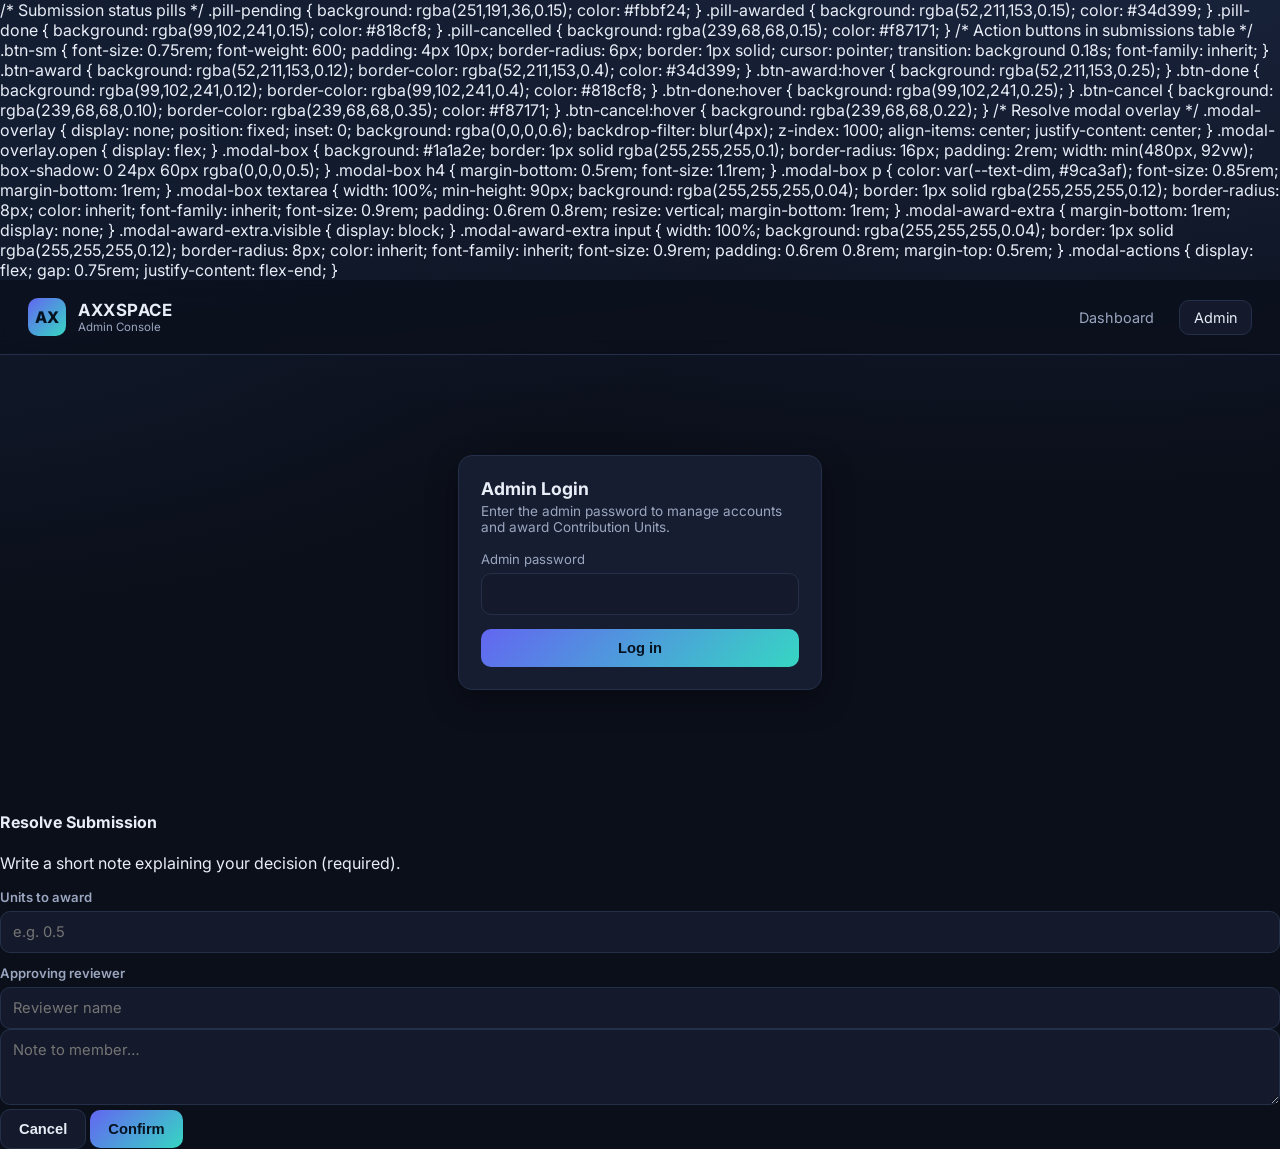
==== commit 089a7ae6: "feat: separate member and investor account tables in admin" ====
--- a/static/admin.html
+++ b/static/admin.html
@@ -133,6 +133,10 @@
               <label for="m-category">Eligibility category</label>
               <select id="m-category" required></select>
             </div>
+            <div class="full">
+              <label for="m-password">Login password (optional, min 6 characters)</label>
+              <input id="m-password" type="password" minlength="6" autocomplete="new-password" />
+            </div>
           </div>
           <div style="height:14px"></div>
           <button class="btn btn-primary btn-block" type="submit">Create member account</button>
@@ -157,6 +161,10 @@
               <label for="i-category">Eligibility category</label>
               <select id="i-category" required></select>
             </div>
+            <div class="full">
+              <label for="i-password">Login password (optional, min 6 characters)</label>
+              <input id="i-password" type="password" minlength="6" autocomplete="new-password" />
+            </div>
           </div>
           <div style="height:14px"></div>
           <button class="btn btn-primary btn-block" type="submit">Create investor account</button>
@@ -200,12 +208,12 @@
         </form>
     </div>
 
-    <!-- Accounts table -->
+    <!-- Member accounts table -->
     <div class="card">
       <div class="row-between">
         <div>
-          <h3>Accounts</h3>
-          <p class="muted">All contributor accounts and their current holdings.</p>
+          <h3>Member Accounts</h3>
+          <p class="muted">Member accounts and their current holdings.</p>
         </div>
         <div class="table-meta">
           <span id="last-refreshed"></span>
@@ -222,9 +230,34 @@
               <th>Email</th>
               <th>Units Held</th>
               <th>Value</th>
+              <th>Since</th>
+              <th>Login</th>
             </tr>
           </thead>
           <tbody id="accounts-body"></tbody>
+        </table>
+      </div>
+    </div>
+
+    <!-- Investor accounts table -->
+    <div class="card">
+      <h3>Investor Accounts</h3>
+      <p class="muted">Investor accounts provisioned by an admin. An investor may share an email with a member account.</p>
+      <div class="table-wrap">
+        <table>
+          <thead>
+            <tr>
+              <th>Name</th>
+              <th>Category</th>
+              <th>Role</th>
+              <th>Email</th>
+              <th>Units Held</th>
+              <th>Value</th>
+              <th>Since</th>
+              <th>Login</th>
+            </tr>
+          </thead>
+          <tbody id="investors-body"></tbody>
         </table>
       </div>
     </div>
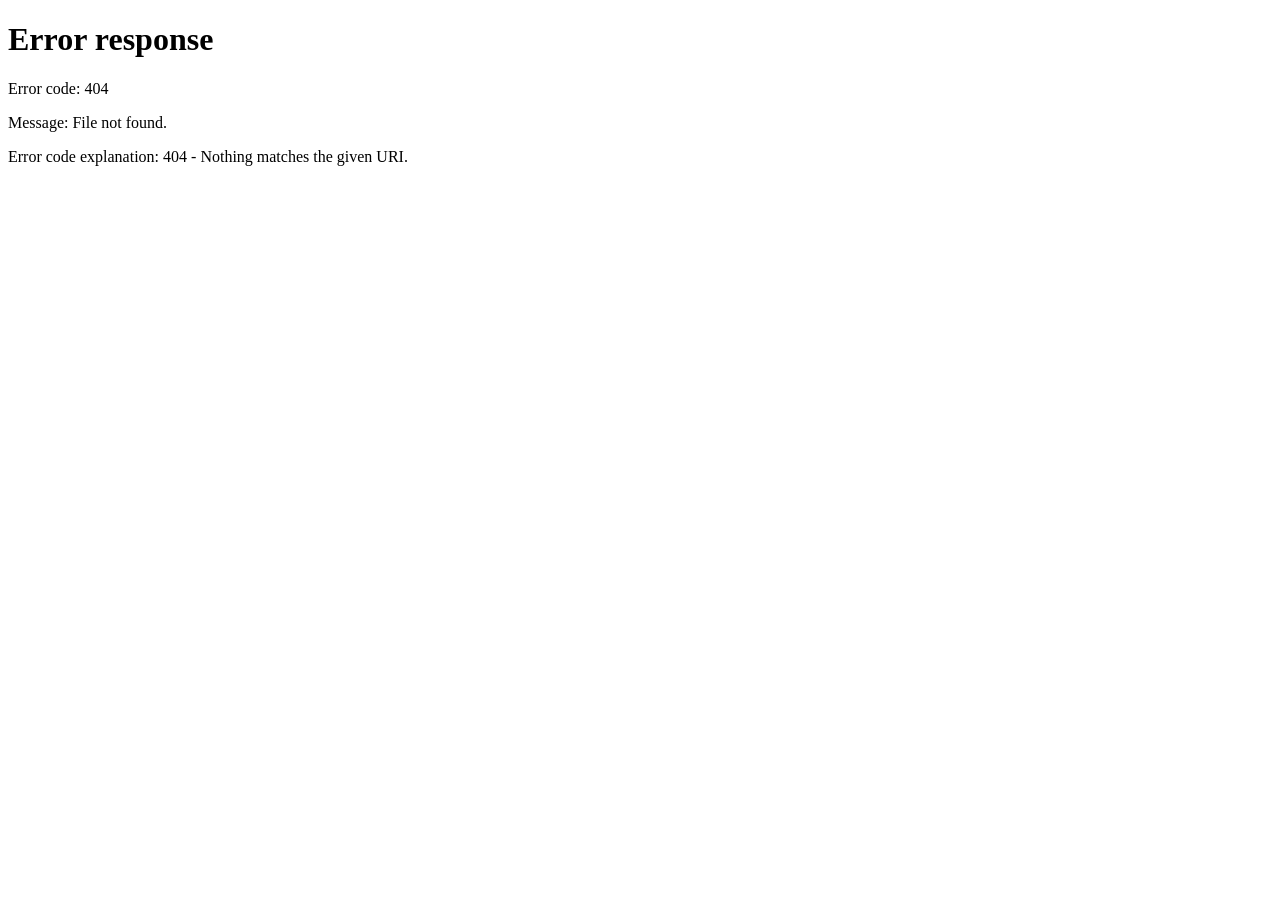
==== commit 35f11603: "revert: restore original tabbed admin UI and legacy backend Bring back the pre-rewrite admin console" ====
--- a/static/admin.html
+++ b/static/admin.html
@@ -1,271 +1,1613 @@
 <!DOCTYPE html>
 <html lang="en">
+
 <head>
   <meta charset="UTF-8" />
   <meta name="viewport" content="width=device-width, initial-scale=1.0" />
-  <title>Admin — AXXSPACE Phantom Unit Compensation System</title>
-  <link rel="preconnect" href="https://fonts.googleapis.com" />
-  <link href="https://fonts.googleapis.com/css2?family=Inter:wght@300;400;500;600;700;800&display=swap" rel="stylesheet" />
-  <link rel="stylesheet" href="/static/css/styles.css" />
-    /* Submission status pills */
-    .pill-pending   { background: rgba(251,191,36,0.15);  color: #fbbf24; }
-    .pill-awarded   { background: rgba(52,211,153,0.15);  color: #34d399; }
-    .pill-done      { background: rgba(99,102,241,0.15);  color: #818cf8; }
-    .pill-cancelled { background: rgba(239,68,68,0.15);   color: #f87171; }
-
-    /* Action buttons in submissions table */
-    .btn-sm {
-      font-size: 0.75rem;
-      font-weight: 600;
-      padding: 4px 10px;
-      border-radius: 6px;
-      border: 1px solid;
+  <title>AXXSPACE — Admin</title>
+  <style>
+    @import url('https://fonts.googleapis.com/css2?family=Cinzel:wght@400;600;700;900&family=Raleway:wght@300;400;500;600;700&family=Space+Mono:wght@400;700&display=swap');
+
+    *,
+    *::before,
+    *::after {
+      box-sizing: border-box;
+      margin: 0;
+      padding: 0;
+    }
+    html { overflow-x: hidden; max-width: 100%; }
+
+    :root {
+      --bg: #0a0a0f;
+      --surface: #111118;
+      --surface2: #16161f;
+      --border: #1e1e2e;
+      --accent: #7c3aed;
+      --accent-glow: rgba(124, 58, 237, 0.2);
+      --text: #e8e8f0;
+      --muted: #6b6b80;
+      --success: #10b981;
+      --error: #ef4444;
+      --gold: #f59e0b;
+      --investor: #0ea5e9;
+      --investor-glow: rgba(14, 165, 233, 0.2);
+    }
+
+    :root.light {
+      --bg: #f5f5fc;
+      --surface: #ffffff;
+      --surface2: #ededf8;
+      --border: #dcdcf0;
+      --text: #111128;
+      --muted: #6b6b90;
+      --accent-glow: rgba(124, 58, 237, 0.1);
+      --investor-glow: rgba(14, 165, 233, 0.1);
+    }
+
+    /* ── Theme toggle ───────────────────────────────────────── */
+    .theme-toggle {
+      background: transparent;
+      border: 1px solid var(--border);
+      border-radius: 8px;
+      padding: 0.4rem 0.6rem;
       cursor: pointer;
-      transition: background 0.18s;
-      font-family: inherit;
-    }
-    .btn-award  { background: rgba(52,211,153,0.12); border-color: rgba(52,211,153,0.4); color: #34d399; }
-    .btn-award:hover  { background: rgba(52,211,153,0.25); }
-    .btn-done   { background: rgba(99,102,241,0.12); border-color: rgba(99,102,241,0.4); color: #818cf8; }
-    .btn-done:hover   { background: rgba(99,102,241,0.25); }
-    .btn-cancel { background: rgba(239,68,68,0.10);  border-color: rgba(239,68,68,0.35);  color: #f87171; }
-    .btn-cancel:hover { background: rgba(239,68,68,0.22); }
-
-    /* Resolve modal overlay */
-    .modal-overlay {
-      display: none;
-      position: fixed; inset: 0;
-      background: rgba(0,0,0,0.6);
-      backdrop-filter: blur(4px);
-      z-index: 1000;
+      color: var(--muted);
+      transition: border-color 0.2s, color 0.2s;
+      display: flex;
       align-items: center;
       justify-content: center;
     }
-    .modal-overlay.open { display: flex; }
-    .modal-box {
-      background: #1a1a2e;
-      border: 1px solid rgba(255,255,255,0.1);
-      border-radius: 16px;
+
+    .theme-toggle:hover {
+      border-color: var(--accent);
+      color: var(--text);
+    }
+
+    .theme-toggle svg {
+      width: 16px;
+      height: 16px;
+    }
+
+    .notif-btn svg {
+      width: 16px;
+      height: 16px;
+    }
+
+    /* ── Icon treatments ─────────────────────────────────────── */
+    .notif-btn {
+      background: linear-gradient(135deg, rgba(124, 58, 237, 0.1), rgba(79, 70, 229, 0.05));
+    }
+
+    .section-title i,
+    .card h2 i {
+      display: inline-flex;
+      align-items: center;
+      justify-content: center;
+      width: 24px;
+      height: 24px;
+      background: linear-gradient(135deg, rgba(124, 58, 237, 0.15), rgba(79, 70, 229, 0.08));
+      border: 1px solid rgba(124, 58, 237, 0.22);
+      border-radius: 6px;
+      color: var(--accent);
+      vertical-align: middle;
+      margin-right: 0.4rem;
+      flex-shrink: 0;
+    }
+
+    .section-title i svg,
+    .card h2 i svg {
+      width: 13px;
+      height: 13px;
+    }
+
+    /* btn-delete icon alignment */
+    .btn-delete i {
+      vertical-align: middle;
+      margin-right: 0.2rem;
+    }
+
+    /* Chat FAB icon */
+    .chat-fab svg {
+      width: 22px;
+      height: 22px;
+      stroke-width: 2;
+      color: #fff;
+    }
+
+    /* Drawer header icon */
+    .drawer-header h3 i {
+      display: inline-flex;
+      align-items: center;
+      justify-content: center;
+      width: 22px;
+      height: 22px;
+      background: linear-gradient(135deg, rgba(124, 58, 237, 0.18), rgba(79, 70, 229, 0.1));
+      border: 1px solid rgba(124, 58, 237, 0.25);
+      border-radius: 6px;
+      color: var(--accent);
+      vertical-align: middle;
+      margin-right: 0.4rem;
+    }
+
+    .drawer-header h3 i svg {
+      width: 12px;
+      height: 12px;
+    }
+
+    /* Background Logo Watermark */
+    .bg-logo-watermark {
+      position: fixed;
+      top: 50%;
+      left: 50%;
+      transform: translate(-50%, -50%);
+      width: 62vw;
+      height: 62vw;
+      max-width: 620px;
+      max-height: 620px;
+      min-width: 300px;
+      min-height: 300px;
+      background: url('/static/logo.png') no-repeat center center;
+      background-size: contain;
+      opacity: 0.055;
+      pointer-events: none;
+      z-index: 0;
+      filter: saturate(0.85);
+      transition: opacity 0.3s, filter 0.3s;
+    }
+
+    :root.light .bg-logo-watermark {
+      opacity: 0.11;
+      filter: saturate(0.75) brightness(1.02);
+    }
+
+    /* Ambient orbs */
+    body::before {
+      content: '';
+      position: fixed;
+      top: -18%;
+      right: -8%;
+      width: 700px;
+      height: 700px;
+      background: radial-gradient(ellipse, rgba(124, 58, 237, 0.10) 0%, transparent 65%);
+      pointer-events: none;
+      z-index: 0;
+    }
+
+    body::after {
+      content: '';
+      position: fixed;
+      bottom: -18%;
+      left: -8%;
+      width: 620px;
+      height: 620px;
+      background: radial-gradient(ellipse, rgba(79, 70, 229, 0.08) 0%, transparent 65%);
+      pointer-events: none;
+      z-index: 0;
+    }
+
+    /* Dot-grid overlay */
+    .bg-grid {
+      position: fixed;
+      inset: 0;
+      background-image: radial-gradient(rgba(124, 58, 237, 0.09) 1px, transparent 1px);
+      background-size: 34px 34px;
+      pointer-events: none;
+      z-index: 0;
+      mask-image: radial-gradient(ellipse 85% 85% at 50% 50%, black 30%, transparent 100%);
+      -webkit-mask-image: radial-gradient(ellipse 85% 85% at 50% 50%, black 30%, transparent 100%);
+    }
+
+    body {
+      background: var(--bg);
+      color: var(--text);
+      font-family: 'Raleway', sans-serif;
+      min-height: 100vh;
+      overflow-x: hidden;
+    }
+
+    nav {
+      display: flex;
+      align-items: center;
+      justify-content: space-between;
+      padding: 1rem 2rem;
+      border-bottom: 1px solid var(--border);
+      position: sticky;
+      top: 0;
+      background: var(--bg);
+      z-index: 10;
+      flex-wrap: wrap;
+      gap: 0.5rem;
+    }
+
+    .logo {
+      font-family: 'Cinzel', serif;
+      font-size: 0.9rem;
+      letter-spacing: 0.24em;
+      color: var(--accent);
+      font-weight: 700;
+      text-transform: uppercase;
+    }
+
+    .admin-tag {
+      font-size: 0.7rem;
+      background: var(--accent-glow);
+      color: var(--accent);
+      border: 1px solid rgba(124, 58, 237, 0.3);
+      padding: 0.2rem 0.5rem;
+      border-radius: 4px;
+      margin-left: 0.5rem;
+      text-transform: uppercase;
+      letter-spacing: 0.08em;
+    }
+
+    .btn-sm {
+      padding: 0.4rem 0.9rem;
+      background: transparent;
+      border: 1px solid var(--border);
+      border-radius: 6px;
+      color: var(--muted);
+      font-family: inherit;
+      font-size: 0.8rem;
+      cursor: pointer;
+      transition: all 0.2s;
+    }
+
+    .btn-sm:hover {
+      border-color: var(--accent);
+      color: var(--text);
+    }
+
+    main {
+      max-width: 1200px;
+      margin: 0 auto;
       padding: 2rem;
-      width: min(480px, 92vw);
-      box-shadow: 0 24px 60px rgba(0,0,0,0.5);
-    }
-    .modal-box h4 { margin-bottom: 0.5rem; font-size: 1.1rem; }
-    .modal-box p  { color: var(--text-dim, #9ca3af); font-size: 0.85rem; margin-bottom: 1rem; }
-    .modal-box textarea {
-      width: 100%; min-height: 90px;
-      background: rgba(255,255,255,0.04);
-      border: 1px solid rgba(255,255,255,0.12);
+      position: relative;
+      z-index: 1;
+    }
+
+    .stats-grid {
+      display: grid;
+      grid-template-columns: repeat(auto-fit, minmax(180px, 1fr));
+      gap: 1rem;
+      margin-bottom: 2.5rem;
+    }
+
+    .stat-card {
+      background: var(--surface);
+      border: 1px solid var(--border);
+      border-radius: 12px;
+      padding: 1.25rem;
+    }
+
+    .stat-label {
+      font-size: 0.72rem;
+      text-transform: uppercase;
+      letter-spacing: 0.08em;
+      color: var(--muted);
+      margin-bottom: 0.4rem;
+    }
+
+    .stat-val {
+      font-family: 'Space Mono', monospace;
+      font-size: 1.5rem;
+      font-weight: 700;
+    }
+
+    .stat-val.accent {
+      color: var(--accent);
+    }
+
+    .stat-val.gold {
+      color: var(--gold);
+    }
+
+    .stat-val.green {
+      color: var(--success);
+    }
+
+    .grid2 {
+      display: grid;
+      grid-template-columns: 1fr 1fr;
+      gap: 1.5rem;
+      margin-bottom: 2rem;
+    }
+
+    @media (max-width: 768px) {
+      .grid2 {
+        grid-template-columns: 1fr;
+      }
+    }
+
+    .card {
+      background: var(--surface);
+      border: 1px solid var(--border);
+      border-radius: 12px;
+      padding: 1.5rem;
+    }
+
+    .card h2 {
+      font-size: 1rem;
+      font-weight: 600;
+      margin-bottom: 1.25rem;
+      color: var(--text);
+    }
+
+    .form-group {
+      margin-bottom: 1rem;
+    }
+
+    label {
+      display: block;
+      font-size: 0.75rem;
+      font-weight: 500;
+      color: var(--muted);
+      margin-bottom: 0.35rem;
+      letter-spacing: 0.05em;
+      text-transform: uppercase;
+    }
+
+    input,
+    select,
+    textarea {
+      width: 100%;
+      padding: 0.65rem 0.9rem;
+      background: var(--surface2);
+      border: 1px solid var(--border);
       border-radius: 8px;
-      color: inherit;
+      color: var(--text);
       font-family: inherit;
       font-size: 0.9rem;
-      padding: 0.6rem 0.8rem;
+      outline: none;
+      transition: border-color 0.2s;
+    }
+
+    input:focus,
+    select:focus,
+    textarea:focus {
+      border-color: var(--accent);
+      box-shadow: 0 0 0 3px var(--accent-glow);
+    }
+
+    select option {
+      background: var(--surface2);
+    }
+
+    textarea {
       resize: vertical;
+      min-height: 70px;
+    }
+
+    .btn {
+      width: 100%;
+      padding: 0.75rem;
+      background: var(--accent);
+      border: none;
+      border-radius: 8px;
+      color: #fff;
+      font-family: inherit;
+      font-size: 0.95rem;
+      font-weight: 600;
+      cursor: pointer;
+      transition: opacity 0.2s;
+      margin-top: 0.25rem;
+    }
+
+    .btn:hover {
+      opacity: 0.88;
+    }
+
+    .btn:disabled {
+      opacity: 0.5;
+      cursor: not-allowed;
+    }
+
+    .btn-row {
+      display: flex;
+      gap: 0.5rem;
+      margin-top: 0.25rem;
+    }
+
+    .btn-row .btn {
+      flex: 1;
+      margin-top: 0;
+    }
+
+    .btn-clear {
+      background: transparent;
+      border: 1px solid var(--border);
+      color: var(--muted);
+    }
+
+    .btn-clear:hover {
+      border-color: var(--error);
+      color: var(--error);
+      opacity: 1;
+    }
+
+    .btn-update {
+      background: var(--gold);
+      color: #0a0a0f;
+    }
+
+    .btn-update:hover {
+      opacity: 0.85;
+    }
+
+    .msg {
+      padding: 0.65rem 0.9rem;
+      border-radius: 8px;
+      font-size: 0.825rem;
+      margin-top: 0.75rem;
+      display: none;
+    }
+
+    .msg.error {
+      background: rgba(239, 68, 68, 0.1);
+      border: 1px solid rgba(239, 68, 68, 0.3);
+      color: var(--error);
+      display: block;
+    }
+
+    .msg.success {
+      background: rgba(16, 185, 129, 0.1);
+      border: 1px solid rgba(16, 185, 129, 0.3);
+      color: var(--success);
+      display: block;
+    }
+
+    .section-title {
+      font-size: 1rem;
+      font-weight: 600;
       margin-bottom: 1rem;
-    }
-    .modal-award-extra { margin-bottom: 1rem; display: none; }
-    .modal-award-extra.visible { display: block; }
-    .modal-award-extra input {
+      display: flex;
+      align-items: center;
+      gap: 0.5rem;
+    }
+
+    .section-title::after {
+      content: '';
+      flex: 1;
+      height: 1px;
+      background: var(--border);
+    }
+
+    table {
       width: 100%;
-      background: rgba(255,255,255,0.04);
-      border: 1px solid rgba(255,255,255,0.12);
+      border-collapse: collapse;
+      font-size: 0.85rem;
+    }
+
+    th {
+      text-align: left;
+      padding: 0.6rem 0.9rem;
+      font-size: 0.72rem;
+      text-transform: uppercase;
+      letter-spacing: 0.06em;
+      color: var(--muted);
+      border-bottom: 1px solid var(--border);
+    }
+
+    td {
+      padding: 0.8rem 0.9rem;
+      border-bottom: 1px solid var(--border);
+      vertical-align: top;
+    }
+
+    tr:last-child td {
+      border-bottom: none;
+    }
+
+    .table-wrap {
+      background: var(--surface);
+      border: 1px solid var(--border);
+      border-radius: 12px;
+      overflow-x: auto;
+      overflow-y: visible;
+      -webkit-overflow-scrolling: touch;
+      margin-bottom: 1rem;
+    }
+
+    .badge {
+      display: inline-block;
+      padding: 0.2rem 0.55rem;
+      border-radius: 4px;
+      font-size: 0.72rem;
+      font-weight: 500;
+      background: var(--accent-glow);
+      color: var(--accent);
+      border: 1px solid rgba(124, 58, 237, 0.3);
+    }
+
+    .progress-bar {
+      height: 6px;
+      background: var(--border);
+      border-radius: 3px;
+      margin-top: 0.5rem;
+    }
+
+    .progress-fill {
+      height: 100%;
+      background: var(--accent);
+      border-radius: 3px;
+      transition: width 0.5s;
+    }
+
+    .tabs {
+      display: flex;
+      gap: 0.5rem;
+      margin-bottom: 1.5rem;
+    }
+
+    .tab {
+      padding: 0.5rem 1rem;
+      border-radius: 6px;
+      border: 1px solid var(--border);
+      background: transparent;
+      color: var(--muted);
+      font-family: inherit;
+      font-size: 0.875rem;
+      cursor: pointer;
+      transition: all 0.2s;
+    }
+
+    .tab.active {
+      background: var(--accent);
+      color: #fff;
+      border-color: var(--accent);
+    }
+
+    .panel {
+      display: none;
+    }
+
+    .panel.active {
+      display: block;
+    }
+
+    .empty {
+      padding: 2.5rem;
+      text-align: center;
+      color: var(--muted);
+      font-size: 0.875rem;
+    }
+
+    .btn-delete {
+      padding: 0.3rem 0.65rem;
+      background: rgba(239, 68, 68, 0.1);
+      border: 1px solid rgba(239, 68, 68, 0.3);
+      border-radius: 5px;
+      color: var(--error);
+      font-family: inherit;
+      font-size: 0.75rem;
+      cursor: pointer;
+      transition: all 0.2s;
+      white-space: nowrap;
+    }
+
+    .btn-delete:hover {
+      background: rgba(239, 68, 68, 0.25);
+      border-color: var(--error);
+    }
+
+    .btn-undo {
+      padding: 0.4rem 1rem;
+      background: rgba(245, 158, 11, 0.1);
+      border: 1px solid rgba(245, 158, 11, 0.3);
+      border-radius: 6px;
+      color: var(--gold);
+      font-family: inherit;
+      font-size: 0.8rem;
+      cursor: pointer;
+      transition: all 0.2s;
+    }
+
+    .btn-undo:hover {
+      background: rgba(245, 158, 11, 0.2);
+    }
+
+    .table-toolbar {
+      display: flex;
+      align-items: center;
+      justify-content: flex-end;
+      margin-bottom: 0.6rem;
+      min-height: 2rem;
+    }
+
+    .hint {
+      font-size: 0.7rem;
+      color: var(--muted);
+      margin-top: 0.3rem;
+    }
+
+    input.invalid {
+      border-color: var(--error);
+      box-shadow: 0 0 0 3px rgba(239, 68, 68, 0.15);
+    }
+
+    .stepper {
+      display: flex;
+      align-items: center;
+      gap: 0;
+      border: 1px solid var(--border);
       border-radius: 8px;
-      color: inherit;
+      overflow: hidden;
+      background: var(--surface2);
+      transition: border-color 0.2s, box-shadow 0.2s;
+    }
+
+    .stepper:focus-within {
+      border-color: var(--accent);
+      box-shadow: 0 0 0 3px var(--accent-glow);
+    }
+
+    .stepper-btn {
+      flex-shrink: 0;
+      width: 2.4rem;
+      background: transparent;
+      border: none;
+      color: var(--accent);
+      font-size: 1.25rem;
+      font-weight: 700;
+      cursor: pointer;
+      line-height: 1;
+      padding: 0;
+      transition: background 0.15s, color 0.15s;
+      display: flex;
+      align-items: center;
+      justify-content: center;
+      height: 2.5rem;
+    }
+
+    .stepper-btn:hover {
+      background: var(--accent-glow);
+      color: var(--text);
+    }
+
+    .stepper-btn:active {
+      background: rgba(124, 58, 237, 0.35);
+    }
+
+    .stepper input[type="number"] {
+      flex: 1;
+      border: none;
+      border-radius: 0;
+      box-shadow: none;
+      text-align: center;
+      background: transparent;
+      padding: 0.65rem 0.25rem;
+      -moz-appearance: textfield;
+    }
+
+    .stepper input[type="number"]::-webkit-outer-spin-button,
+    .stepper input[type="number"]::-webkit-inner-spin-button {
+      -webkit-appearance: none;
+      margin: 0;
+    }
+
+    .stepper input[type="number"]:focus {
+      outline: none;
+      box-shadow: none;
+      border-color: transparent;
+    }
+
+    /* ── Notification bell ── */
+    .notif-btn {
+      position: relative;
+      background: transparent;
+      border: 1px solid var(--border);
+      border-radius: 8px;
+      padding: 0.4rem 0.6rem;
+      cursor: pointer;
+      font-size: 1.05rem;
+      color: var(--muted);
+      transition: border-color 0.2s, color 0.2s;
+    }
+
+    .notif-btn:hover {
+      border-color: var(--accent);
+      color: var(--text);
+    }
+
+    .notif-badge {
+      position: absolute;
+      top: -6px;
+      right: -6px;
+      background: #ef4444;
+      color: #fff;
+      border-radius: 50%;
+      font-size: 0.6rem;
+      font-weight: 700;
+      min-width: 16px;
+      height: 16px;
+      display: none;
+      align-items: center;
+      justify-content: center;
+      font-family: 'Space Mono', monospace;
+    }
+
+    .notif-badge.show {
+      display: flex;
+    }
+
+    /* ── Notification drawer ── */
+    .notif-overlay {
+      position: fixed;
+      inset: 0;
+      background: rgba(0, 0, 0, 0.45);
+      z-index: 200;
+      display: none;
+      opacity: 0;
+      transition: opacity 0.2s;
+    }
+
+    .notif-overlay.open {
+      display: block;
+      opacity: 1;
+    }
+
+    .notif-drawer {
+      position: fixed;
+      top: 0;
+      right: -380px;
+      width: 360px;
+      max-width: 96vw;
+      height: 100vh;
+      background: var(--surface);
+      border-left: 1px solid var(--border);
+      z-index: 201;
+      display: flex;
+      flex-direction: column;
+      transition: right 0.28s cubic-bezier(.4, 0, .2, 1);
+      box-shadow: -8px 0 40px rgba(0, 0, 0, 0.5);
+    }
+
+    .notif-drawer.open {
+      right: 0;
+    }
+
+    .drawer-header {
+      display: flex;
+      align-items: center;
+      justify-content: space-between;
+      padding: 1.2rem 1.2rem 0.9rem;
+      border-bottom: 1px solid var(--border);
+    }
+
+    .drawer-header h3 {
+      font-size: 0.95rem;
+      font-weight: 700;
+    }
+
+    .drawer-actions {
+      display: flex;
+      gap: 0.5rem;
+    }
+
+    .drawer-close,
+    .mark-all-btn {
+      background: transparent;
+      border: 1px solid var(--border);
+      border-radius: 6px;
+      color: var(--muted);
+      font-family: inherit;
+      font-size: 0.75rem;
+      padding: 0.3rem 0.65rem;
+      cursor: pointer;
+      transition: all 0.2s;
+    }
+
+    .drawer-close:hover {
+      border-color: #ef4444;
+      color: #ef4444;
+    }
+
+    .mark-all-btn:hover {
+      border-color: var(--accent);
+      color: var(--accent);
+    }
+
+    .notif-list {
+      flex: 1;
+      overflow-y: auto;
+      padding: 0.75rem;
+    }
+
+    .notif-item {
+      padding: 0.85rem 1rem;
+      border-radius: 10px;
+      margin-bottom: 0.5rem;
+      border: 1px solid var(--border);
+      background: var(--surface2);
+      cursor: pointer;
+      transition: border-color 0.2s;
+    }
+
+    .notif-item:hover {
+      border-color: var(--accent);
+    }
+
+    .notif-item.unread {
+      border-color: rgba(124, 58, 237, 0.4);
+      background: rgba(124, 58, 237, 0.06);
+    }
+
+    .notif-kind {
+      font-size: 0.65rem;
+      text-transform: uppercase;
+      letter-spacing: 0.08em;
+      color: var(--muted);
+      margin-bottom: 0.3rem;
+    }
+
+    .notif-kind.chat_invite {
+      color: var(--accent);
+    }
+
+    .notif-kind.units_awarded {
+      color: var(--success);
+    }
+
+    .notif-title {
+      font-size: 0.875rem;
+      font-weight: 600;
+      margin-bottom: 0.2rem;
+    }
+
+    .notif-body {
+      font-size: 0.8rem;
+      color: var(--muted);
+      line-height: 1.4;
+    }
+
+    .notif-time {
+      font-size: 0.68rem;
+      color: var(--muted);
+      margin-top: 0.4rem;
+    }
+
+    .notif-empty {
+      padding: 3rem;
+      text-align: center;
+      color: var(--muted);
+      font-size: 0.875rem;
+    }
+
+    /* ── Chat widget ── */
+    .chat-widget {
+      position: fixed;
+      bottom: 1.5rem;
+      right: 1.5rem;
+      z-index: 190;
+      display: flex;
+      flex-direction: column;
+      align-items: flex-end;
+      gap: 0;
+    }
+
+    .chat-fab {
+      width: 52px;
+      height: 52px;
+      border-radius: 50%;
+      background: linear-gradient(135deg, #7c3aed, #4f46e5);
+      border: none;
+      cursor: pointer;
+      font-size: 1.35rem;
+      display: flex;
+      align-items: center;
+      justify-content: center;
+      box-shadow: 0 4px 24px rgba(124, 58, 237, 0.5);
+      transition: transform 0.2s, box-shadow 0.2s;
+      position: relative;
+    }
+
+    .chat-fab:hover {
+      transform: scale(1.08);
+      box-shadow: 0 6px 32px rgba(124, 58, 237, 0.65);
+    }
+
+    .chat-fab-badge {
+      position: absolute;
+      top: -4px;
+      right: -4px;
+      background: #ef4444;
+      color: #fff;
+      border-radius: 50%;
+      font-size: 0.6rem;
+      font-weight: 700;
+      min-width: 16px;
+      height: 16px;
+      display: none;
+      align-items: center;
+      justify-content: center;
+    }
+
+    .chat-fab-badge.show {
+      display: flex;
+    }
+
+    .chat-panel {
+      width: 340px;
+      max-width: 94vw;
+      background: var(--surface);
+      border: 1px solid var(--border);
+      border-radius: 16px;
+      box-shadow: 0 8px 48px rgba(0, 0, 0, 0.6);
+      margin-bottom: 0.75rem;
+      display: none;
+      flex-direction: column;
+      max-height: 78vh;
+      overflow: hidden;
+      animation: slideUp 0.22s ease;
+    }
+
+    .chat-panel.open {
+      display: flex;
+    }
+
+    @keyframes slideUp {
+      from {
+        opacity: 0;
+        transform: translateY(16px)
+      }
+
+      to {
+        opacity: 1;
+        transform: translateY(0)
+      }
+    }
+
+    .chat-panel-header {
+      display: flex;
+      align-items: center;
+      justify-content: space-between;
+      padding: 0.9rem 1rem 0.75rem;
+      border-bottom: 1px solid var(--border);
+    }
+
+    .chat-panel-header h4 {
+      font-size: 0.9rem;
+      font-weight: 700;
+    }
+
+    .chat-back-btn {
+      background: transparent;
+      border: none;
+      color: var(--muted);
+      font-size: 1rem;
+      cursor: pointer;
+      padding: 0 0.4rem;
+    }
+
+    .chat-back-btn:hover {
+      color: var(--text);
+    }
+
+    .btn-new-room {
+      font-size: 0.78rem;
+      padding: 0.35rem 0.75rem;
+      background: var(--accent);
+      border: none;
+      border-radius: 6px;
+      color: #fff;
+      font-family: inherit;
+      cursor: pointer;
+      transition: opacity 0.2s;
+    }
+
+    .btn-new-room:hover {
+      opacity: 0.85;
+    }
+
+    .room-list {
+      flex: 1;
+      overflow-y: auto;
+    }
+
+    .room-item {
+      padding: 0.8rem 1rem;
+      border-bottom: 1px solid var(--border);
+      cursor: pointer;
+      transition: background 0.15s;
+      display: flex;
+      align-items: center;
+      gap: 0.6rem;
+    }
+
+    .room-item:hover {
+      background: var(--surface2);
+    }
+
+    .room-name {
+      font-size: 0.875rem;
+      font-weight: 500;
+      flex: 1;
+    }
+
+    .room-meta {
+      font-size: 0.7rem;
+      color: var(--muted);
+    }
+
+    .msg-thread {
+      flex: 1;
+      overflow-y: auto;
+      padding: 0.75rem;
+      display: flex;
+      flex-direction: column;
+      gap: 0.5rem;
+    }
+
+    .msg-bubble {
+      max-width: 82%;
+      padding: 0.55rem 0.85rem;
+      border-radius: 12px;
+      font-size: 0.85rem;
+      line-height: 1.45;
+    }
+
+    .msg-bubble.me {
+      align-self: flex-end;
+      background: var(--accent);
+      color: #fff;
+      border-bottom-right-radius: 4px;
+    }
+
+    .msg-bubble.other {
+      align-self: flex-start;
+      background: var(--surface2);
+      border: 1px solid var(--border);
+      border-bottom-left-radius: 4px;
+    }
+
+    .msg-sender {
+      font-size: 0.68rem;
+      color: var(--muted);
+      margin-bottom: 0.2rem;
+    }
+
+    .msg-time {
+      font-size: 0.65rem;
+      margin-top: 0.2rem;
+      opacity: 0.7;
+    }
+
+    .msg-input-row {
+      display: flex;
+      gap: 0.5rem;
+      padding: 0.75rem;
+      border-top: 1px solid var(--border);
+    }
+
+    .msg-input {
+      flex: 1;
+      background: var(--surface2);
+      border: 1px solid var(--border);
+      border-radius: 8px;
+      padding: 0.55rem 0.75rem;
+      color: var(--text);
+      font-family: inherit;
+      font-size: 0.875rem;
+      outline: none;
+      transition: border-color 0.2s;
+    }
+
+    .msg-input:focus {
+      border-color: var(--accent);
+    }
+
+    .msg-send-btn {
+      background: var(--accent);
+      border: none;
+      border-radius: 8px;
+      color: #fff;
+      padding: 0 0.85rem;
+      cursor: pointer;
+      font-size: 1rem;
+      transition: opacity 0.2s;
+    }
+
+    .msg-send-btn:hover {
+      opacity: 0.85;
+    }
+
+    .modal-overlay {
+      position: fixed;
+      inset: 0;
+      background: rgba(0, 0, 0, 0.6);
+      z-index: 300;
+      display: none;
+      align-items: center;
+      justify-content: center;
+    }
+
+    .modal-overlay.open {
+      display: flex;
+    }
+
+    .modal-box {
+      background: var(--surface);
+      border: 1px solid var(--border);
+      border-radius: 16px;
+      padding: 1.5rem;
+      width: 360px;
+      max-width: 94vw;
+      box-shadow: 0 8px 40px rgba(0, 0, 0, 0.7);
+      animation: slideUp 0.2s ease;
+    }
+
+    .modal-box h3 {
+      font-size: 1rem;
+      font-weight: 700;
+      margin-bottom: 1rem;
+    }
+
+    .modal-label {
+      font-size: 0.72rem;
+      text-transform: uppercase;
+      letter-spacing: 0.06em;
+      color: var(--muted);
+      margin-bottom: 0.3rem;
+      display: block;
+    }
+
+    .modal-input {
+      width: 100%;
+      background: var(--surface2);
+      border: 1px solid var(--border);
+      border-radius: 8px;
+      padding: 0.6rem 0.85rem;
+      color: var(--text);
       font-family: inherit;
       font-size: 0.9rem;
-      padding: 0.6rem 0.8rem;
-      margin-top: 0.5rem;
-    }
-    .modal-actions { display: flex; gap: 0.75rem; justify-content: flex-end; }
+      margin-bottom: 0.85rem;
+      outline: none;
+      transition: border-color 0.2s;
+    }
+
+    .modal-input:focus {
+      border-color: var(--accent);
+    }
+
+    .invitee-list {
+      max-height: 180px;
+      overflow-y: auto;
+      margin-bottom: 0.85rem;
+      border: 1px solid var(--border);
+      border-radius: 8px;
+    }
+
+    .invitee-item {
+      display: flex;
+      align-items: center;
+      gap: 0.6rem;
+      padding: 0.6rem 0.85rem;
+      border-bottom: 1px solid var(--border);
+      cursor: pointer;
+      transition: background 0.15s;
+    }
+
+    .invitee-item:last-child {
+      border-bottom: none;
+    }
+
+    .invitee-item:hover {
+      background: var(--surface2);
+    }
+
+    .invitee-item input[type=checkbox] {
+      accent-color: var(--accent);
+      width: 15px;
+      height: 15px;
+    }
+
+    .modal-footer {
+      display: flex;
+      gap: 0.5rem;
+      justify-content: flex-end;
+    }
+
+    .btn-modal-cancel {
+      background: transparent;
+      border: 1px solid var(--border);
+      border-radius: 8px;
+      color: var(--muted);
+      font-family: inherit;
+      font-size: 0.875rem;
+      padding: 0.55rem 1rem;
+      cursor: pointer;
+    }
+
+    .btn-modal-ok {
+      background: var(--accent);
+      border: none;
+      border-radius: 8px;
+      color: #fff;
+      font-family: inherit;
+      font-size: 0.875rem;
+      padding: 0.55rem 1.2rem;
+      cursor: pointer;
+    }
+
+    .btn-modal-ok:hover {
+      opacity: 0.88;
+    }
+
+    /* ── Edit contributor button ── */
+    .btn-edit {
+      padding: 0.3rem 0.65rem;
+      background: rgba(124, 58, 237, 0.1);
+      border: 1px solid rgba(124, 58, 237, 0.35);
+      border-radius: 5px;
+      color: var(--accent);
+      font-family: inherit;
+      font-size: 0.75rem;
+      cursor: pointer;
+      transition: all 0.2s;
+      white-space: nowrap;
+    }
+
+    .btn-edit:hover {
+      background: rgba(124, 58, 237, 0.25);
+      border-color: var(--accent);
+    }
+
+    /* ── Reset password button ── */
+    .btn-reset-pw {
+      padding: 0.3rem 0.65rem;
+      background: rgba(245, 158, 11, 0.08);
+      border: 1px solid rgba(245, 158, 11, 0.35);
+      border-radius: 5px;
+      color: var(--gold);
+      font-family: inherit;
+      font-size: 0.75rem;
+      cursor: pointer;
+      transition: all 0.2s;
+      white-space: nowrap;
+    }
+
+    .btn-reset-pw:hover {
+      background: rgba(245, 158, 11, 0.2);
+      border-color: var(--gold);
+    }
+
+    .action-cell {
+      display: flex;
+      gap: 0.4rem;
+      flex-wrap: wrap;
+      align-items: center;
+    }
+
+    /* ── Mobile responsiveness ── */
+    @media (max-width: 600px) {
+      nav {
+        padding: 0.75rem 1rem;
+        flex-wrap: wrap;
+        gap: 0.5rem;
+      }
+
+      .logo {
+        font-size: 0.8rem;
+      }
+
+      .admin-tag {
+        font-size: 0.62rem;
+        padding: 0.15rem 0.4rem;
+      }
+
+      nav>div:last-child {
+        gap: 0.4rem;
+      }
+
+      .btn-sm {
+        padding: 0.35rem 0.6rem;
+        font-size: 0.75rem;
+      }
+
+      main {
+        padding: 1rem;
+      }
+
+      .stats-grid {
+        grid-template-columns: repeat(2, 1fr);
+        gap: 0.75rem;
+        margin-bottom: 1.5rem;
+      }
+
+      .stat-val {
+        font-size: 1.2rem;
+      }
+
+      .grid2 {
+        gap: 1rem;
+        margin-bottom: 1.5rem;
+      }
+
+      .card {
+        padding: 1.1rem;
+      }
+
+      .tabs {
+        overflow-x: auto;
+        padding-bottom: 0.25rem;
+        flex-wrap: nowrap;
+      }
+
+      .tab {
+        white-space: nowrap;
+        padding: 0.45rem 0.75rem;
+        font-size: 0.8rem;
+      }
+
+      table {
+        font-size: 0.78rem;
+        min-width: 520px;
+      }
+
+      th,
+      td {
+        padding: 0.55rem 0.6rem;
+      }
+
+      .modal-box {
+        padding: 1.1rem;
+      }
+
+      .chat-panel {
+        width: calc(100vw - 2rem);
+        max-width: 100%;
+      }
+
+      .chat-widget {
+        bottom: 1rem;
+        right: 1rem;
+      }
+
+      .notif-drawer {
+        width: 100vw;
+        max-width: 100vw;
+      }
+    }
+
+    @media (max-width: 400px) {
+      .stats-grid {
+        grid-template-columns: 1fr;
+      }
+    }
+
+    /* ── Rating pills ───────────────────────────────────────── */
+    .rating-group {
+      display: flex; flex-wrap: wrap; gap: 0.5rem; margin-top: 0.35rem;
+    }
+    .rating-pill {
+      padding: 0.35rem 0.85rem; border-radius: 20px; font-size: 0.78rem;
+      font-family: inherit; font-weight: 600; cursor: pointer;
+      border: 1.5px solid var(--border); background: var(--surface2);
+      color: var(--muted); transition: all 0.18s;
+    }
+    .rating-pill:hover { border-color: var(--accent); color: var(--text); }
+    .rating-pill.selected-excellent  { background:rgba(16,185,129,0.15); border-color:#10b981; color:#10b981; }
+    .rating-pill.selected-welldone   { background:rgba(99,102,241,0.15); border-color:#6366f1; color:#a5b4fc; }
+    .rating-pill.selected-good       { background:rgba(14,165,233,0.15); border-color:#0ea5e9; color:#38bdf8; }
+    .rating-pill.selected-needsimp   { background:rgba(245,158,11,0.15); border-color:#f59e0b; color:#f59e0b; }
+    .rating-pill.selected-poor       { background:rgba(239,68,68,0.15);  border-color:#ef4444; color:#ef4444; }
+
+    /* inline reject badge inside table */
+    .btn-reject {
+      padding: 0.3rem 0.65rem; border-radius: 6px; font-size: 0.75rem;
+      font-family: inherit; font-weight: 600; cursor: pointer;
+      background: rgba(239,68,68,0.08); border: 1px solid rgba(239,68,68,0.35);
+      color: var(--error); transition: all 0.18s; white-space: nowrap;
+    }
+    .btn-reject:hover { background: rgba(239,68,68,0.18); }
   </style>
 </head>
+
 <body>
-  <nav class="nav">
-    <div class="brand">
-      <div class="logo">AX</div>
-      <div>
-        <h1>AXXSPACE</h1>
-        <small>Admin Console</small>
-      </div>
-    </div>
-    <div class="nav-links">
-      <a href="/">Dashboard</a>
-      <a href="/admin" class="active">Admin</a>
-      <a href="#" id="logout-link" class="hidden">Log out</a>
+  <div class="bg-logo-watermark"></div>
+  <div class="bg-grid"></div>
+  <nav>
+    <div class="logo">AXXSPACE <span class="admin-tag">Admin</span></div>
+    <div style="display:flex;align-items:center;gap:0.75rem">
+      <button class="notif-btn" id="notif-bell" onclick="openDrawer()" title="Notifications">
+        🔔<span class="notif-badge" id="notif-badge">0</span>
+      </button>
+      <button class="theme-toggle" id="theme-toggle" onclick="toggleTheme()" title="Toggle theme">
+        <span id="theme-icon">🌙</span>
+      </button>
+      <button class="btn-sm" onclick="logout()">Sign out</button>
     </div>
   </nav>
-
-  <!-- Login -->
-  <div class="container login-wrap" id="login-view">
-    <div class="card">
-      <h3>Admin Login</h3>
-      <p class="muted">Enter the admin password to manage accounts and award Contribution Units.</p>
-      <form id="login-form">
-        <label for="password">Admin password</label>
-        <input type="password" id="password" autocomplete="current-password" required />
-        <div style="height:14px"></div>
-        <button class="btn btn-primary btn-block" type="submit">Log in</button>
-      </form>
+  <main>
+    <!-- Pool Stats -->
+    <div class="stats-grid" id="pool-stats">
+      <div class="stat-card">
+        <div class="stat-label">Total Pool</div>
+        <div class="stat-val accent" id="s-total">—</div>
+      </div>
+      <div class="stat-card">
+        <div class="stat-label">Allocated</div>
+        <div class="stat-val gold" id="s-alloc">—</div>
+      </div>
+      <div class="stat-card">
+        <div class="stat-label">Remaining</div>
+        <div class="stat-val green" id="s-remain">—</div>
+      </div>
+      <div class="stat-card">
+        <div class="stat-label">Contributors</div>
+        <div class="stat-val" id="s-contribs">—</div>
+      </div>
+      <div class="stat-card">
+        <div class="stat-label">Awards</div>
+        <div class="stat-val" id="s-awards">—</div>
+      </div>
+      <div class="stat-card">
+        <div class="stat-label">Pool Usage</div>
+        <div class="stat-val" id="s-pct">—</div>
+        <div class="progress-bar">
+          <div class="progress-fill" id="s-bar" style="width:0%"></div>
+        </div>
+      </div>
     </div>
-  </div>
-
-  <!-- Admin console -->
-  <div class="container hidden" id="admin-view">
-    <div class="stat-grid" id="stat-grid"></div>
-
-    <div class="grid-2">
-      <!-- Create member account -->
+
+    <!-- Actions -->
+    <div class="grid2">
       <div class="card">
-        <h3>Create Member Account</h3>
-        <p class="muted">Add an eligible member contributor (spec §4).</p>
-        <form id="member-form">
-          <div class="form-grid">
-            <div class="full">
-              <label for="m-name">Full name</label>
-              <input id="m-name" required />
+        <h2>Add Contributor</h2>
+        <div class="form-group"><label>Full Name</label><input type="text" id="c-name" placeholder="Jane Doe" /></div>
+        <div class="form-group">
+          <label>Gmail Address <span style="color:var(--error)">*</span></label>
+          <input type="email" id="c-email" placeholder="user@gmail.com" required />
+          <div class="hint">Must be a valid Gmail address (e.g. user@gmail.com)</div>
+        </div>
+        <div class="form-group"><label>Category</label><select id="c-cat">
+            <option value="">Loading…</option>
+          </select></div>
+        <div class="form-group"><label>Login Password</label><input type="password" id="c-pass"
+            placeholder="••••••••" /></div>
+        <div class="form-group"><label>Confirm Password</label><input type="password" id="c-pass2"
+            placeholder="••••••••" /></div>
+        <button class="btn" onclick="addContributor()">Add Contributor</button>
+        <div class="msg" id="c-msg"></div>
+      </div>
+
+      <div class="card">
+        <h2>Award Units</h2>
+        <div class="form-group"><label>Contributor</label><select id="a-contrib">
+            <option value="">Select contributor…</option>
+          </select></div>
+        <div class="form-group"><label>Task Description</label><textarea id="a-task"
+            placeholder="Describe the contribution…"></textarea></div>
+        <div class="form-group">
+          <label>Units Awarded</label>
+          <div class="stepper">
+            <button class="stepper-btn" type="button" onclick="stepUnits(-0.1)" title="Decrease by 0.1">−</button>
+            <input type="number" id="a-units" placeholder="0.0" step="0.1" min="0.1" />
+            <button class="stepper-btn" type="button" onclick="stepUnits(0.1)" title="Increase by 0.1">+</button>
+          </div>
+          <div class="hint">Use ± buttons or type a value. Each step = 0.1 units.</div>
+        </div>
+        <div class="form-group"><label>Approving Reviewer</label><input type="text" id="a-reviewer"
+            placeholder="Reviewer name" /></div>
+        <div class="form-group"><label>Task Reference (optional)</label><input type="text" id="a-ref"
+            placeholder="TASK-001" /></div>
+        <div class="form-group"><label>Remarks (optional)</label><textarea id="a-remarks"
+            placeholder="Any additional notes…"></textarea></div>
+        <input type="hidden" id="a-edit-id" value="" />
+        <div class="btn-row">
+          <button class="btn btn-clear" onclick="clearAwardForm()">Clear</button>
+          <button class="btn" id="a-submit-btn" onclick="awardUnits()">Award Units</button>
+        </div>
+        <div class="msg" id="a-msg"></div>
+      </div>
+    </div>
+
+    <!-- Add Investor card (full width) -->
+    <div style="margin-bottom:2rem">
+      <div class="card"
+        style="border-color:rgba(14,165,233,0.3);background:linear-gradient(135deg,var(--surface),rgba(14,165,233,0.04))">
+        <h2 style="color:var(--investor)">📈 Add Investor</h2>
+        <div style="display:grid;grid-template-columns:repeat(auto-fit,minmax(200px,1fr));gap:1rem">
+          <div class="form-group" style="margin-bottom:0"><label>Full Name</label><input type="text" id="inv-name"
+              placeholder="John Investor" /></div>
+          <div class="form-group" style="margin-bottom:0"><label>Email</label><input type="email" id="inv-email"
+              placeholder="investor@email.com" /></div>
+          <div class="form-group" style="margin-bottom:0"><label>Phone (optional)</label><input type="text"
+              id="inv-phone" placeholder="+254 7XX XXX XXX" /></div>
+          <div class="form-group" style="margin-bottom:0">
+            <label>Number of Shares</label>
+            <div class="stepper">
+              <button class="stepper-btn" type="button" onclick="stepInvShares(-1)"
+                style="color:var(--investor)">−</button>
+              <input type="number" id="inv-shares" placeholder="100" step="1" min="1" />
+              <button class="stepper-btn" type="button" onclick="stepInvShares(1)"
+                style="color:var(--investor)">+</button>
             </div>
-            <div>
-              <label for="m-email">Email (optional)</label>
-              <input id="m-email" type="email" />
-            </div>
-            <div>
-              <label for="m-category">Eligibility category</label>
-              <select id="m-category" required></select>
-            </div>
-            <div class="full">
-              <label for="m-password">Login password (optional, min 6 characters)</label>
-              <input id="m-password" type="password" minlength="6" autocomplete="new-password" />
-            </div>
+            <div class="hint">1 share = KES 50</div>
           </div>
-          <div style="height:14px"></div>
-          <button class="btn btn-primary btn-block" type="submit">Create member account</button>
-        </form>
-      </div>
-
-      <!-- Create investor account -->
-      <div class="card">
-        <h3>Create Investor Account</h3>
-        <p class="muted">Add an investor account linked to this system.</p>
-        <form id="investor-form">
-          <div class="form-grid">
-            <div class="full">
-              <label for="i-name">Full name</label>
-              <input id="i-name" required />
-            </div>
-            <div>
-              <label for="i-email">Email (optional)</label>
-              <input id="i-email" type="email" />
-            </div>
-            <div>
-              <label for="i-category">Eligibility category</label>
-              <select id="i-category" required></select>
-            </div>
-            <div class="full">
-              <label for="i-password">Login password (optional, min 6 characters)</label>
-              <input id="i-password" type="password" minlength="6" autocomplete="new-password" />
-            </div>
-          </div>
-          <div style="height:14px"></div>
-          <button class="btn btn-primary btn-block" type="submit">Create investor account</button>
-        </form>
+          <div class="form-group" style="margin-bottom:0"><label>Login Password</label><input type="password"
+              id="inv-pass" placeholder="••••••••" /></div>
+          <div class="form-group" style="margin-bottom:0"><label>Confirm Password</label><input type="password"
+              id="inv-pass2" placeholder="••••••••" /></div>
+        </div>
+        <div style="margin-top:1rem">
+          <button class="btn"
+            style="background:linear-gradient(135deg,var(--investor),#0284c7);box-shadow:0 4px 20px rgba(14,165,233,0.3)"
+            onclick="addInvestor()">Add Investor</button>
+        </div>
+        <div class="msg" id="inv-msg"></div>
       </div>
     </div>
 
-    <!-- Award units -->
-    <div class="card">
-      <h3>Award Contribution Units</h3>
-      <p class="muted">Record a verified award to the ledger (spec §5–§7).</p>
-      <form id="award-form">
-          <div class="form-grid">
-            <div class="full">
-              <label for="a-contributor">Contributor</label>
-              <select id="a-contributor" required></select>
-            </div>
-            <div class="full">
-              <label for="a-task">Task description</label>
-              <input id="a-task" required />
-            </div>
-            <div>
-              <label for="a-ref">Task reference #</label>
-              <input id="a-ref" placeholder="e.g. TASK-001" />
-            </div>
-            <div>
-              <label for="a-units">Units awarded (0.1 increments)</label>
-              <input id="a-units" type="number" min="0.1" max="1000" step="0.1" required />
-              <div class="tier-hint" id="tier-hint"></div>
-            </div>
-            <div>
-              <label for="a-reviewer">Approving reviewer</label>
-              <input id="a-reviewer" required />
-            </div>
-            <div>
-              <label for="a-remarks">Remarks (optional)</label>
-              <input id="a-remarks" />
-            </div>
-          </div>
-          <button class="btn btn-primary btn-block" type="submit">Award units</button>
-        </form>
+    <!-- Tables -->
+    <div class="tabs" id="main-tabs">
+      <button class="tab active" id="tab-contributors" onclick="showPanel('contributors')">Contributors</button>
+      <button class="tab" id="tab-investors" onclick="showPanel('investors')"
+        style="border-color:var(--investor);color:var(--investor)">📈 Investors</button>
+      <button class="tab" id="tab-ledger" onclick="showPanel('ledger')">Ledger</button>
+      <button class="tab" id="tab-submissions" onclick="showPanel('submissions')" style="border-color:rgba(16,185,129,0.5);color:var(--success)">
+        📝 Submissions <span id="sub-count-badge" style="display:none;background:var(--error);color:#fff;border-radius:50%;font-size:0.6rem;font-weight:700;padding:0.1rem 0.4rem;margin-left:0.3rem;font-family:'Space Mono',monospace">0</span>
+      </button>
     </div>
 
-    <!-- Member accounts table -->
-    <div class="card">
-      <div class="row-between">
-        <div>
-          <h3>Member Accounts</h3>
-          <p class="muted">Member accounts and their current holdings.</p>
-        </div>
-        <div class="table-meta">
-          <span id="last-refreshed"></span>
-          <span id="live-indicator" class="live-badge live">● Live</span>
-        </div>
-      </div>
+    <div class="panel active" id="panel-contributors">
       <div class="table-wrap">
         <table>
           <thead>
             <tr>
+              <th>#</th>
               <th>Name</th>
+              <th>Email</th>
               <th>Category</th>
-              <th>Role</th>
-              <th>Email</th>
-              <th>Units Held</th>
-              <th>Value</th>
+              <th>Units</th>
+              <th>Value (EUR)</th>
               <th>Since</th>
-              <th>Login</th>
+              <th>Actions</th>
             </tr>
           </thead>
-          <tbody id="accounts-body"></tbody>
+          <tbody id="contrib-body">
+            <tr>
+              <td colspan="8" class="empty">Loading…</td>
+            </tr>
+          </tbody>
         </table>
       </div>
     </div>
 
-    <!-- Investor accounts table -->
-    <div class="card">
-      <h3>Investor Accounts</h3>
-      <p class="muted">Investor accounts provisioned by an admin. An investor may share an email with a member account.</p>
+    <!-- Investors Panel -->
+    <div class="panel" id="panel-investors">
+      <div style="display:flex;align-items:center;justify-content:space-between;margin-bottom:1rem">
+        <div style="font-size:0.85rem;color:var(--muted)">All investor accounts · 1 share = <span
+            style="color:var(--investor);font-weight:700">KES 50</span></div>
+        <div id="inv-summary" style="font-size:0.8rem;color:var(--muted)"></div>
+      </div>
       <div class="table-wrap">
         <table>
           <thead>
             <tr>
+              <th>#</th>
               <th>Name</th>
-              <th>Category</th>
-              <th>Role</th>
               <th>Email</th>
-              <th>Units Held</th>
-              <th>Value</th>
+              <th>Phone</th>
+              <th>Shares</th>
+              <th>Value (KES)</th>
               <th>Since</th>
-              <th>Login</th>
+              <th>Actions</th>
             </tr>
           </thead>
-          <tbody id="investors-body"></tbody>
+          <tbody id="investors-body">
+            <tr>
+              <td colspan="8" class="empty">Loading…</td>
+            </tr>
+          </tbody>
         </table>
       </div>
     </div>
 
-    <!-- Ledger table -->
-    <div class="card">
-      <h3>Recent Ledger Entries</h3>
-      <p class="muted">Latest awards recorded — auto-refreshes every 30 seconds.</p>
+    <div class="panel" id="panel-ledger">
+      <div class="table-toolbar">
+        <button class="btn-undo" id="undo-btn" onclick="undoLastDelete()" style="display:none">↩ Undo Last
+          Delete</button>
+      </div>
       <div class="table-wrap">
         <table>
           <thead>
@@ -273,67 +1615,1196 @@
               <th>Date</th>
               <th>Contributor</th>
               <th>Task</th>
-              <th>Ref #</th>
+              <th>Ref</th>
               <th>Units</th>
+              <th>EUR</th>
               <th>Reviewer</th>
-            </tr>
-          </thead>
-          <tbody id="recent-body"></tbody>
-        </table>
-      </div>
-    </div>
-    <!-- Submissions queue -->
-    <div class="card" id="submissions-card">
-      <div class="row-between">
-        <div>
-          <h3>Pending Submissions</h3>
-          <p class="muted">Tasks submitted by members awaiting your review.</p>
-        </div>
-        <span class="pill" id="submissions-count">0 pending</span>
-      </div>
-      <div class="table-wrap">
-        <table>
-          <thead>
-            <tr>
-              <th>Submitted</th>
-              <th>Member</th>
-              <th>Task</th>
-              <th>Ref #</th>
-              <th>Remarks</th>
               <th>Actions</th>
             </tr>
           </thead>
-          <tbody id="submissions-body"></tbody>
+          <tbody id="ledger-body">
+            <tr>
+              <td colspan="8" class="empty">Loading…</td>
+            </tr>
+          </tbody>
         </table>
       </div>
     </div>
 
-  </div><!-- /admin-view -->
-
-  <!-- Resolve modal -->
-  <div class="modal-overlay" id="resolve-modal">
-    <div class="modal-box">
-      <h4 id="modal-title">Resolve Submission</h4>
-      <p id="modal-desc">Write a short note explaining your decision (required).</p>
-
-      <!-- Award-only extras -->
-      <div class="modal-award-extra" id="modal-award-extra">
-        <label style="font-size:0.82rem;font-weight:600;">Units to award</label>
-        <input id="modal-units" type="number" min="0.1" step="0.1" placeholder="e.g. 0.5" />
-        <label style="font-size:0.82rem;font-weight:600;margin-top:0.75rem;display:block;">Approving reviewer</label>
-        <input id="modal-reviewer" type="text" placeholder="Reviewer name" />
-      </div>
-
-      <textarea id="modal-note" placeholder="Note to member…"></textarea>
-
-      <div class="modal-actions">
-        <button class="btn" id="modal-cancel-btn" onclick="closeModal()">Cancel</button>
-        <button class="btn btn-primary" id="modal-confirm-btn">Confirm</button>
+    <!-- Pending Submissions Panel -->
+    <div class="panel" id="panel-submissions">
+      <div style="margin-bottom:1.25rem;display:flex;align-items:center;justify-content:space-between;flex-wrap:wrap;gap:0.75rem">
+        <div style="font-size:0.85rem;color:var(--muted)">Review submitted tasks — award units once approved</div>
+        <button onclick="loadSubmissions()" class="btn-sm" style="font-size:0.78rem">↻ Refresh</button>
+      </div>
+      <div class="table-wrap">
+        <table>
+          <thead><tr>
+            <th>Submitted</th>
+            <th>Member</th>
+            <th>Task Title</th>
+            <th>Description</th>
+            <th>Action</th>
+          </tr></thead>
+          <tbody id="subs-admin-body">
+            <tr><td colspan="5" class="empty">Loading…</td></tr>
+          </tbody>
+        </table>
+      </div>
+    </div>
+  </main>
+
+  <!-- Award Submission Modal -->
+  <div class="modal-overlay" id="award-modal" onclick="closeAwardModal()">
+    <div class="modal-box" onclick="event.stopPropagation()" style="width:450px">
+      <h3 style="margin-bottom:1.25rem">🏆 Award Units for Submission</h3>
+      <input type="hidden" id="award-sub-id" value="" />
+
+      <div style="background:var(--surface2);border:1px solid var(--border);border-radius:10px;padding:1rem;margin-bottom:1.25rem">
+        <div style="font-size:0.7rem;text-transform:uppercase;letter-spacing:0.08em;color:var(--muted);margin-bottom:0.3rem">Task</div>
+        <div id="award-task-title" style="font-weight:700;margin-bottom:0.35rem"></div>
+        <div id="award-task-desc" style="font-size:0.82rem;color:var(--muted);line-height:1.5"></div>
+        <div style="margin-top:0.5rem;font-size:0.75rem;color:var(--muted)">By: <strong id="award-member-name"></strong></div>
+      </div>
+
+      <div class="form-group">
+        <label class="modal-label">Performance Rating <span style="color:var(--error)">*</span></label>
+        <div class="rating-group" id="award-rating-group">
+          <button type="button" class="rating-pill" data-rating="Excellent"          data-cls="selected-excellent" onclick="selectRating(this)">✨ Excellent</button>
+          <button type="button" class="rating-pill" data-rating="Well Done"          data-cls="selected-welldone"  onclick="selectRating(this)">👏 Well Done</button>
+          <button type="button" class="rating-pill" data-rating="Good"               data-cls="selected-good"      onclick="selectRating(this)">⭐ Good</button>
+          <button type="button" class="rating-pill" data-rating="Needs Improvement"  data-cls="selected-needsimp"  onclick="selectRating(this)">📈 Needs Improvement</button>
+          <button type="button" class="rating-pill" data-rating="Poor"               data-cls="selected-poor"      onclick="selectRating(this)">⚠️ Poor</button>
+        </div>
+        <input type="hidden" id="award-rating" value="" />
+      </div>
+
+      <div class="form-group">
+        <label class="modal-label">Units to Award <span style="color:var(--error)">*</span></label>
+        <div class="stepper">
+          <button class="stepper-btn" type="button" onclick="stepAwardUnits(-0.1)">−</button>
+          <input type="number" id="award-units" placeholder="0.0" step="0.1" min="0.1" class="modal-input" style="margin-bottom:0;border:none;border-radius:0" />
+          <button class="stepper-btn" type="button" onclick="stepAwardUnits(0.1)">+</button>
+        </div>
+        <div class="hint">Increment by 0.1 · must be &gt; 0</div>
+      </div>
+
+      <div class="form-group">
+        <label class="modal-label">Approving Reviewer <span style="color:var(--error)">*</span></label>
+        <input type="text" id="award-reviewer" placeholder="Your name" class="modal-input" />
+      </div>
+
+      <div class="form-group">
+        <label class="modal-label">Task Reference (optional)</label>
+        <input type="text" id="award-ref" placeholder="TASK-001" class="modal-input" />
+      </div>
+
+      <div class="form-group">
+        <label class="modal-label">Remarks (optional)</label>
+        <textarea id="award-remarks" placeholder="Any notes…" rows="2" class="modal-input" style="resize:vertical"></textarea>
+      </div>
+
+      <div id="award-modal-msg" style="font-size:0.82rem;margin-bottom:0.75rem;display:none"></div>
+
+      <div class="modal-footer">
+        <button class="btn-modal-cancel" onclick="closeAwardModal()">Cancel</button>
+        <button class="btn-modal-ok" id="award-confirm-btn" onclick="confirmAward()"
+          style="background:linear-gradient(135deg,var(--success),#059669)">✅ Award Units</button>
       </div>
     </div>
   </div>
 
-  <div class="toast" id="toast"></div>
-  <script src="/static/js/admin.js"></script>
+  <!-- Reject Submission Modal -->
+  <div class="modal-overlay" id="reject-modal" onclick="closeRejectModal()">
+    <div class="modal-box" onclick="event.stopPropagation()" style="width:420px">
+      <h3 style="margin-bottom:1.25rem;color:var(--error)">🚫 Reject Submission</h3>
+      <input type="hidden" id="reject-sub-id" value="" />
+
+      <div style="background:var(--surface2);border:1px solid rgba(239,68,68,0.25);border-radius:10px;padding:1rem;margin-bottom:1.25rem">
+        <div style="font-size:0.7rem;text-transform:uppercase;letter-spacing:0.08em;color:var(--muted);margin-bottom:0.3rem">Task being rejected</div>
+        <div id="reject-task-title" style="font-weight:700;margin-bottom:0.2rem"></div>
+        <div style="font-size:0.75rem;color:var(--muted)">By: <strong id="reject-member-name"></strong></div>
+      </div>
+
+      <div class="form-group">
+        <label class="modal-label">Rejection Reason <span style="color:var(--error)">*</span></label>
+        <textarea id="reject-reason" rows="4"
+          placeholder="Explain clearly why this task is not approved…"
+          class="modal-input" style="resize:vertical"
+          oninput="toggleRejectBtn()"></textarea>
+        <div class="hint">Required — the member will see this explanation.</div>
+      </div>
+
+      <div id="reject-modal-msg" style="font-size:0.82rem;margin-bottom:0.75rem;display:none"></div>
+
+      <div class="modal-footer">
+        <button class="btn-modal-cancel" onclick="closeRejectModal()">Cancel</button>
+        <button class="btn-modal-ok" id="reject-confirm-btn" onclick="confirmReject()" disabled
+          style="background:linear-gradient(135deg,#ef4444,#b91c1c);opacity:0.45;cursor:not-allowed">
+          🚫 Confirm Reject
+        </button>
+      </div>
+    </div>
+  </div>
+
+  <script>
+    const token = localStorage.getItem('axxspace_admin_token');
+    if (!token) window.location.href = '/login';
+    const headers = { 'Content-Type': 'application/json', Authorization: 'Bearer ' + token };
+
+    // Auto-redirect to login on any 401 / 403
+    function handleAuthError(res) {
+      if (res.status === 401 || res.status === 403) {
+        localStorage.removeItem('axxspace_admin_token');
+        alert('Your session has expired or is invalid. Please log in again.');
+        window.location.href = '/login';
+        return true;
+      }
+      return false;
+    }
+
+    function showPanel(name) {
+      const panels = ['contributors', 'investors', 'ledger', 'submissions'];
+      const tabs = [
+        document.getElementById('tab-contributors'),
+        document.getElementById('tab-investors'),
+        document.getElementById('tab-ledger'),
+        document.getElementById('tab-submissions'),
+      ];
+      panels.forEach((p, i) => {
+        document.getElementById('panel-' + p).classList.toggle('active', p === name);
+        tabs[i].classList.toggle('active', p === name);
+      });
+      if (name === 'investors') loadInvestors();
+      if (name === 'submissions') loadSubmissions();
+    }
+
+    // ── Submissions (admin) ──────────────────────────────────────────────────
+
+    async function loadSubmissions() {
+      const tbody = document.getElementById('subs-admin-body');
+      tbody.innerHTML = '<tr><td colspan="5" class="empty">Loading…</td></tr>';
+      try {
+        const res = await fetch('/api/admin/submissions', { headers });
+        if (handleAuthError(res)) return;
+        const subs = await res.json();
+
+        // Update badge
+        const badge = document.getElementById('sub-count-badge');
+        if (subs.length > 0) {
+          badge.textContent = subs.length;
+          badge.style.display = 'inline';
+        } else {
+          badge.style.display = 'none';
+        }
+
+        if (subs.length === 0) {
+          tbody.innerHTML = '<tr><td colspan="5" class="empty">No pending submissions. All caught up! ✅</td></tr>';
+          return;
+        }
+        tbody.innerHTML = subs.map(s => `
+          <tr id="sub-row-${s.id}">
+            <td style="color:var(--muted);white-space:nowrap;font-family:'Space Mono',monospace;font-size:0.78rem">
+              ${new Date(s.submitted_at).toLocaleDateString('en-GB', {day:'2-digit',month:'short',year:'numeric'})}
+            </td>
+            <td style="font-weight:600">${s.contributor_name}</td>
+            <td style="font-weight:500;max-width:180px">${s.task_title}</td>
+            <td style="color:var(--muted);font-size:0.82rem;max-width:240px;line-height:1.45">${s.task_description}</td>
+            <td>
+              <div style="display:flex;gap:0.4rem;flex-wrap:wrap">
+                <button class="btn-undo" onclick="openAwardModal(${s.id},'${escHtml(s.task_title)}','${escHtml(s.task_description)}','${escHtml(s.contributor_name)}')"
+                  style="background:rgba(16,185,129,0.1);border-color:rgba(16,185,129,0.4);color:var(--success);white-space:nowrap">
+                  🏆 Award
+                </button>
+                <button class="btn-reject" onclick="openRejectModal(${s.id},'${escHtml(s.task_title)}','${escHtml(s.contributor_name)}')">
+                  🚫 Reject
+                </button>
+              </div>
+            </td>
+          </tr>`).join('');
+      } catch {
+        tbody.innerHTML = '<tr><td colspan="5" class="empty" style="color:var(--error)">Failed to load submissions.</td></tr>';
+      }
+    }
+
+    function escHtml(str) {
+      return str.replace(/'/g, "&#39;").replace(/"/g, "&quot;").replace(/</g, "&lt;").replace(/>/g, "&gt;");
+    }
+
+    function openAwardModal(subId, title, desc, memberName) {
+      document.getElementById('award-sub-id').value  = subId;
+      document.getElementById('award-task-title').textContent = title;
+      document.getElementById('award-task-desc').textContent  = desc;
+      document.getElementById('award-member-name').textContent = memberName;
+      document.getElementById('award-units').value    = '';
+      document.getElementById('award-reviewer').value = '';
+      document.getElementById('award-ref').value      = '';
+      document.getElementById('award-remarks').value  = '';
+      // Reset rating selection
+      document.getElementById('award-rating').value = '';
+      document.querySelectorAll('#award-rating-group .rating-pill').forEach(p => {
+        p.className = 'rating-pill';
+      });
+      const msg = document.getElementById('award-modal-msg');
+      msg.style.display = 'none';
+      document.getElementById('award-modal').classList.add('open');
+    }
+
+    function closeAwardModal() {
+      document.getElementById('award-modal').classList.remove('open');
+    }
+
+    function stepAwardUnits(delta) {
+      const inp = document.getElementById('award-units');
+      const cur = parseFloat(inp.value) || 0;
+      inp.value = Math.max(0.1, Math.round((cur + delta) * 10) / 10).toFixed(1);
+    }
+
+    async function confirmAward() {
+      const subId    = document.getElementById('award-sub-id').value;
+      const units    = parseFloat(document.getElementById('award-units').value);
+      const reviewer = document.getElementById('award-reviewer').value.trim();
+      const ref      = document.getElementById('award-ref').value.trim() || null;
+      const remarks  = document.getElementById('award-remarks').value.trim() || null;
+      const rating   = document.getElementById('award-rating').value;
+
+      const msgEl = document.getElementById('award-modal-msg');
+      msgEl.style.display = 'none';
+
+      if (!rating) {
+        msgEl.textContent = '⚠️ Please select a performance rating.';
+        msgEl.style.color = 'var(--error)';
+        msgEl.style.display = 'block';
+        return;
+      }
+      if (!units || units <= 0) {
+        msgEl.textContent = '⚠️ Please enter a valid number of units.';
+        msgEl.style.color = 'var(--error)';
+        msgEl.style.display = 'block';
+        return;
+      }
+      if (!reviewer) {
+        msgEl.textContent = '⚠️ Approving reviewer is required.';
+        msgEl.style.color = 'var(--error)';
+        msgEl.style.display = 'block';
+        return;
+      }
+
+      const btn = document.getElementById('award-confirm-btn');
+      btn.disabled = true;
+      btn.textContent = '⏳ Awarding…';
+
+      try {
+        const res = await fetch(`/api/admin/submissions/${subId}/award`, {
+          method: 'POST',
+          headers,
+          body: JSON.stringify({
+            units_awarded: units,
+            approving_reviewer: reviewer,
+            task_reference: ref,
+            remarks,
+            review_rating: rating,
+          }),
+        });
+        if (handleAuthError(res)) return;
+        if (!res.ok) {
+          const err = await res.json().catch(() => ({}));
+          throw new Error(err.detail || 'Award failed.');
+        }
+        closeAwardModal();
+        const row = document.getElementById(`sub-row-${subId}`);
+        if (row) row.remove();
+        loadStats();
+        loadContributors();
+        loadLedger();
+        loadSubmissions();
+      } catch (e) {
+        msgEl.textContent = '❌ ' + e.message;
+        msgEl.style.color = 'var(--error)';
+        msgEl.style.display = 'block';
+      } finally {
+        btn.disabled = false;
+        btn.textContent = '✅ Award Units';
+      }
+    }
+
+    // ── Rating pill selection ──────────────────────────────────────────────
+    function selectRating(btn) {
+      document.querySelectorAll('#award-rating-group .rating-pill').forEach(p => {
+        p.className = 'rating-pill';
+      });
+      btn.classList.add(btn.dataset.cls);
+      document.getElementById('award-rating').value = btn.dataset.rating;
+    }
+
+    // ── Reject modal ───────────────────────────────────────────────────────
+    function openRejectModal(subId, title, memberName) {
+      document.getElementById('reject-sub-id').value = subId;
+      document.getElementById('reject-task-title').textContent = title;
+      document.getElementById('reject-member-name').textContent = memberName;
+      document.getElementById('reject-reason').value = '';
+      document.getElementById('reject-modal-msg').style.display = 'none';
+      toggleRejectBtn();
+      document.getElementById('reject-modal').classList.add('open');
+    }
+
+    function closeRejectModal() {
+      document.getElementById('reject-modal').classList.remove('open');
+    }
+
+    function toggleRejectBtn() {
+      const reason = document.getElementById('reject-reason').value.trim();
+      const btn = document.getElementById('reject-confirm-btn');
+      const ready = reason.length > 0;
+      btn.disabled = !ready;
+      btn.style.opacity = ready ? '1' : '0.45';
+      btn.style.cursor  = ready ? 'pointer' : 'not-allowed';
+    }
+
+    async function confirmReject() {
+      const subId  = document.getElementById('reject-sub-id').value;
+      const reason = document.getElementById('reject-reason').value.trim();
+      const msgEl  = document.getElementById('reject-modal-msg');
+      msgEl.style.display = 'none';
+
+      if (!reason) {
+        msgEl.textContent = '⚠️ Rejection reason is required.';
+        msgEl.style.color = 'var(--error)';
+        msgEl.style.display = 'block';
+        return;
+      }
+
+      const btn = document.getElementById('reject-confirm-btn');
+      btn.disabled = true;
+      btn.textContent = '⏳ Rejecting…';
+
+      try {
+        const res = await fetch(`/api/admin/submissions/${subId}/reject`, {
+          method: 'POST',
+          headers,
+          body: JSON.stringify({ rejection_reason: reason }),
+        });
+        if (handleAuthError(res)) return;
+        if (!res.ok) {
+          const err = await res.json().catch(() => ({}));
+          throw new Error(err.detail || 'Rejection failed.');
+        }
+        closeRejectModal();
+        const row = document.getElementById(`sub-row-${subId}`);
+        if (row) row.remove();
+        loadSubmissions();
+      } catch (e) {
+        msgEl.textContent = '❌ ' + e.message;
+        msgEl.style.color = 'var(--error)';
+        msgEl.style.display = 'block';
+      } finally {
+        btn.disabled = false;
+        btn.textContent = '🚫 Confirm Reject';
+        toggleRejectBtn();
+      }
+    }
+
+
+    async function loadConfig() {
+      const res = await fetch('/api/config');
+      const d = await res.json();
+      const catSel = document.getElementById('c-cat');
+      catSel.innerHTML = d.categories.map(c => `<option value="${c}">${c}</option>`).join('');
+    }
+
+    async function loadStats() {
+      const res = await fetch('/api/stats');
+      const d = await res.json();
+      document.getElementById('s-total').textContent = d.total_pool_units.toLocaleString();
+      document.getElementById('s-alloc').textContent = d.allocated_units.toLocaleString();
+      document.getElementById('s-remain').textContent = d.remaining_units.toLocaleString();
+      document.getElementById('s-contribs').textContent = d.contributor_count;
+      document.getElementById('s-awards').textContent = d.award_count;
+      document.getElementById('s-pct').textContent = d.allocated_pct.toFixed(1) + '%';
+      document.getElementById('s-bar').style.width = d.allocated_pct + '%';
+    }
+
+    async function loadContributors() {
+      const res = await fetch('/api/contributors');
+      const data = await res.json();
+      const sel = document.getElementById('a-contrib');
+      sel.innerHTML = '<option value="">Select contributor…</option>' + data.map(c => `<option value="${c.id}">${c.name}</option>`).join('');
+      const tbody = document.getElementById('contrib-body');
+      if (data.length === 0) { tbody.innerHTML = '<tr><td colspan="8" class="empty">No contributors yet.</td></tr>'; return; }
+      tbody.innerHTML = data.map((c, i) => `
+    <tr id="ctr-${c.id}">
+      <td style="color:var(--muted);font-family:'Space Mono',monospace">${i + 1}</td>
+      <td style="font-weight:500">${c.name}</td>
+      <td style="color:var(--muted)">${c.email || '—'}</td>
+      <td><span class="badge">${c.category}</span></td>
+      <td style="font-family:'Space Mono',monospace;color:var(--accent)">${c.total_units.toFixed(2)}</td>
+      <td style="font-family:'Space Mono',monospace;color:var(--gold)">€${c.total_value_eur.toFixed(2)}</td>
+      <td style="color:var(--muted)">${new Date(c.created_at).toLocaleDateString()}</td>
+      <td><div class="action-cell">
+        <button class="btn-edit" onclick="openEditContributorModal(${c.id},'${c.name.replace(/'/g, "\\'").replace(/"/g, '&quot;')}','${(c.email || '').replace(/'/g, "\\'").replace(/"/g, '&quot;')}','${c.category}')" title="Edit contributor">✏ Edit</button>
+        <button class="btn-reset-pw" onclick="openResetPwModal(${c.id},'${c.name.replace(/'/g, "\\'").replace(/"/g, '&quot;')}','contributor')" title="Reset password">🔑 Reset PW</button>
+        <button class="btn-delete" onclick="deleteContributor(${c.id},'${c.name.replace(/'/g, "\\'").replace(/"/g, '&quot;')}')" title="Delete contributor">🗑 Delete</button>
+      </div></td>
+    </tr>`).join('');
+    }
+
+    async function loadLedger() {
+      const res = await fetch('/api/ledger');
+      const data = await res.json();
+      const tbody = document.getElementById('ledger-body');
+      if (data.length === 0) { tbody.innerHTML = '<tr><td colspan="8" class="empty">No ledger entries yet.</td></tr>'; return; }
+      tbody.innerHTML = data.map(e => `
+    <tr id="led-${e.id}">
+      <td style="color:var(--muted);white-space:nowrap">${new Date(e.date_awarded).toLocaleDateString()}</td>
+      <td style="font-weight:500">${e.contributor_name}</td>
+      <td style="max-width:200px">${e.task_description}</td>
+      <td>${e.task_reference ? '<span class="badge">' + e.task_reference + '</span>' : '<span style="color:var(--muted)">—</span>'}</td>
+      <td style="font-family:'Space Mono',monospace;color:var(--accent)">${e.units_awarded.toFixed(2)}</td>
+      <td style="font-family:'Space Mono',monospace;color:var(--gold)">€${e.value_eur.toFixed(2)}</td>
+      <td style="color:var(--muted)">${e.approving_reviewer}</td>
+      <td style="display:flex;gap:0.4rem;flex-wrap:wrap">
+        <button class="btn-delete" style="background:rgba(124,58,237,0.08);border-color:rgba(124,58,237,0.3);color:var(--accent)" onclick="editLedger(${e.id},${e.contributor_id},'${e.task_description.replace(/'/g, "\\'").replace(/"/g, '&quot;')}',${e.units_awarded},'${e.approving_reviewer.replace(/'/g, "\\'")}','${(e.task_reference || '').replace(/'/g, "\\'")}','${(e.remarks || '').replace(/'/g, "\\'")}')" title="Edit entry">✏ Edit</button>
+        <button class="btn-delete" onclick="deleteLedgerEntry(${e.id})" title="Delete entry">🗑 Delete</button>
+      </td>
+    </tr>`).join('');
+    }
+
+    // --- Gmail validation --------------------------------------------------------
+    function isValidGmail(v) {
+      return /^[a-zA-Z0-9._%+\-]+@gmail\.com$/i.test(v.trim());
+    }
+
+    async function addContributor() {
+      const msg = document.getElementById('c-msg');
+      msg.className = 'msg';
+      const emailEl = document.getElementById('c-email');
+      const name = document.getElementById('c-name').value.trim();
+      const email = emailEl.value.trim();
+      const category = document.getElementById('c-cat').value;
+      const password = document.getElementById('c-pass').value;
+      const password2 = document.getElementById('c-pass2').value;
+
+      emailEl.classList.remove('invalid');
+      if (!name || !category) { msg.className = 'msg error'; msg.textContent = 'Name and category are required.'; return; }
+      if (!email) { msg.className = 'msg error'; msg.textContent = 'Gmail address is required.'; emailEl.classList.add('invalid'); return; }
+      if (!isValidGmail(email)) { msg.className = 'msg error'; msg.textContent = 'Email must be a valid Gmail address (e.g. user@gmail.com).'; emailEl.classList.add('invalid'); return; }
+      if (password) {
+        if (password.length < 6) { msg.className = 'msg error'; msg.textContent = 'Password must be at least 6 characters.'; return; }
+        if (password !== password2) { msg.className = 'msg error'; msg.textContent = 'Passwords do not match.'; return; }
+      }
+
+      try {
+        const res = await fetch('/api/contributors', {
+          method: 'POST', headers,
+          body: JSON.stringify({ name, email: email.toLowerCase(), category, password: password || null })
+        });
+        const d = await res.json();
+        if (!res.ok) { msg.className = 'msg error'; msg.textContent = d.detail || 'Failed to add contributor.'; return; }
+        msg.className = 'msg success'; msg.textContent = `Account created for ${d.name}. They can now log in.`;
+        document.getElementById('c-name').value = '';
+        emailEl.value = '';
+        document.getElementById('c-pass').value = '';
+        document.getElementById('c-pass2').value = '';
+        loadContributors(); loadStats();
+      } catch { msg.className = 'msg error'; msg.textContent = 'Connection error.'; }
+    }
+
+    // --- Delete contributor ------------------------------------------------------
+    async function deleteContributor(id, name) {
+      if (!confirm(`Delete contributor "${name}" and ALL their ledger entries? This cannot be undone.`)) return;
+      try {
+        const res = await fetch(`/api/contributors/${id}`, { method: 'DELETE', headers });
+        if (handleAuthError(res)) return;
+        if (res.status === 204) {
+          document.getElementById(`ctr-${id}`)?.remove();
+          loadStats(); loadLedger(); loadContributors();
+        } else {
+          const d = await res.json();
+          alert(d.detail || 'Failed to delete contributor.');
+        }
+      } catch { alert('Connection error.'); }
+    }
+
+    // --- Delete & undo ledger entry ----------------------------------------------
+    let _lastDeletedEntry = null;
+
+    async function deleteLedgerEntry(id) {
+      if (!confirm('Delete this ledger entry? You can undo immediately after.')) return;
+      try {
+        const res0 = await fetch('/api/ledger');
+        const all = await res0.json();
+        _lastDeletedEntry = all.find(e => e.id === id) || null;
+
+        const res = await fetch(`/api/ledger/${id}`, { method: 'DELETE', headers });
+        if (handleAuthError(res)) return;
+        if (res.status === 204) {
+          document.getElementById(`led-${id}`)?.remove();
+          document.getElementById('undo-btn').style.display = _lastDeletedEntry ? '' : 'none';
+          loadStats(); loadContributors();
+        } else {
+          const d = await res.json();
+          alert(d.detail || 'Failed to delete ledger entry.');
+          _lastDeletedEntry = null;
+        }
+      } catch { alert('Connection error.'); }
+    }
+
+    async function undoLastDelete() {
+      if (!_lastDeletedEntry) return;
+      const e = _lastDeletedEntry;
+      try {
+        const res = await fetch('/api/ledger', {
+          method: 'POST', headers,
+          body: JSON.stringify({
+            contributor_id: e.contributor_id,
+            task_description: e.task_description,
+            units_awarded: e.units_awarded,
+            approving_reviewer: e.approving_reviewer,
+            task_reference: e.task_reference || null,
+            remarks: e.remarks || null
+          })
+        });
+        if (res.ok) {
+          _lastDeletedEntry = null;
+          document.getElementById('undo-btn').style.display = 'none';
+          loadStats(); loadLedger(); loadContributors();
+        } else {
+          const d = await res.json();
+          alert(d.detail || 'Undo failed.');
+        }
+      } catch { alert('Connection error.'); }
+    }
+
+    // --- Stepper for Units Awarded -----------------------------------------------
+    function stepUnits(delta) {
+      const el = document.getElementById('a-units');
+      const current = parseFloat(el.value) || 0;
+      const next = Math.round((current + delta) * 10) / 10;
+      el.value = next < 0.1 ? 0.1 : next;
+    }
+
+    // --- Clear Award Units form --------------------------------------------------
+    function clearAwardForm() {
+      document.getElementById('a-contrib').value = '';
+      document.getElementById('a-task').value = '';
+      document.getElementById('a-units').value = '';
+      document.getElementById('a-reviewer').value = '';
+      document.getElementById('a-ref').value = '';
+      document.getElementById('a-remarks').value = '';
+      document.getElementById('a-edit-id').value = '';
+      const btn = document.getElementById('a-submit-btn');
+      btn.textContent = 'Award Units';
+      btn.className = 'btn';
+      document.getElementById('a-contrib').disabled = false;
+      const msg = document.getElementById('a-msg');
+      msg.className = 'msg'; msg.textContent = '';
+      // scroll back to form
+      document.querySelector('.card h2')?.scrollIntoView({ behavior: 'smooth', block: 'center' });
+    }
+
+    // --- Pre-fill form for editing -----------------------------------------------
+    function editLedger(id, contributorId, task, units, reviewer, ref, remarks) {
+      document.getElementById('a-edit-id').value = id;
+      // Lock contributor selector to the one this entry belongs to
+      document.getElementById('a-contrib').value = contributorId;
+      document.getElementById('a-contrib').disabled = true;
+      document.getElementById('a-task').value = task;
+      document.getElementById('a-units').value = units;
+      document.getElementById('a-reviewer').value = reviewer;
+      document.getElementById('a-ref').value = ref;
+      document.getElementById('a-remarks').value = remarks;
+      const btn = document.getElementById('a-submit-btn');
+      btn.textContent = 'Update Entry';
+      btn.className = 'btn btn-update';
+      // switch to Ledger tab so user sees context
+      showPanel('ledger');
+      // scroll to the award form
+      setTimeout(() => document.querySelector('.grid2')?.scrollIntoView({ behavior: 'smooth', block: 'start' }), 100);
+      document.getElementById('a-msg').className = 'msg';
+      document.getElementById('a-msg').textContent = '';
+    }
+
+    async function awardUnits() {
+      const msg = document.getElementById('a-msg');
+      msg.className = 'msg';
+      const editId = document.getElementById('a-edit-id').value;
+      const task_description = document.getElementById('a-task').value.trim();
+      const units_awarded = parseFloat(document.getElementById('a-units').value);
+      const approving_reviewer = document.getElementById('a-reviewer').value.trim();
+      const task_reference = document.getElementById('a-ref').value.trim() || null;
+      const remarks = document.getElementById('a-remarks').value.trim() || null;
+
+      if (editId) {
+        // ── UPDATE mode ──────────────────────────────────────────────────────────
+        if (!task_description || !units_awarded || !approving_reviewer) {
+          msg.className = 'msg error'; msg.textContent = 'Task, units and reviewer are required.'; return;
+        }
+        try {
+          const res = await fetch(`/api/ledger/${editId}`, {
+            method: 'PUT', headers,
+            body: JSON.stringify({ task_description, units_awarded, approving_reviewer, task_reference, remarks })
+          });
+          const d = await res.json();
+          if (!res.ok) { msg.className = 'msg error'; msg.textContent = d.detail || 'Failed to update entry.'; return; }
+          msg.className = 'msg success'; msg.textContent = 'Entry updated successfully.';
+          clearAwardForm();
+          loadStats(); loadLedger(); loadContributors();
+        } catch { msg.className = 'msg error'; msg.textContent = 'Connection error.'; }
+      } else {
+        // ── CREATE mode ──────────────────────────────────────────────────────────
+        const contributor_id = parseInt(document.getElementById('a-contrib').value);
+        if (!contributor_id || !task_description || !units_awarded || !approving_reviewer) {
+          msg.className = 'msg error'; msg.textContent = 'Contributor, task, units and reviewer are required.'; return;
+        }
+        try {
+          const res = await fetch('/api/ledger', { method: 'POST', headers, body: JSON.stringify({ contributor_id, task_description, units_awarded, approving_reviewer, task_reference, remarks }) });
+          const d = await res.json();
+          if (!res.ok) { msg.className = 'msg error'; msg.textContent = d.detail || 'Failed to award units.'; return; }
+          msg.className = 'msg success'; msg.textContent = `Awarded ${units_awarded} units successfully.`;
+          document.getElementById('a-task').value = '';
+          document.getElementById('a-units').value = '';
+          document.getElementById('a-ref').value = '';
+          document.getElementById('a-remarks').value = '';
+          loadStats(); loadLedger(); loadContributors();
+        } catch { msg.className = 'msg error'; msg.textContent = 'Connection error.'; }
+      }
+    }
+
+    function logout() { localStorage.removeItem('axxspace_admin_token'); window.location.href = '/login'; }
+
+    // ── Investor management ───────────────────────────────────────────────────────
+    function stepInvShares(delta) {
+      const el = document.getElementById('inv-shares');
+      const current = parseInt(el.value) || 0;
+      const next = current + delta;
+      el.value = next < 1 ? 1 : next;
+    }
+
+    async function addInvestor() {
+      const msg = document.getElementById('inv-msg');
+      msg.className = 'msg';
+      const name = document.getElementById('inv-name').value.trim();
+      const email = document.getElementById('inv-email').value.trim();
+      const phone = document.getElementById('inv-phone').value.trim() || null;
+      const shares = parseFloat(document.getElementById('inv-shares').value);
+      const pass = document.getElementById('inv-pass').value;
+      const pass2 = document.getElementById('inv-pass2').value;
+
+      if (!name || !email) { msg.className = 'msg error'; msg.textContent = 'Name and email are required.'; return; }
+      if (!shares || shares < 1) { msg.className = 'msg error'; msg.textContent = 'Shares must be at least 1.'; return; }
+      if (!pass) { msg.className = 'msg error'; msg.textContent = 'Password is required.'; return; }
+      if (pass.length < 6) { msg.className = 'msg error'; msg.textContent = 'Password must be at least 6 characters.'; return; }
+      if (pass !== pass2) { msg.className = 'msg error'; msg.textContent = 'Passwords do not match.'; return; }
+
+      try {
+        const res = await fetch('/api/investors', {
+          method: 'POST', headers,
+          body: JSON.stringify({ name, email, phone, shares, password: pass })
+        });
+        const d = await res.json();
+        if (!res.ok) { msg.className = 'msg error'; msg.textContent = d.detail || 'Failed to add investor.'; return; }
+        const kes = (d.shares * 50).toLocaleString();
+        msg.className = 'msg success';
+        msg.textContent = `Investor ${d.name} added — ${d.shares} shares · KES ${kes}`;
+        ['inv-name', 'inv-email', 'inv-phone', 'inv-shares', 'inv-pass', 'inv-pass2'].forEach(id => document.getElementById(id).value = '');
+        loadInvestors();
+      } catch { msg.className = 'msg error'; msg.textContent = 'Connection error.'; }
+    }
+
+    async function loadInvestors() {
+      try {
+        const res = await fetch('/api/investors', { headers });
+        if (handleAuthError(res)) return;
+        const data = await res.json();
+        const tbody = document.getElementById('investors-body');
+        if (!tbody) return;
+        if (data.length === 0) {
+          tbody.innerHTML = '<tr><td colspan="8" class="empty">No investors yet. Add one above.</td></tr>';
+          document.getElementById('inv-summary').textContent = '';
+          return;
+        }
+        const totalShares = data.reduce((s, i) => s + i.shares, 0);
+        const totalKES = totalShares * 50;
+        document.getElementById('inv-summary').textContent =
+          `${data.length} investor${data.length !== 1 ? 's' : ''} · ${totalShares.toLocaleString()} total shares · KES ${totalKES.toLocaleString()}`;
+        tbody.innerHTML = data.map((inv, i) => `
+      <tr id="inv-row-${inv.id}">
+        <td style="color:var(--muted);font-family:'Space Mono',monospace">${i + 1}</td>
+        <td style="font-weight:500">${inv.name}</td>
+        <td style="color:var(--muted)">${inv.email}</td>
+        <td style="color:var(--muted)">${inv.phone || '—'}</td>
+        <td style="font-family:'Space Mono',monospace;color:var(--investor)">${inv.shares.toLocaleString()}</td>
+        <td style="font-family:'Space Mono',monospace;color:var(--gold)">KES ${(inv.shares * 50).toLocaleString()}</td>
+        <td style="color:var(--muted)">${new Date(inv.created_at).toLocaleDateString()}</td>
+        <td><div class="action-cell">
+          <button class="btn-reset-pw" onclick="openResetPwModal(${inv.id},'${inv.name.replace(/'/g, "\\'")}','investor')" title="Reset investor password">🔑 Reset PW</button>
+          <button class="btn-delete" onclick="deleteInvestor(${inv.id},'${inv.name.replace(/'/g, "\\'")}')">🗑 Delete</button>
+        </div></td>
+      </tr>`).join('');
+      } catch { /* silently fail on tab load */ }
+    }
+
+    async function deleteInvestor(id, name) {
+      if (!confirm(`Delete investor "${name}"? This cannot be undone.`)) return;
+      try {
+        const res = await fetch(`/api/investors/${id}`, { method: 'DELETE', headers });
+        if (handleAuthError(res)) return;
+        if (res.status === 204) {
+          document.getElementById(`inv-row-${id}`)?.remove();
+          loadInvestors();
+        } else {
+          const d = await res.json();
+          alert(d.detail || 'Failed to delete investor.');
+        }
+      } catch { alert('Connection error.'); }
+    }
+
+    // ── Admin Reset Password ─────────────────────────────────────────────────────
+    let _resetPwId = null;
+    let _resetPwType = null; // 'contributor' | 'investor'
+
+    function openResetPwModal(id, name, type) {
+      _resetPwId = id;
+      _resetPwType = type;
+      document.getElementById('rpw-name').textContent = name;
+      document.getElementById('rpw-type-label').textContent = type === 'investor' ? '📈 Investor' : '👤 Contributor';
+      document.getElementById('rpw-new').value = '';
+      document.getElementById('rpw-confirm').value = '';
+      const msg = document.getElementById('rpw-msg');
+      msg.className = 'msg';
+      document.getElementById('reset-pw-modal').classList.add('open');
+      setTimeout(() => document.getElementById('rpw-new').focus(), 80);
+    }
+
+    function closeResetPwModal() {
+      document.getElementById('reset-pw-modal').classList.remove('open');
+    }
+
+    async function submitAdminResetPw() {
+      const newPwd = document.getElementById('rpw-new').value;
+      const confirm = document.getElementById('rpw-confirm').value;
+      const msg = document.getElementById('rpw-msg');
+      const btn = document.getElementById('rpw-btn');
+      msg.className = 'msg';
+
+      if (!newPwd || !confirm) { msg.className = 'msg error'; msg.textContent = 'Please fill in both fields.'; return; }
+      if (newPwd.length < 6) { msg.className = 'msg error'; msg.textContent = 'Password must be at least 6 characters.'; return; }
+      if (newPwd !== confirm) { msg.className = 'msg error'; msg.textContent = 'Passwords do not match.'; return; }
+
+      btn.disabled = true; btn.textContent = 'Resetting…';
+      try {
+        const endpoint = _resetPwType === 'investor'
+          ? `/api/investors/${_resetPwId}/reset-password`
+          : `/api/contributors/${_resetPwId}/reset-password`;
+        const res = await fetch(endpoint, {
+          method: 'POST', headers,
+          body: JSON.stringify({ new_password: newPwd }),
+        });
+        if (handleAuthError(res)) return;
+        const d = await res.json();
+        if (!res.ok) { msg.className = 'msg error'; msg.textContent = d.detail || 'Reset failed.'; return; }
+        msg.className = 'msg success';
+        msg.textContent = '✓ Password reset successfully.';
+        setTimeout(closeResetPwModal, 1500);
+      } catch { msg.className = 'msg error'; msg.textContent = 'Connection error.'; }
+      finally { btn.disabled = false; btn.textContent = 'Set New Password'; }
+    }
+
+    loadConfig(); loadStats(); loadContributors(); loadLedger(); loadSubmissions();
+
+    // ── Theme toggle ─────────────────────────────────────────────────
+    (function () {
+      const saved = localStorage.getItem('axxspace_theme');
+      if (saved === 'light') document.documentElement.classList.add('light');
+      _applyThemeIcon();
+    })();
+    function _applyThemeIcon() {
+      const isLight = document.documentElement.classList.contains('light');
+      const el = document.getElementById('theme-icon');
+      if (el) el.textContent = isLight ? '☀️' : '🌙';
+    }
+    function toggleTheme() {
+      const isLight = document.documentElement.classList.toggle('light');
+      localStorage.setItem('axxspace_theme', isLight ? 'light' : 'dark');
+      _applyThemeIcon();
+    }
+  </script>
+
+  <!-- Notification drawer -->
+  <div class="notif-overlay" id="notif-overlay" onclick="closeDrawer()"></div>
+  <div class="notif-drawer" id="notif-drawer">
+    <div class="drawer-header">
+      <h3>🔔 Notifications</h3>
+      <div class="drawer-actions">
+        <button class="mark-all-btn" onclick="markAllRead()">Mark all read</button>
+        <button class="drawer-close" onclick="closeDrawer()">✕ Close</button>
+      </div>
+    </div>
+    <div class="notif-list" id="notif-list">
+      <div class="notif-empty">No notifications yet.</div>
+    </div>
+  </div>
+
+  <!-- Chat widget -->
+  <div class="chat-widget" id="chat-widget">
+    <div class="chat-panel" id="chat-panel">
+      <!-- Room list view -->
+      <div id="view-rooms">
+        <div class="chat-panel-header">
+          <h4>💬 Chats</h4>
+          <button class="btn-new-room" onclick="openNewRoomModal()">+ New Chat</button>
+        </div>
+        <div class="room-list" id="room-list">
+          <div style="padding:1.5rem;text-align:center;color:var(--muted);font-size:0.875rem">Loading rooms…</div>
+        </div>
+      </div>
+      <!-- Message thread view -->
+      <div id="view-thread" style="display:none;flex-direction:column;flex:1;overflow:hidden">
+        <div class="chat-panel-header">
+          <button class="chat-back-btn" onclick="backToRooms()">←</button>
+          <h4 id="thread-room-name" style="flex:1;margin-left:0.3rem">Room</h4>
+        </div>
+        <div class="msg-thread" id="msg-thread"></div>
+        <div class="msg-input-row">
+          <input class="msg-input" id="msg-input" placeholder="Type a message…"
+            onkeydown="if(event.key==='Enter')sendMsg()" />
+          <button class="msg-send-btn" onclick="sendMsg()">↑</button>
+        </div>
+      </div>
+    </div>
+    <button class="chat-fab" onclick="toggleChat()" title="Chat">
+      💬<span class="chat-fab-badge" id="chat-fab-badge">0</span>
+    </button>
+  </div>
+
+  <!-- Reset Password modal (admin) -->
+  <div class="modal-overlay" id="reset-pw-modal" onclick="if(event.target===this)closeResetPwModal()">
+    <div class="modal-box">
+      <h3>🔑 Reset Password</h3>
+      <div style="font-size:0.8rem;color:var(--muted);margin-bottom:1rem">
+        <span id="rpw-type-label"
+          style="background:rgba(245,158,11,0.1);border:1px solid rgba(245,158,11,0.3);border-radius:4px;padding:0.15rem 0.5rem;color:var(--gold);font-size:0.72rem;font-weight:600"></span>
+        &nbsp;<strong id="rpw-name" style="color:var(--text)"></strong>
+      </div>
+      <label class="modal-label">New Password</label>
+      <input class="modal-input" type="password" id="rpw-new" placeholder="Min. 6 characters"
+        autocomplete="new-password" onkeydown="if(event.key==='Enter')submitAdminResetPw()" />
+      <label class="modal-label">Confirm New Password</label>
+      <input class="modal-input" type="password" id="rpw-confirm" placeholder="Repeat new password"
+        autocomplete="new-password" onkeydown="if(event.key==='Enter')submitAdminResetPw()" />
+      <div id="rpw-msg" class="msg"></div>
+      <div class="modal-footer">
+        <button class="btn-modal-cancel" onclick="closeResetPwModal()">Cancel</button>
+        <button class="btn-modal-ok" id="rpw-btn" onclick="submitAdminResetPw()"
+          style="background:linear-gradient(135deg,var(--gold),#d97706);color:#0a0a0f">Set New Password</button>
+      </div>
+    </div>
+  </div>
+
+  <!-- Edit Contributor modal -->
+
+  <div class="modal-overlay" id="edit-contrib-modal">
+    <div class="modal-box">
+      <h3>✏️ Edit Contributor</h3>
+      <input type="hidden" id="ec-id" />
+      <label class="modal-label">Full Name</label>
+      <input class="modal-input" id="ec-name" placeholder="Jane Doe" />
+      <label class="modal-label">Gmail Address</label>
+      <input class="modal-input" id="ec-email" type="email" placeholder="user@gmail.com" />
+      <label class="modal-label">Category</label>
+      <select class="modal-input" id="ec-cat"></select>
+      <div id="ec-msg" class="msg"></div>
+      <div class="modal-footer">
+        <button class="btn-modal-cancel" onclick="closeEditContributorModal()">Cancel</button>
+        <button class="btn-modal-ok" onclick="saveEditContributor()">Save Changes</button>
+      </div>
+    </div>
+  </div>
+
+  <!-- New room modal -->
+  <div class="modal-overlay" id="new-room-modal">
+    <div class="modal-box">
+      <h3>🗨️ New Chat Room</h3>
+      <label class="modal-label">Room name</label>
+      <input class="modal-input" id="new-room-name" placeholder="e.g. Sprint 3 sync" />
+      <label class="modal-label">Invite members</label>
+      <div class="invitee-list" id="invitee-list">Loading…</div>
+      <div class="modal-footer">
+        <button class="btn-modal-cancel" onclick="closeNewRoomModal()">Cancel</button>
+        <button class="btn-modal-ok" onclick="createRoom()">Create &amp; Invite</button>
+      </div>
+    </div>
+  </div>
+
+  <script>
+    // ── Admin chat & notification JS ─────────────────────────────────────────
+    const _adminTok = localStorage.getItem('axxspace_admin_token');
+    const _aHdrs = { 'Content-Type': 'application/json', Authorization: 'Bearer ' + _adminTok };
+
+    let _notifications = [];
+    let _rooms = [];
+    let _activeRoomId = null;
+    let _chatUnread = 0;
+
+    // ── Notification drawer ───────────────────────────────────────────────────
+    function openDrawer() { document.getElementById('notif-overlay').classList.add('open'); document.getElementById('notif-drawer').classList.add('open'); }
+    function closeDrawer() { document.getElementById('notif-overlay').classList.remove('open'); document.getElementById('notif-drawer').classList.remove('open'); }
+
+    function _updateBadge() {
+      const unread = _notifications.filter(n => !n.is_read).length;
+      const badge = document.getElementById('notif-badge');
+      badge.textContent = unread;
+      badge.classList.toggle('show', unread > 0);
+    }
+
+    function _renderNotifList() {
+      const list = document.getElementById('notif-list');
+      if (!_notifications.length) { list.innerHTML = '<div class="notif-empty">🔔 No notifications yet.</div>'; return; }
+      list.innerHTML = _notifications.map(n => `
+    <div class="notif-item ${n.is_read ? '' : 'unread'}" id="anotif-${n.id}" onclick="_clickNotif(${n.id},${n.ref_id || 'null'},'${n.kind}')">
+      <div class="notif-kind ${n.kind}">${n.kind.replace(/_/g, ' ')}</div>
+      <div class="notif-title">${n.title}</div>
+      <div class="notif-body">${n.body}</div>
+      <div class="notif-time">${new Date(n.created_at).toLocaleString()}</div>
+    </div>`).join('');
+    }
+
+    async function _loadNotifications() {
+      try {
+        const res = await fetch('/api/admin/notifications', { headers: _aHdrs });
+        if (!res.ok) return;
+        _notifications = await res.json();
+        _updateBadge();
+        _renderNotifList();
+      } catch { }
+    }
+
+    async function _clickNotif(id, refId, kind) {
+      _notifications = _notifications.map(n => n.id === id ? { ...n, is_read: true } : n);
+      _updateBadge(); _renderNotifList();
+      await fetch(`/api/admin/notifications/${id}/read`, { method: 'POST', headers: _aHdrs });
+      if (kind === 'chat_invite' && refId) {
+        closeDrawer();
+        await _loadRooms();
+        _openRoom(refId);
+        document.getElementById('chat-panel').classList.add('open');
+      }
+    }
+
+    async function markAllRead() {
+      await fetch('/api/admin/notifications/read-all', { method: 'POST', headers: _aHdrs });
+      _notifications = _notifications.map(n => ({ ...n, is_read: true }));
+      _updateBadge(); _renderNotifList();
+    }
+
+    // ── Chat panel ───────────────────────────────────────────────────────────
+    function toggleChat() {
+      const panel = document.getElementById('chat-panel');
+      panel.classList.toggle('open');
+      if (panel.classList.contains('open')) {
+        _loadRooms();
+        _chatUnread = 0;
+        document.getElementById('chat-fab-badge').classList.remove('show');
+      }
+    }
+
+    async function _loadRooms() {
+      const res = await fetch(`/api/chat/rooms?token=${_adminTok}`);
+      if (!res.ok) return;
+      _rooms = await res.json();
+      _renderRoomList();
+    }
+
+    function _renderRoomList() {
+      const el = document.getElementById('room-list');
+      if (!_rooms.length) { el.innerHTML = '<div style="padding:1.5rem;text-align:center;color:var(--muted);font-size:0.875rem">💬 No chats yet. Create one!</div>'; return; }
+      el.innerHTML = _rooms.map(r => `
+    <div class="room-item" onclick="_openRoom(${r.id})">
+      <span style="font-size:1.1rem">💬</span>
+      <span class="room-name">${r.name}</span>
+      <span class="room-meta">${r.member_ids.length} members</span>
+    </div>`).join('');
+    }
+
+    async function _openRoom(roomId) {
+      _activeRoomId = roomId;
+      const room = _rooms.find(r => r.id === roomId);
+      document.getElementById('thread-room-name').textContent = room ? room.name : 'Chat';
+      document.getElementById('view-rooms').style.display = 'none';
+      const vt = document.getElementById('view-thread');
+      vt.style.display = 'flex';
+      const res = await fetch(`/api/chat/rooms/${roomId}/messages?token=${_adminTok}`);
+      if (!res.ok) return;
+      const msgs = await res.json();
+      _renderMessages(msgs);
+    }
+
+    function _renderMessages(msgs) {
+      const thread = document.getElementById('msg-thread');
+      thread.innerHTML = msgs.map(m => {
+        const isMe = m.sender_id === null; // admin has no sender_id
+        return `<div>
+      ${!isMe ? `<div class="msg-sender">${m.sender_name}</div>` : ''}
+      <div class="msg-bubble ${isMe ? 'me' : 'other'}">${m.body}
+        <div class="msg-time">${new Date(m.sent_at).toLocaleTimeString([], { hour: '2-digit', minute: '2-digit' })}</div>
+      </div>
+    </div>`;
+      }).join('');
+      thread.scrollTop = thread.scrollHeight;
+    }
+
+    async function sendMsg() {
+      const inp = document.getElementById('msg-input');
+      const body = inp.value.trim();
+      if (!body || !_activeRoomId) return;
+      inp.value = '';
+      try {
+        const res = await fetch(`/api/chat/rooms/${_activeRoomId}/messages?token=${_adminTok}`, {
+          method: 'POST', headers: _aHdrs, body: JSON.stringify({ body })
+        });
+        if (!res.ok) return;
+        const msg = await res.json();
+        const thread = document.getElementById('msg-thread');
+        thread.innerHTML += `<div>
+      <div class="msg-bubble me">${msg.body}
+        <div class="msg-time">${new Date(msg.sent_at).toLocaleTimeString([], { hour: '2-digit', minute: '2-digit' })}</div>
+      </div>
+    </div>`;
+        thread.scrollTop = thread.scrollHeight;
+      } catch { }
+    }
+
+    function backToRooms() {
+      _activeRoomId = null;
+      document.getElementById('view-thread').style.display = 'none';
+      document.getElementById('view-rooms').style.display = '';
+      _loadRooms();
+    }
+
+    async function openNewRoomModal() {
+      document.getElementById('new-room-modal').classList.add('open');
+      document.getElementById('new-room-name').value = '';
+      const il = document.getElementById('invitee-list');
+      il.innerHTML = 'Loading…';
+      try {
+        const res = await fetch(`/api/contributors/for-chat?token=${_adminTok}`);
+        const members = await res.json();
+        il.innerHTML = members.map(m => `
+      <label class="invitee-item">
+        <input type="checkbox" value="${m.id}" />${m.name}
+        <span style="font-size:0.72rem;color:var(--muted);margin-left:auto">${m.category}</span>
+      </label>`).join('');
+      } catch { il.innerHTML = 'Failed to load members.'; }
+    }
+
+    function closeNewRoomModal() { document.getElementById('new-room-modal').classList.remove('open'); }
+
+    async function createRoom() {
+      const name = document.getElementById('new-room-name').value.trim();
+      if (!name) { alert('Please enter a room name.'); return; }
+      const checked = [...document.querySelectorAll('#invitee-list input[type=checkbox]:checked')];
+      const invitee_ids = checked.map(cb => parseInt(cb.value));
+      try {
+        const res = await fetch(`/api/chat/rooms?token=${_adminTok}`, {
+          method: 'POST', headers: _aHdrs, body: JSON.stringify({ name, invitee_ids })
+        });
+        const room = await res.json().catch(() => null);
+        if (!res.ok) { alert(room?.detail || 'Failed to create room.'); return; }
+        closeNewRoomModal();
+        await _loadRooms();
+        if (room) _openRoom(room.id);
+        document.getElementById('chat-panel').classList.add('open');
+      } catch { alert('Connection error.'); }
+    }
+
+    // ── SSE (real-time) with polling fallback ────────────────────────────────
+    function _startSSE() {
+      if (!_adminTok) return;
+      const es = new EventSource(`/api/events?token=${encodeURIComponent(_adminTok)}`);
+      es.addEventListener('notification', e => {
+        const n = JSON.parse(e.data);
+        if (!_notifications.find(x => x.id === n.id)) {
+          _notifications.unshift({ ...n, is_read: false });
+          _updateBadge(); _renderNotifList();
+        }
+      });
+      es.addEventListener('chat_message', e => {
+        const m = JSON.parse(e.data);
+        if (m.room_id === _activeRoomId) {
+          const thread = document.getElementById('msg-thread');
+          if (thread) {
+            const isMe = m.sender_id === null;
+            thread.innerHTML += `<div>
+          ${!isMe ? `<div class="msg-sender">${m.sender_name}</div>` : ''}
+          <div class="msg-bubble ${isMe ? 'me' : 'other'}">${m.body}
+            <div class="msg-time">${new Date(m.sent_at).toLocaleTimeString([], { hour: '2-digit', minute: '2-digit' })}</div>
+          </div>
+        </div>`;
+            thread.scrollTop = thread.scrollHeight;
+          }
+        } else {
+          _chatUnread++;
+          const fab = document.getElementById('chat-fab-badge');
+          fab.textContent = _chatUnread; fab.classList.add('show');
+        }
+      });
+      es.onerror = () => { es.close(); setTimeout(_startSSE, 8000); };
+    }
+
+    _loadNotifications();
+    _startSSE();
+    setInterval(_loadNotifications, 30000);
+
+    // ── Edit Contributor modal ────────────────────────────────────────────────
+    function openEditContributorModal(id, name, email, category) {
+      document.getElementById('ec-id').value = id;
+      document.getElementById('ec-name').value = name;
+      document.getElementById('ec-email').value = email;
+      // Populate category select from existing options
+      const catSrc = document.getElementById('c-cat');
+      const catDst = document.getElementById('ec-cat');
+      catDst.innerHTML = catSrc.innerHTML;
+      catDst.value = category;
+      const msg = document.getElementById('ec-msg');
+      msg.className = 'msg'; msg.textContent = '';
+      document.getElementById('edit-contrib-modal').classList.add('open');
+    }
+
+    function closeEditContributorModal() {
+      document.getElementById('edit-contrib-modal').classList.remove('open');
+    }
+
+    async function saveEditContributor() {
+      const id = document.getElementById('ec-id').value;
+      const name = document.getElementById('ec-name').value.trim();
+      const email = document.getElementById('ec-email').value.trim();
+      const category = document.getElementById('ec-cat').value;
+      const msg = document.getElementById('ec-msg');
+      msg.className = 'msg';
+
+      if (!name) { msg.className = 'msg error'; msg.textContent = 'Name is required.'; return; }
+      if (!email) { msg.className = 'msg error'; msg.textContent = 'Email is required.'; return; }
+      if (!/^[a-zA-Z0-9._%+\-]+@gmail\.com$/i.test(email)) {
+        msg.className = 'msg error'; msg.textContent = 'Must be a valid Gmail address.'; return;
+      }
+      if (!category) { msg.className = 'msg error'; msg.textContent = 'Category is required.'; return; }
+
+      try {
+        const res = await fetch(`/api/contributors/${id}`, {
+          method: 'PUT',
+          headers,
+          body: JSON.stringify({ name, email: email.toLowerCase(), category })
+        });
+        const d = await res.json();
+        if (!res.ok) { msg.className = 'msg error'; msg.textContent = d.detail || 'Failed to update.'; return; }
+        msg.className = 'msg success'; msg.textContent = 'Contributor updated successfully!';
+        setTimeout(() => {
+          closeEditContributorModal();
+          loadContributors();
+        }, 900);
+      } catch { msg.className = 'msg error'; msg.textContent = 'Connection error.'; }
+    }
+  </script>
 </body>
-</html>
+
+</html>
